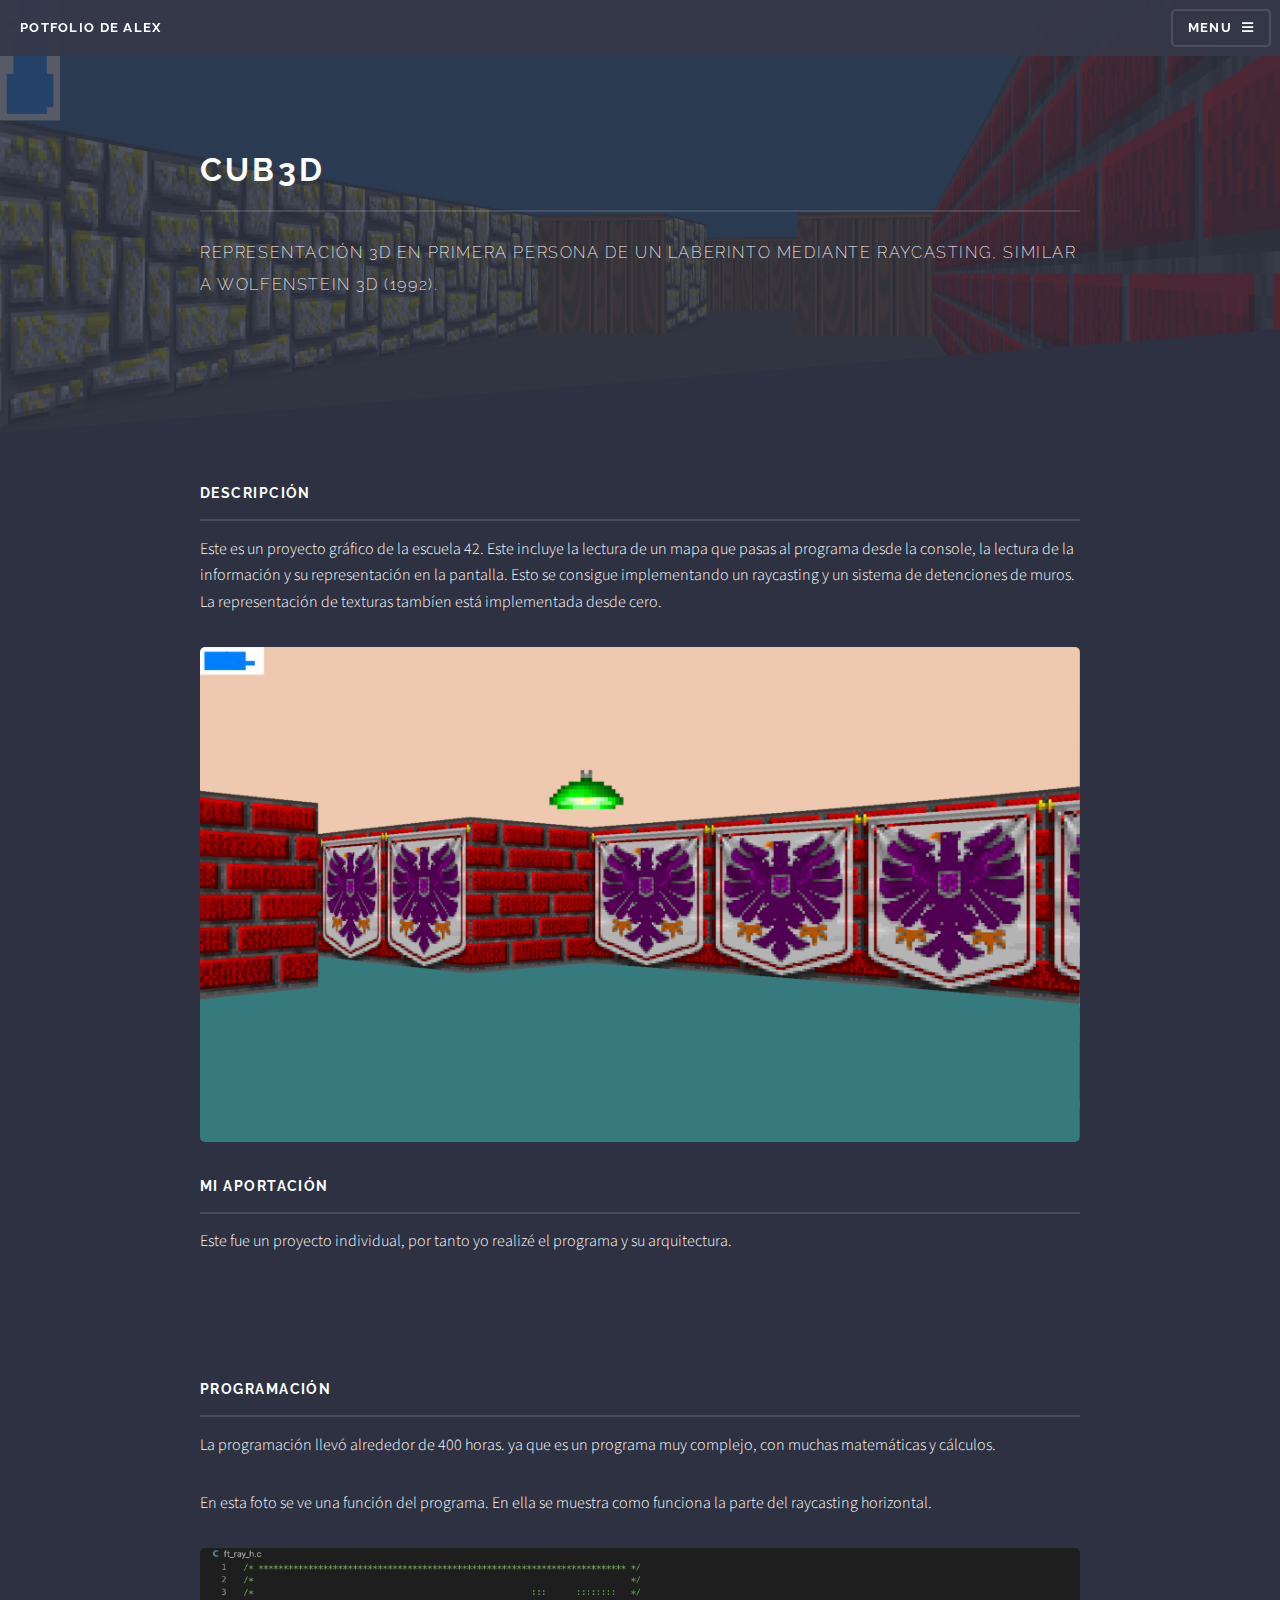
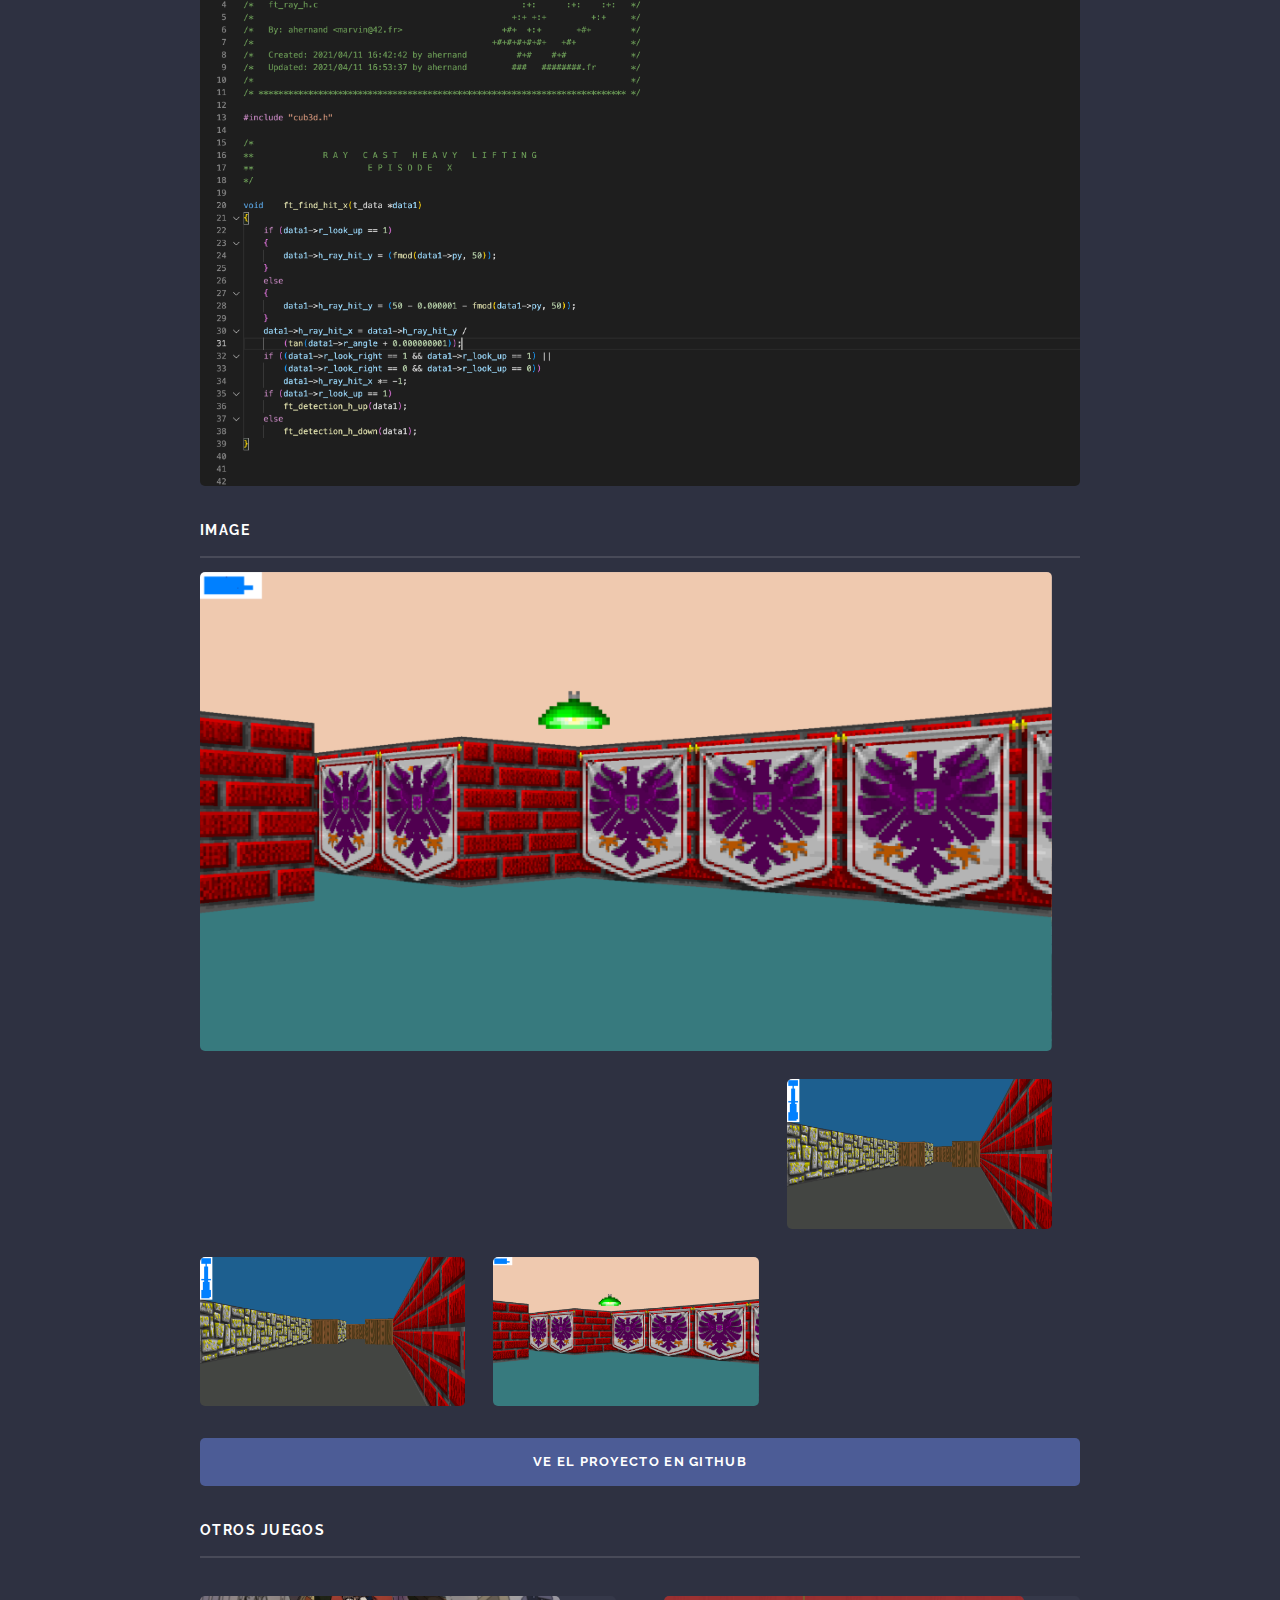
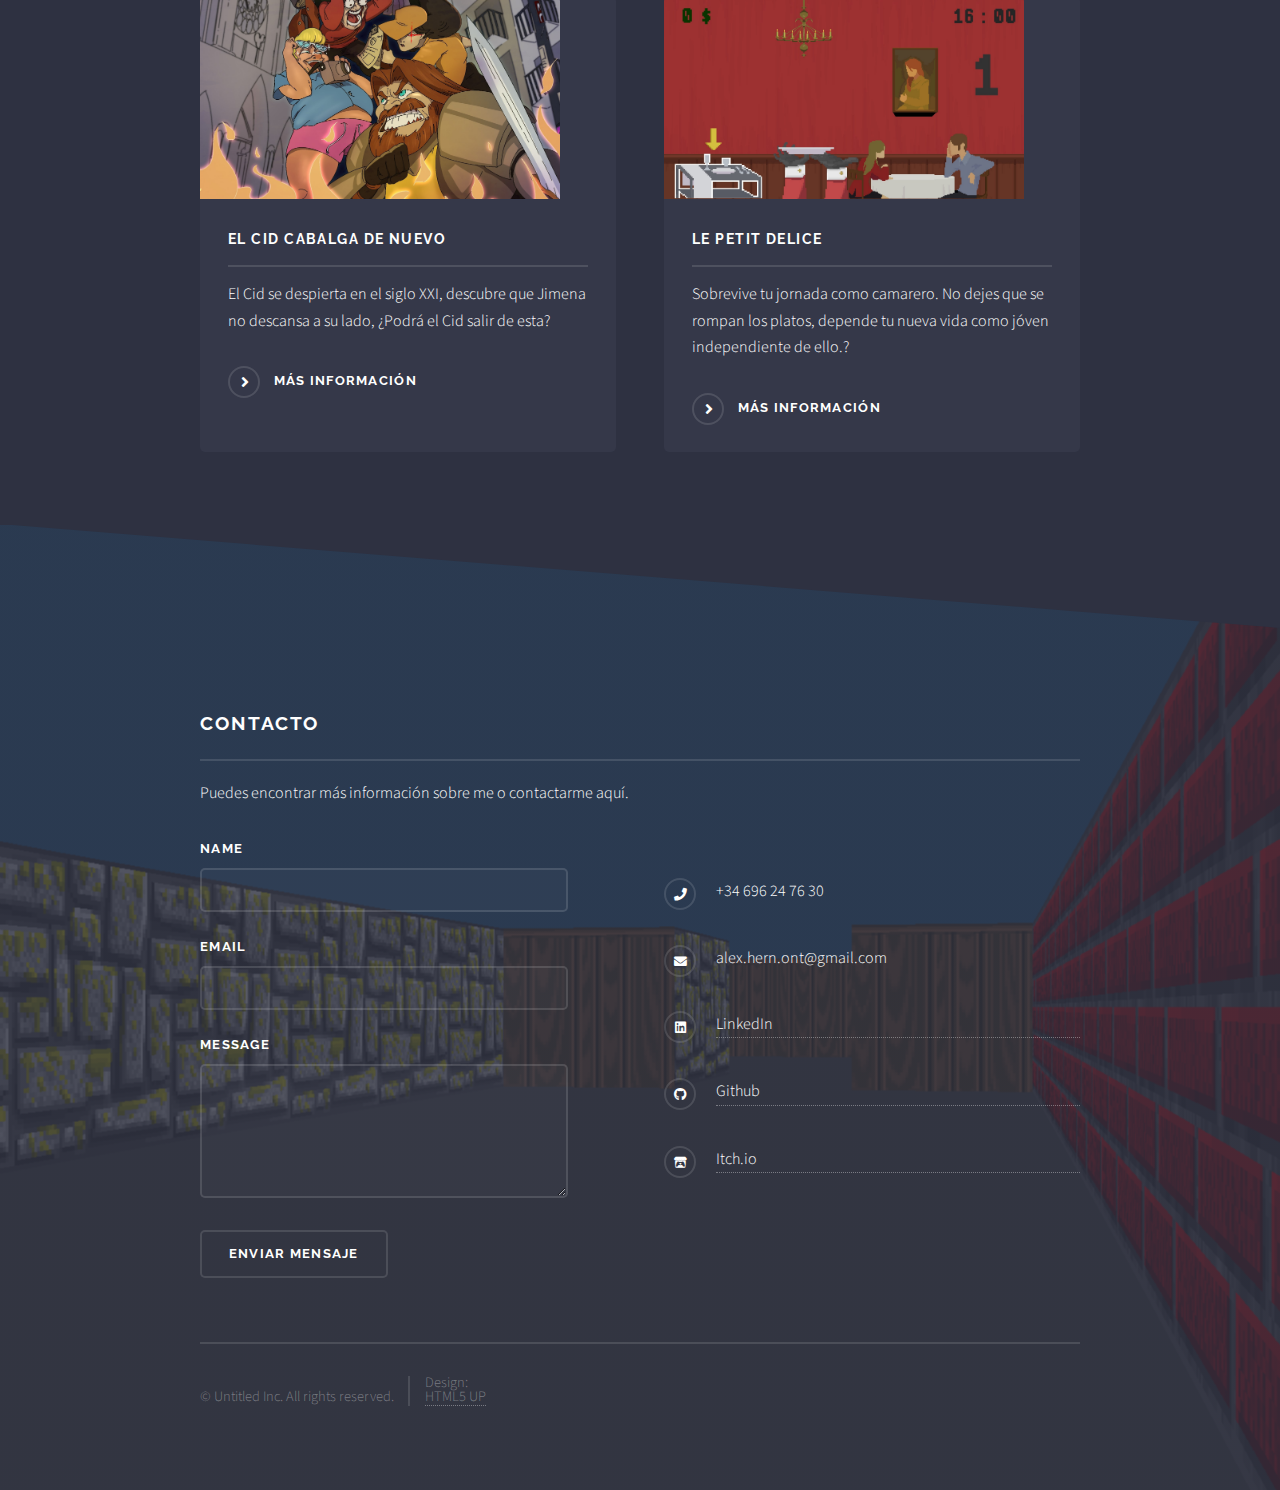
==== cub3d.html @ 71df7b56 "update, cub3d" ====
<!DOCTYPE HTML>
<!--
	Solid State by HTML5 UP
	html5up.net | @ajlkn
	Free for personal and commercial use under the CCA 3.0 license (html5up.net/license)
-->
<html>
	<head>
		<title>Portfolio de Alejandro Hernández Ontoria</title>
		<meta charset="utf-8" />
		<meta name="viewport" content="width=device-width, initial-scale=1, user-scalable=no" />
		<link rel="stylesheet" href="assets/css/main4.css" />
		<noscript><link rel="stylesheet" href="assets/css/noscript.css" /></noscript>
	</head>
	<body class="is-preload">

		<!-- Page Wrapper -->
			<div id="page-wrapper">

				<!-- Header -->
					<header id="header">
						<h1><a href="index.html">Potfolio de Alex</a></h1>
						<nav>
							<a href="#menu">Menu</a>
						</nav>
					</header>

				<!-- Menu -->
					<nav id="menu">
						<div class="inner">
							<h2>Menu</h2>
							<ul class="links">
								<li><a href="index.html">Home</a></li>
								<li><a href="index.html#four">Projectos</a></li>
								<li><a href="index.html#footer">Contacto</a></li>

							</ul>
							<a href="#" class="close">Close</a>
						</div>
					</nav>

				<!-- Wrapper -->

					<section id="wrapper">
						<header>
							<div class="inner">
								<h2>Cub3d</h2>
								<p>Representación 3D en primera persona de un laberinto mediante raycasting, similar a Wolfenstein 3D (1992).</p>

							</div>
						</header> 


						<!-- Content -->
							<div class="wrapper">
								<div class="inner">
									
									<h3 class="major">Descripción</h3>
									<p>Este es un proyecto gráfico de la escuela 42. Este incluye la lectura de un mapa que pasas al programa desde la console, la lectura de la información y su representación en la pantalla. Esto se consigue implementando un raycasting y un sistema de detenciones de muros. La representación de texturas tambíen está implementada desde cero.
									</p>
									

									<div class="col-12"><span class="image fit"><img src="images/cub/pic1.png" alt="" /></span></div>



									<p> </p>
									<h1> </h1>

									
									<h3 class="major">Mi aportación</h3>
									<p>Este fue un proyecto individual, por tanto yo realizé el programa y su arquitectura.</p>                                  
									<p>&nbsp </p>
									<div class="col-12"><span class="image fit"><img src="images/cub/pic2.png" alt="" /></span></div>
									

								

 

								   
									<h3 class="major">Programación</h3>
									<p>La programación llevó alrededor de 400 horas. ya que es un programa muy complejo, con muchas matemáticas y cálculos.</p>
									<p>En esta foto se ve una función del programa. En ella se muestra como funciona la parte del raycasting horizontal.</p>

									
									<div class="col-12"><span class="image fit"><img src="images/cub/pic5.png" alt="" /></span></div>
								
									
									<section>
										<h3 class="major">Image</h3>
										<div class="box alt">
											<div class="row gtr-uniform">
												<div class="col-12"><span class="image fit"><img src="images/cub/pic1.png" alt="" /></span></div>
												<div class="col-4"><span class="image fit"><img src= "images/cub/pic2.png" alt="" /></span></div>
												<div class="col-4"><span class="image fit"><img src= "images/cub/pic3.png" alt="" /></span></div>
												<div class="col-4"><span class="image fit"><img src= "images/cub/pic4.png" alt="" /></span></div>
												<div class="col-4"><span class="image fit"><img src= "images/cub/pic4.png" alt="" /></span></div>
												<div class="col-4"><span class="image fit"><img src= "images/cub/pic1.png" alt="" /></span></div>
												<div class="col-4"><span class="image fit"><img src= "images/cub/pic2.png" alt="" /></span></div>

											</div>
										</div>                                    
									</section>

												<ul class="actions stacked">
													<li><a target="_blank" href="https://github.com/AlexHernOnt/Cub3D" class="button primary fit">Ve el proyecto en Github</a></li>
												</ul>                                    
									
								
									<h3 class="major">Otros juegos</h3>
									
									<section class="features">
										<article>
											<a href="el_cid_cabalga_de_nuevo.html" class="image"><img src="images/16_9_cid.jpg" alt="" /></a>
											<h3 class="major">El cid cabalga de nuevo</h3>
											<p>El Cid se despierta en el siglo XXI, descubre que Jimena no descansa a su lado, ¿Podrá el Cid salir de esta?</p>
											<a href="el_cid_cabalga_de_nuevo.html" class="special">Más Información</a>
										</article>
										<article>
											<a href="le_petit_delice.html" class="image"><img src="images/pic04.jpg" alt="" /></a>
											<h3 class="major">LE PETIT DELICE</h3>
											<p>Sobrevive tu jornada como camarero. No dejes que se rompan los platos, depende tu nueva vida como jóven independiente de ello.?</p>
											<a href="le_petit_delice.html" class="special">Más Información</a>
										</article>
									</section>

								</div>
							</div>

					</section>
			</div>
		
				<!-- Footer -->
					<section id="footer">
						<div class="inner">
							<h2 class="major">Contacto</h2>
							<p>Puedes encontrar más información sobre me o contactarme aquí.</p>
							<form method="post" action="https://formsubmit.co/alex.hern.ont@gmail.com" method="POST">
								<div class="fields">
									<div class="field">
										<label for="name">Name</label>
										<input type="text" name="name" id="name" required/>
									</div>
									<div class="field">
										<label for="email">Email</label>
										<input type="email" name="email" id="email" required/>
									</div>
									<div class="field">
										<label for="message">Message</label>
										<textarea name="message" id="message" rows="4" required></textarea>
									</div>
								</div>
								<ul class="actions">
									<li><input type="submit" value="Enviar mensaje" /></li>
								</ul>
							</form>
							<ul class="contact">
								<li >
								</li>
								<li class="icon solid fa-phone">+34 696 24 76 30</li>
								<li class="icon solid fa-envelope">alex.hern.ont@gmail.com</li>
								<li class="icon brands fa-linkedin"><a target="_blank" href="https://www.linkedin.com/in/alejandro-hern%C3%A1ndez-ontoria/">LinkedIn</a></li>
								<li class="icon brands fa-github"><a target="_blank" href="https://github.com/AlexHernOnt">Github</a></li>
								<li class="icon brands fa-itch-io"><a target="_blank" href="https://alejandro-h-ontoria.itch.io">Itch.io</a></li>
							</ul>
							<ul class="copyright">
								<li>&copy; Untitled Inc. All rights reserved.</li><li>Design: <a href="http://html5up.net">HTML5 UP</a></li>
							</ul>
						</div>
					</section>

			</div>        

		<!-- Scripts -->
			<script src="assets/js/jquery.min.js"></script>
			<script src="assets/js/jquery.scrollex.min.js"></script>
			<script src="assets/js/browser.min.js"></script>
			<script src="assets/js/breakpoints.min.js"></script>
			<script src="assets/js/util.js"></script>
			<script src="assets/js/main.js"></script>

	</body>
</html>
---- assets/css/main4.css ----
@import url(fontawesome-all.min.css);
@import url("https://fonts.googleapis.com/css?family=Raleway:200,700|Source+Sans+Pro:300,600,300italic,600italic");

/*
	Solid State by HTML5 UP
	html5up.net | @ajlkn
	Free for personal and commercial use under the CCA 3.0 license (html5up.net/license)
*/

html, body, div, span, applet, object,
iframe, h1, h2, h3, h4, h5, h6, p, blockquote,
pre, a, abbr, acronym, address, big, cite,
code, del, dfn, em, img, ins, kbd, q, s, samp,
small, strike, strong, sub, sup, tt, var, b,
u, i, center, dl, dt, dd, ol, ul, li, fieldset,
form, label, legend, table, caption, tbody,
tfoot, thead, tr, th, td, article, aside,
canvas, details, embed, figure, figcaption,
footer, header, hgroup, menu, nav, output, ruby,
section, summary, time, mark, audio, video {

	max-width: 100%;
	height: auto;
	margin: 0;
	padding: 0;
	border: 0;
	display: block;
	font-size: 100%;
	font: inherit;
	vertical-align: baseline;}

article, aside, details, figcaption, figure,
footer, header, hgroup, menu, nav, section {
	display: block;}

body {
	line-height: 1;
}

ol, ul {
	list-style: none;
}

blockquote, q {
	quotes: none;
}

	blockquote:before, blockquote:after, q:before, q:after {
		content: '';
		content: none;
	}

table {
	border-collapse: collapse;
	border-spacing: 0;
}

body {
	-webkit-text-size-adjust: none;
}

mark {
	background-color: transparent;
	color: inherit;
}

input::-moz-focus-inner {
	border: 0;
	padding: 0;
}

input, select, textarea {
	-moz-appearance: none;
	-webkit-appearance: none;
	-ms-appearance: none;
	appearance: none;
}

/* Basic */

	@-ms-viewport {
		width: device-width;
	}

	body {
		-ms-overflow-style: scrollbar;
	}

	@media screen and (max-width: 480px) {

		html, body {
			min-width: 320px;
		}

	}

	html {
		box-sizing: border-box;
	}

	*, *:before, *:after {
		box-sizing: inherit;
	}

	body {
		background-color: #2e3141;
		background-image: linear-gradient(to top, rgba(46, 49, 65, 0.8), rgba(46, 49, 65, 0.8)), url("../../images/cub/pic4.png");
		background-size: auto,
 cover;
		background-attachment: fixed,
 fixed;
		background-position: center,
 center;
	}

		body.is-preload *, body.is-preload *:before, body.is-preload *:after {
			-moz-animation: none !important;
			-webkit-animation: none !important;
			-ms-animation: none !important;
			animation: none !important;
			-moz-transition: none !important;
			-webkit-transition: none !important;
			-ms-transition: none !important;
			transition: none !important;
		}

/* Type */

	body, input, select, textarea {
		color: #ffffff;
		font-family: "Source Sans Pro", Helvetica, sans-serif;
		font-size: 16.5pt;
		font-weight: 300;
		line-height: 1.65;
	}

		@media screen and (max-width: 1680px) {

			body, input, select, textarea {
				font-size: 13pt;
			}

		}

		@media screen and (max-width: 1280px) {

			body, input, select, textarea {
				font-size: 12pt;
			}

		}

		@media screen and (max-width: 980px) {

			body, input, select, textarea {
				font-size: 12pt;
			}

		}

		@media screen and (max-width: 736px) {

			body, input, select, textarea {
				font-size: 12pt;
			}

		}

		@media screen and (max-width: 480px) {

			body, input, select, textarea {
				font-size: 12pt;
			}

		}

	a {
		-moz-transition: color 0.2s ease-in-out, border-bottom-color 0.2s ease-in-out;
		-webkit-transition: color 0.2s ease-in-out, border-bottom-color 0.2s ease-in-out;
		-ms-transition: color 0.2s ease-in-out, border-bottom-color 0.2s ease-in-out;
		transition: color 0.2s ease-in-out, border-bottom-color 0.2s ease-in-out;
		border-bottom: dotted 1px rgba(255, 255, 255, 0.35);
		color: #ffffff;
		text-decoration: none;
	}

		a:hover {
			border-bottom-color: transparent;
			color: #ffffff !important;
		}

		a.special:not(.button) {
			text-decoration: none;
			border-bottom: 0;
			display: block;
			font-family: Raleway, Helvetica, sans-serif;
			font-size: 0.8em;
			font-weight: 700;
			letter-spacing: 0.1em;
			margin: 0 0 2em 0;
			text-transform: uppercase;
		}

			a.special:not(.button):before {
				-moz-osx-font-smoothing: grayscale;
				-webkit-font-smoothing: antialiased;
				display: inline-block;
				font-style: normal;
				font-variant: normal;
				text-rendering: auto;
				line-height: 1;
				text-transform: none !important;
				font-family: 'Font Awesome 5 Free';
				font-weight: 900;
			}

			a.special:not(.button):before {
				-moz-transition: background-color 0.2s ease-in-out;
				-webkit-transition: background-color 0.2s ease-in-out;
				-ms-transition: background-color 0.2s ease-in-out;
				transition: background-color 0.2s ease-in-out;
				border-radius: 100%;
				border: solid 2px rgba(255, 255, 255, 0.125);
				content: '\f105';
				display: inline-block;
				font-size: 1.25em;
				height: 2em;
				line-height: 1.75em;
				margin-right: 0.85em;
				text-align: center;
				text-indent: 0.15em;
				vertical-align: middle;
				width: 2em;
			}

			a.special:not(.button):hover:before {
				background-color: rgba(255, 255, 255, 0.025);
			}

			a.special:not(.button):active:before {
				background-color: rgba(255, 255, 255, 0.075);
			}

	strong, b {
		color: #ffffff;
		font-weight: 600;
	}

	em, i {
		font-style: italic;
	}

	p {
		margin: 0 0 2em 0;
	}

	h1, h2, h3, h4, h5, h6 {
		color: #ffffff;
		font-family: Raleway, Helvetica, sans-serif;
		font-weight: 700;
		letter-spacing: 0.1em;
		margin: 0 0 1em 0;
		text-transform: uppercase;
	}

		h1 a, h2 a, h3 a, h4 a, h5 a, h6 a {
			color: inherit;
			text-decoration: none;
			border-bottom: 0;
		}

		h1 span, h2 span, h3 span, h4 span, h5 span, h6 span {
			font-weight: 200;
		}

		h1.major, h2.major, h3.major, h4.major, h5.major, h6.major {
			padding-bottom: 1em;
			border-bottom: solid 2px rgba(255, 255, 255, 0.125);
		}

	h2 {
		font-size: 1.2em;
	}

	h3 {
		font-size: 0.9em;
	}

	h4 {
		font-size: 0.7em;
	}

	h5 {
		font-size: 0.7em;
	}

	h6 {
		font-size: 0.7em;
	}

	@media screen and (max-width: 736px) {

		h2 {
			font-size: 1em;
		}

		h3 {
			font-size: 0.8em;
		}

	}

	sub {
		font-size: 0.8em;
		position: relative;
		top: 0.5em;
	}

	sup {
		font-size: 0.8em;
		position: relative;
		top: -0.5em;
	}

	blockquote {
		border-left: solid 4px rgba(255, 255, 255, 0.125);
		font-style: italic;
		margin: 0 0 2em 0;
		padding: 0.5em 0 0.5em 2em;
	}

	code {
		background: rgba(255, 255, 255, 0.025);
		border-radius: 5px;
		border: solid 2px rgba(255, 255, 255, 0.125);
		font-family: "Courier New", monospace;
		font-size: 0.9em;
		margin: 0 0.25em;
		padding: 0.25em 0.65em;
	}

	pre {
		-webkit-overflow-scrolling: touch;
		font-family: "Courier New", monospace;
		font-size: 0.9em;
		margin: 0 0 2em 0;
	}

		pre code {
			display: block;
			line-height: 1.75em;
			padding: 1em 1.5em;
			overflow-x: auto;
		}

	hr {
		border: 0;
		border-bottom: solid 2px rgba(255, 255, 255, 0.125);
		margin: 2.5em 0;
	}

		hr.major {
			margin: 4em 0;
		}

	.align-left {
		text-align: left;
	}

	.align-center {
		text-align: center;
	}

	.align-right {
		text-align: right;
	}

/* Row */

	.row {
		display: flex;
		flex-wrap: wrap;
		box-sizing: border-box;
		align-items: stretch;
	}

		.row > * {
			box-sizing: border-box;
		}

		.row.gtr-uniform > * > :last-child {
			margin-bottom: 0;
		}

		.row.aln-left {
			justify-content: flex-start;
		}

		.row.aln-center {
			justify-content: center;
		}

		.row.aln-right {
			justify-content: flex-end;
		}

		.row.aln-top {
			align-items: flex-start;
		}

		.row.aln-middle {
			align-items: center;
		}

		.row.aln-bottom {
			align-items: flex-end;
		}

		.row > .imp {
			order: -1;
		}

		.row > .col-1 {
			width: 8.33333%;
		}

		.row > .off-1 {
			margin-left: 8.33333%;
		}

		.row > .col-2 {
			width: 16.66667%;
		}

		.row > .off-2 {
			margin-left: 16.66667%;
		}

		.row > .col-3 {
			width: 25%;
		}

		.row > .off-3 {
			margin-left: 25%;
		}

		.row > .col-4 {
			width: 33.33333%;
		}

		.row > .off-4 {
			margin-left: 33.33333%;
		}

		.row > .col-5 {
			width: 41.66667%;
		}

		.row > .off-5 {
			margin-left: 41.66667%;
		}

		.row > .col-6 {
			width: 50%;
		}

		.row > .off-6 {
			margin-left: 50%;
		}

		.row > .col-7 {
			width: 58.33333%;
		}

		.row > .off-7 {
			margin-left: 58.33333%;
		}

		.row > .col-8 {
			width: 66.66667%;
		}

		.row > .off-8 {
			margin-left: 66.66667%;
		}

		.row > .col-9 {
			width: 75%;
		}

		.row > .off-9 {
			margin-left: 75%;
		}

		.row > .col-10 {
			width: 83.33333%;
		}

		.row > .off-10 {
			margin-left: 83.33333%;
		}

		.row > .col-11 {
			width: 91.66667%;
		}

		.row > .off-11 {
			margin-left: 91.66667%;
		}

		.row > .col-12 {
			width: 100%;
		}

		.row > .off-12 {
			margin-left: 100%;
		}

		.row.gtr-0 {
			margin-top: 0;
			margin-left: 0em;
		}

			.row.gtr-0 > * {
				padding: 0 0 0 0em;
			}

			.row.gtr-0.gtr-uniform {
				margin-top: 0em;
			}

				.row.gtr-0.gtr-uniform > * {
					padding-top: 0em;
				}

		.row.gtr-25 {
			margin-top: 0;
			margin-left: -0.4375em;
		}

			.row.gtr-25 > * {
				padding: 0 0 0 0.4375em;
			}

			.row.gtr-25.gtr-uniform {
				margin-top: -0.4375em;
			}

				.row.gtr-25.gtr-uniform > * {
					padding-top: 0.4375em;
				}

		.row.gtr-50 {
			margin-top: 0;
			margin-left: -0.875em;
		}

			.row.gtr-50 > * {
				padding: 0 0 0 0.875em;
			}

			.row.gtr-50.gtr-uniform {
				margin-top: -0.875em;
			}

				.row.gtr-50.gtr-uniform > * {
					padding-top: 0.875em;
				}

		.row {
			margin-top: 0;
			margin-left: -1.75em;
		}

			.row > * {
				padding: 0 0 0 1.75em;
			}

			.row.gtr-uniform {
				margin-top: -1.75em;
			}

				.row.gtr-uniform > * {
					padding-top: 1.75em;
				}

		.row.gtr-150 {
			margin-top: 0;
			margin-left: -2.625em;
		}

			.row.gtr-150 > * {
				padding: 0 0 0 2.625em;
			}

			.row.gtr-150.gtr-uniform {
				margin-top: -2.625em;
			}

				.row.gtr-150.gtr-uniform > * {
					padding-top: 2.625em;
				}

		.row.gtr-200 {
			margin-top: 0;
			margin-left: -3.5em;
		}

			.row.gtr-200 > * {
				padding: 0 0 0 3.5em;
			}

			.row.gtr-200.gtr-uniform {
				margin-top: -3.5em;
			}

				.row.gtr-200.gtr-uniform > * {
					padding-top: 3.5em;
				}

		@media screen and (max-width: 1680px) {

			.row {
				display: flex;
				flex-wrap: wrap;
				box-sizing: border-box;
				align-items: stretch;
			}

				.row > * {
					box-sizing: border-box;
				}

				.row.gtr-uniform > * > :last-child {
					margin-bottom: 0;
				}

				.row.aln-left {
					justify-content: flex-start;
				}

				.row.aln-center {
					justify-content: center;
				}

				.row.aln-right {
					justify-content: flex-end;
				}

				.row.aln-top {
					align-items: flex-start;
				}

				.row.aln-middle {
					align-items: center;
				}

				.row.aln-bottom {
					align-items: flex-end;
				}

				.row > .imp-xlarge {
					order: -1;
				}

				.row > .col-1-xlarge {
					width: 8.33333%;
				}

				.row > .off-1-xlarge {
					margin-left: 8.33333%;
				}

				.row > .col-2-xlarge {
					width: 16.66667%;
				}

				.row > .off-2-xlarge {
					margin-left: 16.66667%;
				}

				.row > .col-3-xlarge {
					width: 25%;
				}

				.row > .off-3-xlarge {
					margin-left: 25%;
				}

				.row > .col-4-xlarge {
					width: 33.33333%;
				}

				.row > .off-4-xlarge {
					margin-left: 33.33333%;
				}

				.row > .col-5-xlarge {
					width: 41.66667%;
				}

				.row > .off-5-xlarge {
					margin-left: 41.66667%;
				}

				.row > .col-6-xlarge {
					width: 50%;
				}

				.row > .off-6-xlarge {
					margin-left: 50%;
				}

				.row > .col-7-xlarge {
					width: 58.33333%;
				}

				.row > .off-7-xlarge {
					margin-left: 58.33333%;
				}

				.row > .col-8-xlarge {
					width: 66.66667%;
				}

				.row > .off-8-xlarge {
					margin-left: 66.66667%;
				}

				.row > .col-9-xlarge {
					width: 75%;
				}

				.row > .off-9-xlarge {
					margin-left: 75%;
				}

				.row > .col-10-xlarge {
					width: 83.33333%;
				}

				.row > .off-10-xlarge {
					margin-left: 83.33333%;
				}

				.row > .col-11-xlarge {
					width: 91.66667%;
				}

				.row > .off-11-xlarge {
					margin-left: 91.66667%;
				}

				.row > .col-12-xlarge {
					width: 100%;
				}

				.row > .off-12-xlarge {
					margin-left: 100%;
				}

				.row.gtr-0 {
					margin-top: 0;
					margin-left: 0em;
				}

					.row.gtr-0 > * {
						padding: 0 0 0 0em;
					}

					.row.gtr-0.gtr-uniform {
						margin-top: 0em;
					}

						.row.gtr-0.gtr-uniform > * {
							padding-top: 0em;
						}

				.row.gtr-25 {
					margin-top: 0;
					margin-left: -0.4375em;
				}

					.row.gtr-25 > * {
						padding: 0 0 0 0.4375em;
					}

					.row.gtr-25.gtr-uniform {
						margin-top: -0.4375em;
					}

						.row.gtr-25.gtr-uniform > * {
							padding-top: 0.4375em;
						}

				.row.gtr-50 {
					margin-top: 0;
					margin-left: -0.875em;
				}

					.row.gtr-50 > * {
						padding: 0 0 0 0.875em;
					}

					.row.gtr-50.gtr-uniform {
						margin-top: -0.875em;
					}

						.row.gtr-50.gtr-uniform > * {
							padding-top: 0.875em;
						}

				.row {
					margin-top: 0;
					margin-left: -1.75em;
				}

					.row > * {
						padding: 0 0 0 1.75em;
					}

					.row.gtr-uniform {
						margin-top: -1.75em;
					}

						.row.gtr-uniform > * {
							padding-top: 1.75em;
						}

				.row.gtr-150 {
					margin-top: 0;
					margin-left: -2.625em;
				}

					.row.gtr-150 > * {
						padding: 0 0 0 2.625em;
					}

					.row.gtr-150.gtr-uniform {
						margin-top: -2.625em;
					}

						.row.gtr-150.gtr-uniform > * {
							padding-top: 2.625em;
						}

				.row.gtr-200 {
					margin-top: 0;
					margin-left: -3.5em;
				}

					.row.gtr-200 > * {
						padding: 0 0 0 3.5em;
					}

					.row.gtr-200.gtr-uniform {
						margin-top: -3.5em;
					}

						.row.gtr-200.gtr-uniform > * {
							padding-top: 3.5em;
						}

		}

		@media screen and (max-width: 1280px) {

			.row {
				display: flex;
				flex-wrap: wrap;
				box-sizing: border-box;
				align-items: stretch;
			}

				.row > * {
					box-sizing: border-box;
				}

				.row.gtr-uniform > * > :last-child {
					margin-bottom: 0;
				}

				.row.aln-left {
					justify-content: flex-start;
				}

				.row.aln-center {
					justify-content: center;
				}

				.row.aln-right {
					justify-content: flex-end;
				}

				.row.aln-top {
					align-items: flex-start;
				}

				.row.aln-middle {
					align-items: center;
				}

				.row.aln-bottom {
					align-items: flex-end;
				}

				.row > .imp-large {
					order: -1;
				}

				.row > .col-1-large {
					width: 8.33333%;
				}

				.row > .off-1-large {
					margin-left: 8.33333%;
				}

				.row > .col-2-large {
					width: 16.66667%;
				}

				.row > .off-2-large {
					margin-left: 16.66667%;
				}

				.row > .col-3-large {
					width: 25%;
				}

				.row > .off-3-large {
					margin-left: 25%;
				}

				.row > .col-4-large {
					width: 33.33333%;
				}

				.row > .off-4-large {
					margin-left: 33.33333%;
				}

				.row > .col-5-large {
					width: 41.66667%;
				}

				.row > .off-5-large {
					margin-left: 41.66667%;
				}

				.row > .col-6-large {
					width: 50%;
				}

				.row > .off-6-large {
					margin-left: 50%;
				}

				.row > .col-7-large {
					width: 58.33333%;
				}

				.row > .off-7-large {
					margin-left: 58.33333%;
				}

				.row > .col-8-large {
					width: 66.66667%;
				}

				.row > .off-8-large {
					margin-left: 66.66667%;
				}

				.row > .col-9-large {
					width: 75%;
				}

				.row > .off-9-large {
					margin-left: 75%;
				}

				.row > .col-10-large {
					width: 83.33333%;
				}

				.row > .off-10-large {
					margin-left: 83.33333%;
				}

				.row > .col-11-large {
					width: 91.66667%;
				}

				.row > .off-11-large {
					margin-left: 91.66667%;
				}

				.row > .col-12-large {
					width: 100%;
				}

				.row > .off-12-large {
					margin-left: 100%;
				}

				.row.gtr-0 {
					margin-top: 0;
					margin-left: 0em;
				}

					.row.gtr-0 > * {
						padding: 0 0 0 0em;
					}

					.row.gtr-0.gtr-uniform {
						margin-top: 0em;
					}

						.row.gtr-0.gtr-uniform > * {
							padding-top: 0em;
						}

				.row.gtr-25 {
					margin-top: 0;
					margin-left: -0.4375em;
				}

					.row.gtr-25 > * {
						padding: 0 0 0 0.4375em;
					}

					.row.gtr-25.gtr-uniform {
						margin-top: -0.4375em;
					}

						.row.gtr-25.gtr-uniform > * {
							padding-top: 0.4375em;
						}

				.row.gtr-50 {
					margin-top: 0;
					margin-left: -0.875em;
				}

					.row.gtr-50 > * {
						padding: 0 0 0 0.875em;
					}

					.row.gtr-50.gtr-uniform {
						margin-top: -0.875em;
					}

						.row.gtr-50.gtr-uniform > * {
							padding-top: 0.875em;
						}

				.row {
					margin-top: 0;
					margin-left: -1.75em;
				}

					.row > * {
						padding: 0 0 0 1.75em;
					}

					.row.gtr-uniform {
						margin-top: -1.75em;
					}

						.row.gtr-uniform > * {
							padding-top: 1.75em;
						}

				.row.gtr-150 {
					margin-top: 0;
					margin-left: -2.625em;
				}

					.row.gtr-150 > * {
						padding: 0 0 0 2.625em;
					}

					.row.gtr-150.gtr-uniform {
						margin-top: -2.625em;
					}

						.row.gtr-150.gtr-uniform > * {
							padding-top: 2.625em;
						}

				.row.gtr-200 {
					margin-top: 0;
					margin-left: -3.5em;
				}

					.row.gtr-200 > * {
						padding: 0 0 0 3.5em;
					}

					.row.gtr-200.gtr-uniform {
						margin-top: -3.5em;
					}

						.row.gtr-200.gtr-uniform > * {
							padding-top: 3.5em;
						}

		}

		@media screen and (max-width: 980px) {

			.row {
				display: flex;
				flex-wrap: wrap;
				box-sizing: border-box;
				align-items: stretch;
			}

				.row > * {
					box-sizing: border-box;
				}

				.row.gtr-uniform > * > :last-child {
					margin-bottom: 0;
				}

				.row.aln-left {
					justify-content: flex-start;
				}

				.row.aln-center {
					justify-content: center;
				}

				.row.aln-right {
					justify-content: flex-end;
				}

				.row.aln-top {
					align-items: flex-start;
				}

				.row.aln-middle {
					align-items: center;
				}

				.row.aln-bottom {
					align-items: flex-end;
				}

				.row > .imp-medium {
					order: -1;
				}

				.row > .col-1-medium {
					width: 8.33333%;
				}

				.row > .off-1-medium {
					margin-left: 8.33333%;
				}

				.row > .col-2-medium {
					width: 16.66667%;
				}

				.row > .off-2-medium {
					margin-left: 16.66667%;
				}

				.row > .col-3-medium {
					width: 25%;
				}

				.row > .off-3-medium {
					margin-left: 25%;
				}

				.row > .col-4-medium {
					width: 33.33333%;
				}

				.row > .off-4-medium {
					margin-left: 33.33333%;
				}

				.row > .col-5-medium {
					width: 41.66667%;
				}

				.row > .off-5-medium {
					margin-left: 41.66667%;
				}

				.row > .col-6-medium {
					width: 50%;
				}

				.row > .off-6-medium {
					margin-left: 50%;
				}

				.row > .col-7-medium {
					width: 58.33333%;
				}

				.row > .off-7-medium {
					margin-left: 58.33333%;
				}

				.row > .col-8-medium {
					width: 66.66667%;
				}

				.row > .off-8-medium {
					margin-left: 66.66667%;
				}

				.row > .col-9-medium {
					width: 75%;
				}

				.row > .off-9-medium {
					margin-left: 75%;
				}

				.row > .col-10-medium {
					width: 83.33333%;
				}

				.row > .off-10-medium {
					margin-left: 83.33333%;
				}

				.row > .col-11-medium {
					width: 91.66667%;
				}

				.row > .off-11-medium {
					margin-left: 91.66667%;
				}

				.row > .col-12-medium {
					width: 100%;
				}

				.row > .off-12-medium {
					margin-left: 100%;
				}

				.row.gtr-0 {
					margin-top: 0;
					margin-left: 0em;
				}

					.row.gtr-0 > * {
						padding: 0 0 0 0em;
					}

					.row.gtr-0.gtr-uniform {
						margin-top: 0em;
					}

						.row.gtr-0.gtr-uniform > * {
							padding-top: 0em;
						}

				.row.gtr-25 {
					margin-top: 0;
					margin-left: -0.4375em;
				}

					.row.gtr-25 > * {
						padding: 0 0 0 0.4375em;
					}

					.row.gtr-25.gtr-uniform {
						margin-top: -0.4375em;
					}

						.row.gtr-25.gtr-uniform > * {
							padding-top: 0.4375em;
						}

				.row.gtr-50 {
					margin-top: 0;
					margin-left: -0.875em;
				}

					.row.gtr-50 > * {
						padding: 0 0 0 0.875em;
					}

					.row.gtr-50.gtr-uniform {
						margin-top: -0.875em;
					}

						.row.gtr-50.gtr-uniform > * {
							padding-top: 0.875em;
						}

				.row {
					margin-top: 0;
					margin-left: -1.75em;
				}

					.row > * {
						padding: 0 0 0 1.75em;
					}

					.row.gtr-uniform {
						margin-top: -1.75em;
					}

						.row.gtr-uniform > * {
							padding-top: 1.75em;
						}

				.row.gtr-150 {
					margin-top: 0;
					margin-left: -2.625em;
				}

					.row.gtr-150 > * {
						padding: 0 0 0 2.625em;
					}

					.row.gtr-150.gtr-uniform {
						margin-top: -2.625em;
					}

						.row.gtr-150.gtr-uniform > * {
							padding-top: 2.625em;
						}

				.row.gtr-200 {
					margin-top: 0;
					margin-left: -3.5em;
				}

					.row.gtr-200 > * {
						padding: 0 0 0 3.5em;
					}

					.row.gtr-200.gtr-uniform {
						margin-top: -3.5em;
					}

						.row.gtr-200.gtr-uniform > * {
							padding-top: 3.5em;
						}

		}

		@media screen and (max-width: 736px) {

			.row {
				display: flex;
				flex-wrap: wrap;
				box-sizing: border-box;
				align-items: stretch;
			}

				.row > * {
					box-sizing: border-box;
				}

				.row.gtr-uniform > * > :last-child {
					margin-bottom: 0;
				}

				.row.aln-left {
					justify-content: flex-start;
				}

				.row.aln-center {
					justify-content: center;
				}

				.row.aln-right {
					justify-content: flex-end;
				}

				.row.aln-top {
					align-items: flex-start;
				}

				.row.aln-middle {
					align-items: center;
				}

				.row.aln-bottom {
					align-items: flex-end;
				}

				.row > .imp-small {
					order: -1;
				}

				.row > .col-1-small {
					width: 8.33333%;
				}

				.row > .off-1-small {
					margin-left: 8.33333%;
				}

				.row > .col-2-small {
					width: 16.66667%;
				}

				.row > .off-2-small {
					margin-left: 16.66667%;
				}

				.row > .col-3-small {
					width: 25%;
				}

				.row > .off-3-small {
					margin-left: 25%;
				}

				.row > .col-4-small {
					width: 33.33333%;
				}

				.row > .off-4-small {
					margin-left: 33.33333%;
				}

				.row > .col-5-small {
					width: 41.66667%;
				}

				.row > .off-5-small {
					margin-left: 41.66667%;
				}

				.row > .col-6-small {
					width: 50%;
				}

				.row > .off-6-small {
					margin-left: 50%;
				}

				.row > .col-7-small {
					width: 58.33333%;
				}

				.row > .off-7-small {
					margin-left: 58.33333%;
				}

				.row > .col-8-small {
					width: 66.66667%;
				}

				.row > .off-8-small {
					margin-left: 66.66667%;
				}

				.row > .col-9-small {
					width: 75%;
				}

				.row > .off-9-small {
					margin-left: 75%;
				}

				.row > .col-10-small {
					width: 83.33333%;
				}

				.row > .off-10-small {
					margin-left: 83.33333%;
				}

				.row > .col-11-small {
					width: 91.66667%;
				}

				.row > .off-11-small {
					margin-left: 91.66667%;
				}

				.row > .col-12-small {
					width: 100%;
				}

				.row > .off-12-small {
					margin-left: 100%;
				}

				.row.gtr-0 {
					margin-top: 0;
					margin-left: 0em;
				}

					.row.gtr-0 > * {
						padding: 0 0 0 0em;
					}

					.row.gtr-0.gtr-uniform {
						margin-top: 0em;
					}

						.row.gtr-0.gtr-uniform > * {
							padding-top: 0em;
						}

				.row.gtr-25 {
					margin-top: 0;
					margin-left: -0.3125em;
				}

					.row.gtr-25 > * {
						padding: 0 0 0 0.3125em;
					}

					.row.gtr-25.gtr-uniform {
						margin-top: -0.3125em;
					}

						.row.gtr-25.gtr-uniform > * {
							padding-top: 0.3125em;
						}

				.row.gtr-50 {
					margin-top: 0;
					margin-left: -0.625em;
				}

					.row.gtr-50 > * {
						padding: 0 0 0 0.625em;
					}

					.row.gtr-50.gtr-uniform {
						margin-top: -0.625em;
					}

						.row.gtr-50.gtr-uniform > * {
							padding-top: 0.625em;
						}

				.row {
					margin-top: 0;
					margin-left: -1.25em;
				}

					.row > * {
						padding: 0 0 0 1.25em;
					}

					.row.gtr-uniform {
						margin-top: -1.25em;
					}

						.row.gtr-uniform > * {
							padding-top: 1.25em;
						}

				.row.gtr-150 {
					margin-top: 0;
					margin-left: -1.875em;
				}

					.row.gtr-150 > * {
						padding: 0 0 0 1.875em;
					}

					.row.gtr-150.gtr-uniform {
						margin-top: -1.875em;
					}

						.row.gtr-150.gtr-uniform > * {
							padding-top: 1.875em;
						}

				.row.gtr-200 {
					margin-top: 0;
					margin-left: -2.5em;
				}

					.row.gtr-200 > * {
						padding: 0 0 0 2.5em;
					}

					.row.gtr-200.gtr-uniform {
						margin-top: -2.5em;
					}

						.row.gtr-200.gtr-uniform > * {
							padding-top: 2.5em;
						}

		}

		@media screen and (max-width: 480px) {

			.row {
				display: flex;
				flex-wrap: wrap;
				box-sizing: border-box;
				align-items: stretch;
			}

				.row > * {
					box-sizing: border-box;
				}

				.row.gtr-uniform > * > :last-child {
					margin-bottom: 0;
				}

				.row.aln-left {
					justify-content: flex-start;
				}

				.row.aln-center {
					justify-content: center;
				}

				.row.aln-right {
					justify-content: flex-end;
				}

				.row.aln-top {
					align-items: flex-start;
				}

				.row.aln-middle {
					align-items: center;
				}

				.row.aln-bottom {
					align-items: flex-end;
				}

				.row > .imp-xsmall {
					order: -1;
				}

				.row > .col-1-xsmall {
					width: 8.33333%;
				}

				.row > .off-1-xsmall {
					margin-left: 8.33333%;
				}

				.row > .col-2-xsmall {
					width: 16.66667%;
				}

				.row > .off-2-xsmall {
					margin-left: 16.66667%;
				}

				.row > .col-3-xsmall {
					width: 25%;
				}

				.row > .off-3-xsmall {
					margin-left: 25%;
				}

				.row > .col-4-xsmall {
					width: 33.33333%;
				}

				.row > .off-4-xsmall {
					margin-left: 33.33333%;
				}

				.row > .col-5-xsmall {
					width: 41.66667%;
				}

				.row > .off-5-xsmall {
					margin-left: 41.66667%;
				}

				.row > .col-6-xsmall {
					width: 50%;
				}

				.row > .off-6-xsmall {
					margin-left: 50%;
				}

				.row > .col-7-xsmall {
					width: 58.33333%;
				}

				.row > .off-7-xsmall {
					margin-left: 58.33333%;
				}

				.row > .col-8-xsmall {
					width: 66.66667%;
				}

				.row > .off-8-xsmall {
					margin-left: 66.66667%;
				}

				.row > .col-9-xsmall {
					width: 75%;
				}

				.row > .off-9-xsmall {
					margin-left: 75%;
				}

				.row > .col-10-xsmall {
					width: 83.33333%;
				}

				.row > .off-10-xsmall {
					margin-left: 83.33333%;
				}

				.row > .col-11-xsmall {
					width: 91.66667%;
				}

				.row > .off-11-xsmall {
					margin-left: 91.66667%;
				}

				.row > .col-12-xsmall {
					width: 100%;
				}

				.row > .off-12-xsmall {
					margin-left: 100%;
				}

				.row.gtr-0 {
					margin-top: 0;
					margin-left: 0em;
				}

					.row.gtr-0 > * {
						padding: 0 0 0 0em;
					}

					.row.gtr-0.gtr-uniform {
						margin-top: 0em;
					}

						.row.gtr-0.gtr-uniform > * {
							padding-top: 0em;
						}

				.row.gtr-25 {
					margin-top: 0;
					margin-left: -0.3125em;
				}

					.row.gtr-25 > * {
						padding: 0 0 0 0.3125em;
					}

					.row.gtr-25.gtr-uniform {
						margin-top: -0.3125em;
					}

						.row.gtr-25.gtr-uniform > * {
							padding-top: 0.3125em;
						}

				.row.gtr-50 {
					margin-top: 0;
					margin-left: -0.625em;
				}

					.row.gtr-50 > * {
						padding: 0 0 0 0.625em;
					}

					.row.gtr-50.gtr-uniform {
						margin-top: -0.625em;
					}

						.row.gtr-50.gtr-uniform > * {
							padding-top: 0.625em;
						}

				.row {
					margin-top: 0;
					margin-left: -1.25em;
				}

					.row > * {
						padding: 0 0 0 1.25em;
					}

					.row.gtr-uniform {
						margin-top: -1.25em;
					}

						.row.gtr-uniform > * {
							padding-top: 1.25em;
						}

				.row.gtr-150 {
					margin-top: 0;
					margin-left: -1.875em;
				}

					.row.gtr-150 > * {
						padding: 0 0 0 1.875em;
					}

					.row.gtr-150.gtr-uniform {
						margin-top: -1.875em;
					}

						.row.gtr-150.gtr-uniform > * {
							padding-top: 1.875em;
						}

				.row.gtr-200 {
					margin-top: 0;
					margin-left: -2.5em;
				}

					.row.gtr-200 > * {
						padding: 0 0 0 2.5em;
					}

					.row.gtr-200.gtr-uniform {
						margin-top: -2.5em;
					}

						.row.gtr-200.gtr-uniform > * {
							padding-top: 2.5em;
						}

		}

		@media screen and (max-width: 360px) {

			.row {
				display: flex;
				flex-wrap: wrap;
				box-sizing: border-box;
				align-items: stretch;
			}

				.row > * {
					box-sizing: border-box;
				}

				.row.gtr-uniform > * > :last-child {
					margin-bottom: 0;
				}

				.row.aln-left {
					justify-content: flex-start;
				}

				.row.aln-center {
					justify-content: center;
				}

				.row.aln-right {
					justify-content: flex-end;
				}

				.row.aln-top {
					align-items: flex-start;
				}

				.row.aln-middle {
					align-items: center;
				}

				.row.aln-bottom {
					align-items: flex-end;
				}

				.row > .imp-xxsmall {
					order: -1;
				}

				.row > .col-1-xxsmall {
					width: 8.33333%;
				}

				.row > .off-1-xxsmall {
					margin-left: 8.33333%;
				}

				.row > .col-2-xxsmall {
					width: 16.66667%;
				}

				.row > .off-2-xxsmall {
					margin-left: 16.66667%;
				}

				.row > .col-3-xxsmall {
					width: 25%;
				}

				.row > .off-3-xxsmall {
					margin-left: 25%;
				}

				.row > .col-4-xxsmall {
					width: 33.33333%;
				}

				.row > .off-4-xxsmall {
					margin-left: 33.33333%;
				}

				.row > .col-5-xxsmall {
					width: 41.66667%;
				}

				.row > .off-5-xxsmall {
					margin-left: 41.66667%;
				}

				.row > .col-6-xxsmall {
					width: 50%;
				}

				.row > .off-6-xxsmall {
					margin-left: 50%;
				}

				.row > .col-7-xxsmall {
					width: 58.33333%;
				}

				.row > .off-7-xxsmall {
					margin-left: 58.33333%;
				}

				.row > .col-8-xxsmall {
					width: 66.66667%;
				}

				.row > .off-8-xxsmall {
					margin-left: 66.66667%;
				}

				.row > .col-9-xxsmall {
					width: 75%;
				}

				.row > .off-9-xxsmall {
					margin-left: 75%;
				}

				.row > .col-10-xxsmall {
					width: 83.33333%;
				}

				.row > .off-10-xxsmall {
					margin-left: 83.33333%;
				}

				.row > .col-11-xxsmall {
					width: 91.66667%;
				}

				.row > .off-11-xxsmall {
					margin-left: 91.66667%;
				}

				.row > .col-12-xxsmall {
					width: 100%;
				}

				.row > .off-12-xxsmall {
					margin-left: 100%;
				}

				.row.gtr-0 {
					margin-top: 0;
					margin-left: 0em;
				}

					.row.gtr-0 > * {
						padding: 0 0 0 0em;
					}

					.row.gtr-0.gtr-uniform {
						margin-top: 0em;
					}

						.row.gtr-0.gtr-uniform > * {
							padding-top: 0em;
						}

				.row.gtr-25 {
					margin-top: 0;
					margin-left: -0.3125em;
				}

					.row.gtr-25 > * {
						padding: 0 0 0 0.3125em;
					}

					.row.gtr-25.gtr-uniform {
						margin-top: -0.3125em;
					}

						.row.gtr-25.gtr-uniform > * {
							padding-top: 0.3125em;
						}

				.row.gtr-50 {
					margin-top: 0;
					margin-left: -0.625em;
				}

					.row.gtr-50 > * {
						padding: 0 0 0 0.625em;
					}

					.row.gtr-50.gtr-uniform {
						margin-top: -0.625em;
					}

						.row.gtr-50.gtr-uniform > * {
							padding-top: 0.625em;
						}

				.row {
					margin-top: 0;
					margin-left: -1.25em;
				}

					.row > * {
						padding: 0 0 0 1.25em;
					}

					.row.gtr-uniform {
						margin-top: -1.25em;
					}

						.row.gtr-uniform > * {
							padding-top: 1.25em;
						}

				.row.gtr-150 {
					margin-top: 0;
					margin-left: -1.875em;
				}

					.row.gtr-150 > * {
						padding: 0 0 0 1.875em;
					}

					.row.gtr-150.gtr-uniform {
						margin-top: -1.875em;
					}

						.row.gtr-150.gtr-uniform > * {
							padding-top: 1.875em;
						}

				.row.gtr-200 {
					margin-top: 0;
					margin-left: -2.5em;
				}

					.row.gtr-200 > * {
						padding: 0 0 0 2.5em;
					}

					.row.gtr-200.gtr-uniform {
						margin-top: -2.5em;
					}

						.row.gtr-200.gtr-uniform > * {
							padding-top: 2.5em;
						}

		}

/* Section/Article */

	section.special, article.special {
		text-align: center;
	}

/* Form */

	form {
		margin: 0 0 2em 0;
	}

		form > :last-child {
			margin-bottom: 0;
		}

		form > .fields {
			display: -moz-flex;
			display: -webkit-flex;
			display: -ms-flex;
			display: flex;
			-moz-flex-wrap: wrap;
			-webkit-flex-wrap: wrap;
			-ms-flex-wrap: wrap;
			flex-wrap: wrap;
			width: calc(100% + 3em);
			margin: -1.5em 0 2em -1.5em;
		}

			form > .fields > .field {
				-moz-flex-grow: 0;
				-webkit-flex-grow: 0;
				-ms-flex-grow: 0;
				flex-grow: 0;
				-moz-flex-shrink: 0;
				-webkit-flex-shrink: 0;
				-ms-flex-shrink: 0;
				flex-shrink: 0;
				padding: 1.5em 0 0 1.5em;
				width: calc(100% - 1.5em);
			}

				form > .fields > .field.half {
					width: calc(50% - 0.75em);
				}

				form > .fields > .field.third {
					width: calc(100%/3 - 0.5em);
				}

				form > .fields > .field.quarter {
					width: calc(25% - 0.375em);
				}

		@media screen and (max-width: 480px) {

			form > .fields {
				width: calc(100% + 3em);
				margin: -1.5em 0 2em -1.5em;
			}

				form > .fields > .field {
					padding: 1.5em 0 0 1.5em;
					width: calc(100% - 1.5em);
				}

					form > .fields > .field.half {
						width: calc(100% - 1.5em);
					}

					form > .fields > .field.third {
						width: calc(100% - 1.5em);
					}

					form > .fields > .field.quarter {
						width: calc(100% - 1.5em);
					}

		}

	label {
		color: #ffffff;
		display: block;
		font-family: Raleway, Helvetica, sans-serif;
		font-size: 0.8em;
		font-weight: 700;
		letter-spacing: 0.1em;
		margin: 0 0 0.7em 0;
		text-transform: uppercase;
	}

	input[type="text"],
	input[type="password"],
	input[type="email"],
	input[type="tel"],
	select,
	textarea {
		-moz-appearance: none;
		-webkit-appearance: none;
		-ms-appearance: none;
		appearance: none;
		background: rgba(255, 255, 255, 0.025);
		border-radius: 5px;
		border: none;
		border: solid 2px rgba(255, 255, 255, 0.125);
		color: inherit;
		display: block;
		outline: 0;
		padding: 0 1em;
		text-decoration: none;
		width: 100%;
	}

		input[type="text"]:invalid,
		input[type="password"]:invalid,
		input[type="email"]:invalid,
		input[type="tel"]:invalid,
		select:invalid,
		textarea:invalid {
			box-shadow: none;
		}

		input[type="text"]:focus,
		input[type="password"]:focus,
		input[type="email"]:focus,
		input[type="tel"]:focus,
		select:focus,
		textarea:focus {
			border-color: #5b6ba6;
		}

	select {
		background-image: url("data:image/svg+xml;charset=utf8,%3Csvg xmlns='http://www.w3.org/2000/svg' width='40' height='40' preserveAspectRatio='none' viewBox='0 0 40 40'%3E%3Cpath d='M9.4,12.3l10.4,10.4l10.4-10.4c0.2-0.2,0.5-0.4,0.9-0.4c0.3,0,0.6,0.1,0.9,0.4l3.3,3.3c0.2,0.2,0.4,0.5,0.4,0.9 c0,0.4-0.1,0.6-0.4,0.9L20.7,31.9c-0.2,0.2-0.5,0.4-0.9,0.4c-0.3,0-0.6-0.1-0.9-0.4L4.3,17.3c-0.2-0.2-0.4-0.5-0.4-0.9 c0-0.4,0.1-0.6,0.4-0.9l3.3-3.3c0.2-0.2,0.5-0.4,0.9-0.4S9.1,12.1,9.4,12.3z' fill='rgba(255, 255, 255, 0.125)' /%3E%3C/svg%3E");
		background-size: 1.25rem;
		background-repeat: no-repeat;
		background-position: calc(100% - 1rem) center;
		height: 2.75em;
		padding-right: 2.75em;
		text-overflow: ellipsis;
	}

		select option {
			color: #ffffff;
			background: #2e3141;
		}

		select:focus::-ms-value {
			background-color: transparent;
		}

		select::-ms-expand {
			display: none;
		}

	input[type="text"],
	input[type="password"],
	input[type="email"],
	select {
		height: 2.75em;
	}

	textarea {
		padding: 0.75em 1em;
	}

	input[type="checkbox"],
	input[type="radio"] {
		-moz-appearance: none;
		-webkit-appearance: none;
		-ms-appearance: none;
		appearance: none;
		display: block;
		float: left;
		margin-right: -2em;
		opacity: 0;
		width: 1em;
		z-index: -1;
	}

		input[type="checkbox"] + label,
		input[type="radio"] + label {
			text-decoration: none;
			color: #ffffff;
			cursor: pointer;
			display: inline-block;
			font-size: 1em;
			font-family: "Source Sans Pro", Helvetica, sans-serif;
			text-transform: none;
			letter-spacing: 0;
			font-weight: 300;
			padding-left: 2.4em;
			padding-right: 0.75em;
			position: relative;
		}

			input[type="checkbox"] + label:before,
			input[type="radio"] + label:before {
				-moz-osx-font-smoothing: grayscale;
				-webkit-font-smoothing: antialiased;
				display: inline-block;
				font-style: normal;
				font-variant: normal;
				text-rendering: auto;
				line-height: 1;
				text-transform: none !important;
				font-family: 'Font Awesome 5 Free';
				font-weight: 900;
			}

			input[type="checkbox"] + label:before,
			input[type="radio"] + label:before {
				background: rgba(255, 255, 255, 0.025);
				border-radius: 5px;
				border: solid 2px rgba(255, 255, 255, 0.125);
				content: '';
				display: inline-block;
				font-size: 0.8em;
				height: 2.0625em;
				left: 0;
				line-height: 2.0625em;
				position: absolute;
				text-align: center;
				top: 0;
				width: 2.0625em;
			}

		input[type="checkbox"]:checked + label:before,
		input[type="radio"]:checked + label:before {
			background: #ffffff;
			border-color: #ffffff;
			content: '\f00c';
			color: #2e3141;
		}

		input[type="checkbox"]:focus + label:before,
		input[type="radio"]:focus + label:before {
			border-color: #4c5c96;
		}

	input[type="checkbox"] + label:before {
		border-radius: 5px;
	}

	input[type="radio"] + label:before {
		border-radius: 100%;
	}

	::-webkit-input-placeholder {
		color: rgba(255, 255, 255, 0.35) !important;
		opacity: 1.0;
	}

	:-moz-placeholder {
		color: rgba(255, 255, 255, 0.35) !important;
		opacity: 1.0;
	}

	::-moz-placeholder {
		color: rgba(255, 255, 255, 0.35) !important;
		opacity: 1.0;
	}

	:-ms-input-placeholder {
		color: rgba(255, 255, 255, 0.35) !important;
		opacity: 1.0;
	}

/* Box */

	.box {
		border-radius: 5px;
		border: solid 2px rgba(255, 255, 255, 0.125);
		margin-bottom: 2em;
		padding: 1.5em;
	}

		.box > :last-child,
		.box > :last-child > :last-child,
		.box > :last-child > :last-child > :last-child {
			margin-bottom: 0;
		}

		.box.alt {
			border: 0;
			border-radius: 0;
			padding: 0;
		}

/* Icon */

	.icon {
		text-decoration: none;
		border-bottom: none;
		position: relative;
	}

		.icon:before {
			-moz-osx-font-smoothing: grayscale;
			-webkit-font-smoothing: antialiased;
			display: inline-block;
			font-style: normal;
			font-variant: normal;
			text-rendering: auto;
			line-height: 1;
			text-transform: none !important;
			font-family: 'Font Awesome 5 Free';
			font-weight: 400;
		}

		.icon > .label {
			display: none;
		}

		.icon:before {
			line-height: inherit;
		}

		.icon.solid:before {
			font-weight: 900;
		}

		.icon.brands:before {
			font-family: 'Font Awesome 5 Brands';
		}

/* Image */

	.image {
		border-radius: 5px;
		border: 0;
		display: inline-block;
		position: relative;
	}

		.image img {
			border-radius: 5px;
			display: block;
		}

		.image.left, .image.right {
			max-width: 40%;
		}

			.image.left img, .image.right img {
				width: 100%;
			}

		.image.left {
			float: left;
			padding: 0 1.5em 1em 0;
			top: 0.25em;
		}

		.image.right {
			float: right;
			padding: 0 0 1em 1.5em;
			top: 0.25em;
		}

		.image.fit {
			display: block;
			margin: 0 0 2em 0;
			width: 100%;
		}

			.image.fit img {
				width: 100%;
			}

		.image.main {
			display: block;
			margin: 0 0 3em 0;
			width: 100%;
		}

			.image.main img {
				width: 100%;
			}

/* List */

	ol {
		list-style: decimal;
		margin: 0 0 2em 0;
		padding-left: 1.25em;
	}

		ol li {
			padding-left: 0.25em;
		}

	ul {
		list-style: disc;
		margin: 0 0 2em 0;
		padding-left: 1em;
	}

		ul li {
			padding-left: 0.5em;
		}

		ul.alt {
			list-style: none;
			padding-left: 0;
		}

			ul.alt li {
				border-top: solid 1px rgba(255, 255, 255, 0.125);
				padding: 0.5em 0;
			}

				ul.alt li:first-child {
					border-top: 0;
					padding-top: 0;
				}

	dl {
		margin: 0 0 2em 0;
	}

		dl dt {
			display: block;
			font-weight: 600;
			margin: 0 0 1em 0;
		}

		dl dd {
			margin-left: 2em;
		}

/* Actions */

	ul.actions {
		display: -moz-flex;
		display: -webkit-flex;
		display: -ms-flex;
		display: flex;
		cursor: default;
		list-style: none;
		margin-left: -1em;
		padding-left: 0;
	}

		ul.actions li {
			padding: 0 0 0 1em;
			vertical-align: middle;
		}

		ul.actions.special {
			-moz-justify-content: center;
			-webkit-justify-content: center;
			-ms-justify-content: center;
			justify-content: center;
			width: 100%;
			margin-left: 0;
		}

			ul.actions.special li:first-child {
				padding-left: 0;
			}

		ul.actions.stacked {
			-moz-flex-direction: column;
			-webkit-flex-direction: column;
			-ms-flex-direction: column;
			flex-direction: column;
			margin-left: 0;
		}

			ul.actions.stacked li {
				padding: 1.3em 0 0 0;
			}

				ul.actions.stacked li:first-child {
					padding-top: 0;
				}

		ul.actions.fit {
			width: calc(100% + 1em);
		}

			ul.actions.fit li {
				-moz-flex-grow: 1;
				-webkit-flex-grow: 1;
				-ms-flex-grow: 1;
				flex-grow: 1;
				-moz-flex-shrink: 1;
				-webkit-flex-shrink: 1;
				-ms-flex-shrink: 1;
				flex-shrink: 1;
				width: 100%;
			}

				ul.actions.fit li > * {
					width: 100%;
				}

			ul.actions.fit.stacked {
				width: 100%;
			}

		@media screen and (max-width: 480px) {

			ul.actions:not(.fixed) {
				-moz-flex-direction: column;
				-webkit-flex-direction: column;
				-ms-flex-direction: column;
				flex-direction: column;
				margin-left: 0;
				width: 100% !important;
			}

				ul.actions:not(.fixed) li {
					-moz-flex-grow: 1;
					-webkit-flex-grow: 1;
					-ms-flex-grow: 1;
					flex-grow: 1;
					-moz-flex-shrink: 1;
					-webkit-flex-shrink: 1;
					-ms-flex-shrink: 1;
					flex-shrink: 1;
					padding: 1em 0 0 0;
					text-align: center;
					width: 100%;
				}

					ul.actions:not(.fixed) li > * {
						width: 100%;
					}

					ul.actions:not(.fixed) li:first-child {
						padding-top: 0;
					}

					ul.actions:not(.fixed) li input[type="submit"],
					ul.actions:not(.fixed) li input[type="reset"],
					ul.actions:not(.fixed) li input[type="button"],
					ul.actions:not(.fixed) li button,
					ul.actions:not(.fixed) li .button {
						width: 100%;
					}

						ul.actions:not(.fixed) li input[type="submit"].icon:before,
						ul.actions:not(.fixed) li input[type="reset"].icon:before,
						ul.actions:not(.fixed) li input[type="button"].icon:before,
						ul.actions:not(.fixed) li button.icon:before,
						ul.actions:not(.fixed) li .button.icon:before {
							margin-left: -0.5rem;
						}

		}

/* Icons */

	ul.icons {
		cursor: default;
		list-style: none;
		padding-left: 0;
	}

		ul.icons li {
			display: inline-block;
			padding: 0 1em 0 0;
		}

			ul.icons li:last-child {
				padding-right: 0;
			}

			ul.icons li .icon:before {
				font-size: 1.25em;
			}

/* Contact */

	ul.contact {
		list-style: none;
		padding: 0;
	}

		ul.contact li {
			text-decoration: none;
			margin: 2.5em 0 0 0;
			padding: 0 0 0 3.25em;
			position: relative;
		}

			ul.contact li:before {
				-moz-osx-font-smoothing: grayscale;
				-webkit-font-smoothing: antialiased;
				display: inline-block;
				font-style: normal;
				font-variant: normal;
				text-rendering: auto;
				line-height: 1;
				text-transform: none !important;
				font-family: 'Font Awesome 5 Free';
				font-weight: 400;
			}

			ul.contact li:before {
				border-radius: 100%;
				border: solid 2px rgba(255, 255, 255, 0.125);
				display: inline-block;
				font-size: 0.8em;
				height: 2.5em;
				left: 0;
				line-height: 2.35em;
				position: absolute;
				text-align: center;
				top: 0;
				width: 2.5em;
			}

			ul.contact li:first-child {
				margin-top: 0;
			}

		@media screen and (max-width: 736px) {

			ul.contact li {
				margin: 1.5em 0 0 0;
			}

		}

/* Pagination */

	ul.pagination {
		cursor: default;
		list-style: none;
		padding-left: 0;
	}

		ul.pagination li {
			display: inline-block;
			padding-left: 0;
			vertical-align: middle;
		}

			ul.pagination li > .page {
				-moz-transition: background-color 0.2s ease-in-out, color 0.2s ease-in-out;
				-webkit-transition: background-color 0.2s ease-in-out, color 0.2s ease-in-out;
				-ms-transition: background-color 0.2s ease-in-out, color 0.2s ease-in-out;
				transition: background-color 0.2s ease-in-out, color 0.2s ease-in-out;
				border-bottom: 0;
				border-radius: 5px;
				display: inline-block;
				height: 1.5em;
				line-height: 1.5em;
				margin: 0 0.125em;
				min-width: 1.5em;
				padding: 0 0.5em;
				text-align: center;
			}

				ul.pagination li > .page:hover {
					background-color: rgba(255, 255, 255, 0.025);
				}

				ul.pagination li > .page.active {
					background-color: #4c5c96;
				}

			ul.pagination li:first-child {
				padding-right: 0.75em;
			}

			ul.pagination li:last-child {
				padding-left: 0.75em;
			}

		@media screen and (max-width: 480px) {

			ul.pagination li:nth-child(n+2):nth-last-child(n+2) {
				display: none;
			}

			ul.pagination li .button {
				width: 100%;
			}

			ul.pagination li:first-child {
				width: calc(50% - 2px);
				text-align: left;
				padding-right: 0.325em;
			}

			ul.pagination li:last-child {
				width: calc(50% - 2px);
				text-align: right;
				padding-left: 0.325em;
			}

		}

/* Table */

	.table-wrapper {
		-webkit-overflow-scrolling: touch;
		overflow-x: auto;
	}

	table {
		margin: 0 0 2em 0;
		width: 100%;
	}

		table tbody tr {
			border: solid 1px rgba(255, 255, 255, 0.125);
			border-left: 0;
			border-right: 0;
		}

			table tbody tr:nth-child(2n + 1) {
				background-color: rgba(255, 255, 255, 0.025);
			}

		table td {
			padding: 0.75em 0.75em;
		}

		table th {
			color: #ffffff;
			font-size: 0.9em;
			font-weight: 600;
			padding: 0 0.75em 0.75em 0.75em;
			text-align: left;
		}

		table thead {
			border-bottom: solid 2px rgba(255, 255, 255, 0.125);
		}

		table tfoot {
			border-top: solid 2px rgba(255, 255, 255, 0.125);
		}

		table.alt {
			border-collapse: separate;
		}

			table.alt tbody tr td {
				border: solid 1px rgba(255, 255, 255, 0.125);
				border-left-width: 0;
				border-top-width: 0;
			}

				table.alt tbody tr td:first-child {
					border-left-width: 1px;
				}

			table.alt tbody tr:first-child td {
				border-top-width: 1px;
			}

			table.alt thead {
				border-bottom: 0;
			}

			table.alt tfoot {
				border-top: 0;
			}

/* Button */

	input[type="submit"],
	input[type="reset"],
	input[type="button"],
	button,
	.button {
		-moz-appearance: none;
		-webkit-appearance: none;
		-ms-appearance: none;
		appearance: none;
		-moz-transition: background-color 0.2s ease-in-out;
		-webkit-transition: background-color 0.2s ease-in-out;
		-ms-transition: background-color 0.2s ease-in-out;
		transition: background-color 0.2s ease-in-out;
		background-color: transparent;
		border-radius: 5px;
		border: 0;
		box-shadow: inset 0 0 0 2px rgba(255, 255, 255, 0.125);
		color: #ffffff !important;
		cursor: pointer;
		display: inline-block;
		font-family: Raleway, Helvetica, sans-serif;
		font-size: 0.8em;
		font-weight: 700;
		height: 3.75em;
		letter-spacing: 0.1em;
		line-height: 3.75em;
		padding: 0 2.25em;
		text-align: center;
		text-decoration: none;
		text-transform: uppercase;
		white-space: nowrap;
	}

		input[type="submit"]:hover,
		input[type="reset"]:hover,
		input[type="button"]:hover,
		button:hover,
		.button:hover {
			background-color: rgba(255, 255, 255, 0.025);
		}

		input[type="submit"]:active,
		input[type="reset"]:active,
		input[type="button"]:active,
		button:active,
		.button:active {
			background-color: rgba(255, 255, 255, 0.075);
		}

		input[type="submit"].icon:before,
		input[type="reset"].icon:before,
		input[type="button"].icon:before,
		button.icon:before,
		.button.icon:before {
			margin-right: 0.5em;
			color: rgba(255, 255, 255, 0.35);
		}

		input[type="submit"].primary,
		input[type="reset"].primary,
		input[type="button"].primary,
		button.primary,
		.button.primary {
			background-color: #4c5c96;
			box-shadow: none;
		}

			input[type="submit"].primary:hover,
			input[type="reset"].primary:hover,
			input[type="button"].primary:hover,
			button.primary:hover,
			.button.primary:hover {
				background-color: #53639e;
			}

			input[type="submit"].primary:active,
			input[type="reset"].primary:active,
			input[type="button"].primary:active,
			button.primary:active,
			.button.primary:active {
				background-color: #45558d;
			}

			input[type="submit"].primary.icon:before,
			input[type="reset"].primary.icon:before,
			input[type="button"].primary.icon:before,
			button.primary.icon:before,
			.button.primary.icon:before {
				color: #7985b0;
			}

		input[type="submit"].fit,
		input[type="reset"].fit,
		input[type="button"].fit,
		button.fit,
		.button.fit {
			width: 100%;
		}

		input[type="submit"].small,
		input[type="reset"].small,
		input[type="button"].small,
		button.small,
		.button.small {
			font-size: 0.6em;
		}

		input[type="submit"].large,
		input[type="reset"].large,
		input[type="button"].large,
		button.large,
		.button.large {
			font-size: 1em;
		}

		input[type="submit"].disabled, input[type="submit"]:disabled,
		input[type="reset"].disabled,
		input[type="reset"]:disabled,
		input[type="button"].disabled,
		input[type="button"]:disabled,
		button.disabled,
		button:disabled,
		.button.disabled,
		.button:disabled {
			opacity: 0.25;
		}

		@media screen and (max-width: 480px) {

			input[type="submit"],
			input[type="reset"],
			input[type="button"],
			button,
			.button {
				padding: 0;
			}

		}

/* Features */

	.features {
		display: -moz-flex;
		display: -webkit-flex;
		display: -ms-flex;
		display: flex;
		-moz-flex-wrap: wrap;
		-webkit-flex-wrap: wrap;
		-ms-flex-wrap: wrap;
		flex-wrap: wrap;
		margin: 0 0 2em 0;
	}

		.features article {
			padding: 1.75em 1.75em 0.1em 1.75em ;
			background-color: #353849;
			border-radius: 5px;
			margin: 1.5em 3em 1.5em 0;
			width: calc(50% - 1.5em);
		}

			.features article:nth-child(2n) {
				margin-right: 0;
			}

			.features article .image {
				border-radius: 5px 5px 0 0;
				display: block;
				margin-bottom: 1.75em;
				margin-left: -1.75em;
				margin-top: -1.75em;
				position: relative;
				width: calc(100% + 3.5em);
			}

				.features article .image img {
					border-radius: 5px 5px 0 0;
					width: 100%;
				}

		@media screen and (max-width: 980px) {

			.features article {
				margin: 1em 2em 1em 0;
				width: calc(50% - 1em);
			}

		}

		@media screen and (max-width: 736px) {

			.features article {
				padding: 1.5em 1.5em 0.1em 1.5em ;
				margin: 0.875em 1.75em 0.875em 0;
				width: calc(50% - 0.875em - 1px);
			}

				.features article .image {
					margin-bottom: 1.5em;
					margin-left: -1.5em;
					margin-top: -1.5em;
					width: calc(100% + 3em);
				}

		}

		@media screen and (max-width: 480px) {

			.features {
				display: block;
			}

				.features article {
					width: 100%;
					margin: 0 0 2em 0 !important;
				}

		}

/* Header */

	#header {
		-moz-transition: background-color 0.2s ease-in-out;
		-webkit-transition: background-color 0.2s ease-in-out;
		-ms-transition: background-color 0.2s ease-in-out;
		transition: background-color 0.2s ease-in-out;
		background-color: rgba(53, 56, 73, 0.95);
		height: 3.5em;
		left: 0;
		line-height: 3.5em;
		padding: 0 1.25em;
		position: fixed;
		top: 0;
		width: 100%;
		z-index: 10000;
	}

		#header h1 {
			-moz-transition: opacity 0.2s ease-in-out, visibility 0.2s;
			-webkit-transition: opacity 0.2s ease-in-out, visibility 0.2s;
			-ms-transition: opacity 0.2s ease-in-out, visibility 0.2s;
			transition: opacity 0.2s ease-in-out, visibility 0.2s;
			border-bottom: 0;
			font-size: 0.8em;
			margin-bottom: 0;
			opacity: 1;
			visibility: visible;
		}

			#header h1 a {
				border: 0;
			}

		#header nav {
			font-family: Raleway, Helvetica, sans-serif;
			font-size: 0.8em;
			font-weight: 700;
			height: 3em;
			letter-spacing: 0.1em;
			line-height: 3em;
			position: absolute;
			right: 0.7em;
			text-transform: uppercase;
			top: 0.7em;
		}

			#header nav a {
				border: 0;
				display: inline-block;
				padding: 0 1em;
			}

				#header nav a:before {
					float: right;
					margin-left: 0.75em;
				}

				#header nav a[href="#menu"] {
					text-decoration: none;
					-moz-transition: background-color 0.2s ease-in-out;
					-webkit-transition: background-color 0.2s ease-in-out;
					-ms-transition: background-color 0.2s ease-in-out;
					transition: background-color 0.2s ease-in-out;
					border-radius: 5px;
					box-shadow: inset 0 0 0 2px rgba(255, 255, 255, 0.125);
					padding: 0 1.35em;
				}

					#header nav a[href="#menu"]:before {
						-moz-osx-font-smoothing: grayscale;
						-webkit-font-smoothing: antialiased;
						display: inline-block;
						font-style: normal;
						font-variant: normal;
						text-rendering: auto;
						line-height: 1;
						text-transform: none !important;
						font-family: 'Font Awesome 5 Free';
						font-weight: 900;
					}

					#header nav a[href="#menu"]:before {
						content: '\f0c9';
						line-height: inherit;
					}

					#header nav a[href="#menu"]:hover {
						background-color: rgba(255, 255, 255, 0.025);
					}

					#header nav a[href="#menu"]:active {
						background-color: rgba(255, 255, 255, 0.075);
					}

		#header.alt {
			background-color: transparent;
		}

			#header.alt h1 {
				opacity: 0;
				visibility: hidden;
			}

		@media screen and (max-width: 736px) {

			#header {
				height: 2.75em;
				line-height: 2.75em;
			}

				#header nav {
					top: 0;
					right: 0;
					height: inherit;
					line-height: inherit;
				}

					#header nav a {
						height: inherit;
						line-height: inherit;
					}

						#header nav a[href="#menu"] {
							box-shadow: none;
							padding: 0 1em;
							border-radius: 0;
						}

							#header nav a[href="#menu"]:hover, #header nav a[href="#menu"]:active {
								background-color: inherit;
							}

		}

		@media screen and (max-width: 480px) {

			#header nav a[href="#menu"] {
				width: 4em;
				white-space: nowrap;
				text-indent: 4em;
				position: relative;
			}

				#header nav a[href="#menu"]:before {
					width: inherit;
					position: absolute;
					top: 0;
					left: 0;
					text-indent: 0;
					text-align: right;
					margin-left: 0;
					padding-right: 1.25em;
				}

		}

/* Menu */

	#page-wrapper {
		-moz-transition: -moz-filter 0.25s ease;
		-webkit-transition: -webkit-filter 0.25s ease;
		-ms-transition: -ms-filter 0.25s ease;
		transition: filter 0.25s ease;
	}

	#menu {
		-moz-align-items: center;
		-webkit-align-items: center;
		-ms-align-items: center;
		align-items: center;
		display: -moz-flex;
		display: -webkit-flex;
		display: -ms-flex;
		display: flex;
		-moz-justify-content: center;
		-webkit-justify-content: center;
		-ms-justify-content: center;
		justify-content: center;
		pointer-events: none;
		-moz-transition: opacity 0.35s ease, visibility 0.35s;
		-webkit-transition: opacity 0.35s ease, visibility 0.35s;
		-ms-transition: opacity 0.35s ease, visibility 0.35s;
		transition: opacity 0.35s ease, visibility 0.35s;
		-moz-user-select: none;
		-webkit-user-select: none;
		-ms-user-select: none;
		user-select: none;
		-webkit-tap-highlight-color: rgba(0, 0, 0, 0);
		background: rgba(46, 49, 65, 0.8);
		cursor: default;
		height: 100%;
		left: 0;
		opacity: 0;
		position: fixed;
		text-align: center;
		top: 0;
		visibility: hidden;
		width: 100%;
	}

		#menu .inner {
			padding: 2.5em 1.5em 0.5em 1.5em ;
			-moz-transform: translateY(0.5em);
			-webkit-transform: translateY(0.5em);
			-ms-transform: translateY(0.5em);
			transform: translateY(0.5em);
			-moz-transition: opacity 0.35s ease, -moz-transform 0.35s ease;
			-webkit-transition: opacity 0.35s ease, -webkit-transform 0.35s ease;
			-ms-transition: opacity 0.35s ease, -ms-transform 0.35s ease;
			transition: opacity 0.35s ease, transform 0.35s ease;
			-webkit-overflow-scrolling: touch;
			background: #4c5c96;
			border-radius: 5px;
			display: block;
			max-width: 100%;
			opacity: 0;
			position: relative;
			width: 18em;
		}

		#menu h2 {
			border-bottom: solid 2px rgba(255, 255, 255, 0.125);
			padding-bottom: 1em;
		}

		#menu .close {
			background-image: url("images/close.svg");
			background-position: 75% 25%;
			background-repeat: no-repeat;
			background-size: 2em 2em;
			border: 0;
			content: '';
			display: block;
			height: 4em;
			overflow: hidden;
			position: absolute;
			right: 0;
			text-align: center;
			text-indent: 4em;
			top: 0;
			width: 4em;
		}

		#menu .links {
			list-style: none;
			margin-bottom: 1.5em;
			padding: 0;
		}

			#menu .links li {
				padding: 0;
			}

				#menu .links li a {
					border-radius: 5px;
					border: 0;
					display: block;
					font-family: Raleway, Helvetica, sans-serif;
					font-size: 0.8em;
					font-weight: 200;
					letter-spacing: 0.1em;
					line-height: 1.85em;
					padding: 0.75em 0;
					text-transform: uppercase;
				}

					#menu .links li a:hover {
						background: #45558d;
					}

		@media screen and (max-width: 736px) {

			#menu .inner {
				max-height: 100%;
				overflow-y: auto;
				overflow-x: hidden;
			}

				#menu .inner .close {
					background-size: 1.5em 1.5em;
				}

		}

	body.is-menu-visible #page-wrapper {
		-moz-filter: blur(1.5px);
		-webkit-filter: blur(1.5px);
		-ms-filter: blur(1.5px);
		filter: blur(1.5px);
	}

	body.is-menu-visible #menu {
		pointer-events: auto;
		opacity: 1;
		visibility: visible;
	}

		body.is-menu-visible #menu .inner {
			-moz-transform: translateY(0);
			-webkit-transform: translateY(0);
			-ms-transform: translateY(0);
			transform: translateY(0);
			opacity: 1;
		}

/* Banner */

	#banner {
		padding: 10em 0 4.75em 0 ;
	}

		#banner .inner {
			margin: 0 auto;
			width: 55em;
		}

		#banner .logo {
			-moz-transition: opacity 2s ease, -moz-transform 1s ease;
			-webkit-transition: opacity 2s ease, -webkit-transform 1s ease;
			-ms-transition: opacity 2s ease, -ms-transform 1s ease;
			transition: opacity 2s ease, transform 1s ease;
			-moz-transform: translateY(0);
			-webkit-transform: translateY(0);
			-ms-transform: translateY(0);
			transform: translateY(0);
			opacity: 1;
			margin: 0 0 1.3em 0;
		}

			#banner .logo .icon {
				border-radius: 100%;
				border: solid 2px rgba(255, 255, 255, 0.125);
				cursor: default;
				display: inline-block;
				font-size: 2em;
				height: 2.25em;
				line-height: 2.25em;
				text-align: center;
				width: 2.25em;
			}

		#banner h2 {
			-moz-transition: opacity 0.5s ease, -moz-transform 0.5s ease, -moz-filter 0.25s ease;
			-webkit-transition: opacity 0.5s ease, -webkit-transform 0.5s ease, -webkit-filter 0.25s ease;
			-ms-transition: opacity 0.5s ease, -ms-transform 0.5s ease, -ms-filter 0.25s ease;
			transition: opacity 0.5s ease, transform 0.5s ease, filter 0.25s ease;
			-moz-transform: translateX(0);
			-webkit-transform: translateX(0);
			-ms-transform: translateX(0);
			transform: translateX(0);
			-moz-transition-delay: 0.65s;
			-webkit-transition-delay: 0.65s;
			-ms-transition-delay: 0.65s;
			transition-delay: 0.65s;
			-moz-filter: blur(0);
			-webkit-filter: blur(0);
			-ms-filter: blur(0);
			filter: blur(0);
			opacity: 1;
			border-bottom: solid 2px rgba(255, 255, 255, 0.125);
			font-size: 2.25em;
			margin-bottom: 0.8em;
			padding-bottom: 0.4em;
		}

		#banner p {
			-moz-transition: opacity 0.5s ease, -moz-transform 0.5s ease, -moz-filter 0.25s ease;
			-webkit-transition: opacity 0.5s ease, -webkit-transform 0.5s ease, -webkit-filter 0.25s ease;
			-ms-transition: opacity 0.5s ease, -ms-transform 0.5s ease, -ms-filter 0.25s ease;
			transition: opacity 0.5s ease, transform 0.5s ease, filter 0.25s ease;
			-moz-transform: translateX(0);
			-webkit-transform: translateX(0);
			-ms-transform: translateX(0);
			transform: translateX(0);
			-moz-transition-delay: 0.8s;
			-webkit-transition-delay: 0.8s;
			-ms-transition-delay: 0.8s;
			transition-delay: 0.8s;
			-moz-filter: blur(0);
			-webkit-filter: blur(0);
			-ms-filter: blur(0);
			filter: blur(0);
			opacity: 1;
			font-family: Raleway, Helvetica, sans-serif;
			font-size: 1em;
			font-weight: 200;
			letter-spacing: 0.1em;
			line-height: 2;
			text-transform: uppercase;
		}

		@media screen and (max-width: 1280px) {

			#banner {
				padding: 7em 0 8.25em 0 ;
				background-color: #2e3141;
				background-image: linear-gradient(to top, rgba(46, 49, 65, 0.8), rgba(46, 49, 65, 0.8)), url("../../images/cub/pic4.png");
				background-size: auto,
 cover;
				background-position: center,
 center;
				margin-bottom: -6.5em;
			}

		}

		@media screen and (max-width: 980px) {

			#banner {
				padding: 12em 3em 12.375em 3em ;
				margin-bottom: -4.75em;
			}

				#banner .inner {
					width: 100%;
				}

		}

		@media screen and (max-width: 736px) {

			#banner {
				padding: 5em 2em 4.25em 2em ;
				margin-bottom: -2.5em;
			}

				#banner .logo {
					margin: 0 0 1em 0;
				}

					#banner .logo .icon {
						font-size: 1.5em;
					}

				#banner h2 {
					font-size: 1.5em;
				}

				#banner p {
					font-size: 0.8em;
				}

		}

		body.is-preload #banner .logo {
			-moz-transform: translateY(0.5em);
			-webkit-transform: translateY(0.5em);
			-ms-transform: translateY(0.5em);
			transform: translateY(0.5em);
			opacity: 0;
		}

		body.is-preload #banner h2 {
			opacity: 0;
			-moz-transform: translateX(0.25em);
			-webkit-transform: translateX(0.25em);
			-ms-transform: translateX(0.25em);
			transform: translateX(0.25em);
			-moz-filter: blur(2px);
			-webkit-filter: blur(2px);
			-ms-filter: blur(2px);
			filter: blur(2px);
		}

		body.is-preload #banner p {
			opacity: 0;
			-moz-transform: translateX(0.5em);
			-webkit-transform: translateX(0.5em);
			-ms-transform: translateX(0.5em);
			transform: translateX(0.5em);
			-moz-filter: blur(2px);
			-webkit-filter: blur(2px);
			-ms-filter: blur(2px);
			filter: blur(2px);
		}

/* Wrapper */

	#wrapper > header {
		padding: 11em 0 2.25em 0 ;
	}

		#wrapper > header .inner {
			margin: 0 auto;
			width: 55em;
		}

		#wrapper > header h2 {
			border-bottom: solid 2px rgba(255, 255, 255, 0.125);
			font-size: 2em;
			margin-bottom: 0.8em;
			padding-bottom: 0.4em;
		}

		#wrapper > header p {
			font-family: Raleway, Helvetica, sans-serif;
			font-size: 1em;
			font-weight: 200;
			letter-spacing: 0.1em;
			line-height: 2;
			text-transform: uppercase;
		}

	@media screen and (max-width: 1280px) {

		#wrapper > header {
			padding: 9em 0 6.25em 0 ;
			background-color: #2e3141;
			background-image: linear-gradient(to top, rgba(46, 49, 65, 0.8), rgba(46, 49, 65, 0.8)), url("../../images/cub/pic4.png");
			background-size: auto,
 cover;
			background-position: center,
 0% 30%;
			margin-bottom: -6.5em;
		}

	}

	@media screen and (max-width: 980px) {

		#wrapper > header {
			padding: 11em 3em 7.375em 3em ;
			background-size: auto,
 cover;
			background-position: center,
 0% 0%;
			margin-bottom: -4.75em;
		}

			#wrapper > header .inner {
				width: 100%;
			}

	}

	@media screen and (max-width: 736px) {

		#wrapper > header {
			padding: 6.5em 2em 3em 2em ;
			background-size: auto,
 125%;
			margin-bottom: -2.5em;
		}

			#wrapper > header h2 {
				font-size: 1.25em;
			}

			#wrapper > header p {
				font-size: 0.8em;
			}

	}

	.wrapper {
		background-color: #2e3141;
		margin: 6.5em 0;
		position: relative;
	}

		.wrapper:before, .wrapper:after {
			background-image: url("data:image/svg+xml;charset=utf8,%3Csvg xmlns='http://www.w3.org/2000/svg' width='100' height='100' viewBox='0 0 100 100' preserveAspectRatio='none'%3E%3Cpolygon points='0,100 100,0 100,100' style='fill:%232e3141%3B' /%3E%3C/svg%3E");
		}

		.wrapper:before {
			box-shadow: inset 0 -1px 0 0 #2e3141, 0 1px 0 0 #2e3141;
		}

		.wrapper:after {
			box-shadow: inset 0 -1px 0 0 #2e3141, 0 1px 0 0 #2e3141;
		}

		.wrapper:before, .wrapper:after {
			background-repeat: no-repeat;
			background-size: 100% 100%;
			content: '';
			display: block;
			height: 6.5em;
			position: absolute;
			width: 100%;
		}

		.wrapper:before {
			left: 0;
			top: -6.5em;
		}

		.wrapper:after {
			-moz-transform: scaleY(-1);
			-webkit-transform: scaleY(-1);
			-ms-transform: scaleY(-1);
			transform: scaleY(-1);
			bottom: -6.5em;
			left: 0;
		}

		.wrapper.alt:before {
			-moz-transform: scaleX(-1);
			-webkit-transform: scaleX(-1);
			-ms-transform: scaleX(-1);
			transform: scaleX(-1);
		}

		.wrapper.alt:after {
			-moz-transform: scaleY(-1) scaleX(-1);
			-webkit-transform: scaleY(-1) scaleX(-1);
			-ms-transform: scaleY(-1) scaleX(-1);
			transform: scaleY(-1) scaleX(-1);
		}

		.wrapper .inner {
			padding: 3em 0 1em 0 ;
			margin: 0 auto;
			width: 55em;
		}

		.wrapper.style2 {
			background-color: #353849;
		}

			.wrapper.style2:before, .wrapper.style2:after {
				background-image: url("data:image/svg+xml;charset=utf8,%3Csvg xmlns='http://www.w3.org/2000/svg' width='100' height='100' viewBox='0 0 100 100' preserveAspectRatio='none'%3E%3Cpolygon points='0,100 100,0 100,100' style='fill:%23353849%3B' /%3E%3C/svg%3E");
			}

			.wrapper.style2:before {
				box-shadow: inset 0 -1px 0 0 #353849, 0 1px 0 0 #353849;
			}

			.wrapper.style2:after {
				box-shadow: inset 0 -1px 0 0 #353849, 0 1px 0 0 #353849;
			}

		.wrapper.style3 {
			background-color: #3d4051;
		}

			.wrapper.style3:before, .wrapper.style3:after {
				background-image: url("data:image/svg+xml;charset=utf8,%3Csvg xmlns='http://www.w3.org/2000/svg' width='100' height='100' viewBox='0 0 100 100' preserveAspectRatio='none'%3E%3Cpolygon points='0,100 100,0 100,100' style='fill:%233d4051%3B' /%3E%3C/svg%3E");
			}

			.wrapper.style3:before {
				box-shadow: inset 0 -1px 0 0 #3d4051, 0 1px 0 0 #3d4051;
			}

			.wrapper.style3:after {
				box-shadow: inset 0 -1px 0 0 #3d4051, 0 1px 0 0 #3d4051;
			}

		.wrapper.style4 {
			background-color: #454858;
		}

			.wrapper.style4:before, .wrapper.style4:after {
				background-image: url("data:image/svg+xml;charset=utf8,%3Csvg xmlns='http://www.w3.org/2000/svg' width='100' height='100' viewBox='0 0 100 100' preserveAspectRatio='none'%3E%3Cpolygon points='0,100 100,0 100,100' style='fill:%23454858%3B' /%3E%3C/svg%3E");
			}

			.wrapper.style4:before {
				box-shadow: inset 0 -1px 0 0 #454858, 0 1px 0 0 #454858;
			}

			.wrapper.style4:after {
				box-shadow: inset 0 -1px 0 0 #454858, 0 1px 0 0 #454858;
			}

		.wrapper.style5 {
			background-color: #4d5060;
		}

			.wrapper.style5:before, .wrapper.style5:after {
				background-image: url("data:image/svg+xml;charset=utf8,%3Csvg xmlns='http://www.w3.org/2000/svg' width='100' height='100' viewBox='0 0 100 100' preserveAspectRatio='none'%3E%3Cpolygon points='0,100 100,0 100,100' style='fill:%234d5060%3B' /%3E%3C/svg%3E");
			}

			.wrapper.style5:before {
				box-shadow: inset 0 -1px 0 0 #4d5060, 0 1px 0 0 #4d5060;
			}

			.wrapper.style5:after {
				box-shadow: inset 0 -1px 0 0 #4d5060, 0 1px 0 0 #4d5060;
			}

		.wrapper.style6 {
			background-color: #555867;
		}

			.wrapper.style6:before, .wrapper.style6:after {
				background-image: url("data:image/svg+xml;charset=utf8,%3Csvg xmlns='http://www.w3.org/2000/svg' width='100' height='100' viewBox='0 0 100 100' preserveAspectRatio='none'%3E%3Cpolygon points='0,100 100,0 100,100' style='fill:%23555867%3B' /%3E%3C/svg%3E");
			}

			.wrapper.style6:before {
				box-shadow: inset 0 -1px 0 0 #555867, 0 1px 0 0 #555867;
			}

			.wrapper.style6:after {
				box-shadow: inset 0 -1px 0 0 #555867, 0 1px 0 0 #555867;
			}

		.wrapper.spotlight {
			background-color: #4c5c96;
		}

			.wrapper.spotlight:before, .wrapper.spotlight:after {
				background-image: url("data:image/svg+xml;charset=utf8,%3Csvg xmlns='http://www.w3.org/2000/svg' width='100' height='100' viewBox='0 0 100 100' preserveAspectRatio='none'%3E%3Cpolygon points='0,100 100,0 100,100' style='fill:%234c5c96%3B' /%3E%3C/svg%3E");
			}

			.wrapper.spotlight:before {
				box-shadow: inset 0 -1px 0 0 #4c5c96, 0 1px 0 0 #4c5c96;
			}

			.wrapper.spotlight:after {
				box-shadow: inset 0 -1px 0 0 #4c5c96, 0 1px 0 0 #4c5c96;
			}

			.wrapper.spotlight .inner {
				display: -moz-flex;
				display: -webkit-flex;
				display: -ms-flex;
				display: flex;
				-moz-align-items: center;
				-webkit-align-items: center;
				-ms-align-items: center;
				align-items: center;
				-moz-flex-direction: row;
				-webkit-flex-direction: row;
				-ms-flex-direction: row;
				flex-direction: row;
			}

			.wrapper.spotlight .image {
				border-radius: 100%;
				margin: 0 3em 2em 0;
				width: 22em;
				overflow: hidden;
				-ms-flex: 1;
			}

				.wrapper.spotlight .image img {
					border-radius: 100%;
					width: 100%;
				}

			.wrapper.spotlight .content {
				width: 100%;
				-ms-flex: 2;
			}

			.wrapper.spotlight:nth-child(2n - 1) .inner {
				-moz-flex-direction: row-reverse;
				-webkit-flex-direction: row-reverse;
				-ms-flex-direction: row-reverse;
				flex-direction: row-reverse;
				text-align: right;
			}

			.wrapper.spotlight:nth-child(2n - 1) .image {
				margin: 0 0 2em 3em;
			}

			.wrapper.spotlight.style2 {
				background-color: #45558d;
			}

				.wrapper.spotlight.style2:before, .wrapper.spotlight.style2:after {
					background-image: url("data:image/svg+xml;charset=utf8,%3Csvg xmlns='http://www.w3.org/2000/svg' width='100' height='100' viewBox='0 0 100 100' preserveAspectRatio='none'%3E%3Cpolygon points='0,100 100,0 100,100' style='fill:%2345558d%3B' /%3E%3C/svg%3E");
				}

				.wrapper.spotlight.style2:before {
					box-shadow: inset 0 -1px 0 0 #45558d, 0 1px 0 0 #45558d;
				}

				.wrapper.spotlight.style2:after {
					box-shadow: inset 0 -1px 0 0 #45558d, 0 1px 0 0 #45558d;
				}

			.wrapper.spotlight.style3 {
				background-color: #3f4e85;
			}

				.wrapper.spotlight.style3:before, .wrapper.spotlight.style3:after {
					background-image: url("data:image/svg+xml;charset=utf8,%3Csvg xmlns='http://www.w3.org/2000/svg' width='100' height='100' viewBox='0 0 100 100' preserveAspectRatio='none'%3E%3Cpolygon points='0,100 100,0 100,100' style='fill:%233f4e85%3B' /%3E%3C/svg%3E");
				}

				.wrapper.spotlight.style3:before {
					box-shadow: inset 0 -1px 0 0 #3f4e85, 0 1px 0 0 #3f4e85;
				}

				.wrapper.spotlight.style3:after {
					box-shadow: inset 0 -1px 0 0 #3f4e85, 0 1px 0 0 #3f4e85;
				}

			.wrapper.spotlight.style4 {
				background-color: #39477c;
			}

				.wrapper.spotlight.style4:before, .wrapper.spotlight.style4:after {
					background-image: url("data:image/svg+xml;charset=utf8,%3Csvg xmlns='http://www.w3.org/2000/svg' width='100' height='100' viewBox='0 0 100 100' preserveAspectRatio='none'%3E%3Cpolygon points='0,100 100,0 100,100' style='fill:%2339477c%3B' /%3E%3C/svg%3E");
				}

				.wrapper.spotlight.style4:before {
					box-shadow: inset 0 -1px 0 0 #39477c, 0 1px 0 0 #39477c;
				}

				.wrapper.spotlight.style4:after {
					box-shadow: inset 0 -1px 0 0 #39477c, 0 1px 0 0 #39477c;
				}

			.wrapper.spotlight.style5 {
				background-color: #324072;
			}

				.wrapper.spotlight.style5:before, .wrapper.spotlight.style5:after {
					background-image: url("data:image/svg+xml;charset=utf8,%3Csvg xmlns='http://www.w3.org/2000/svg' width='100' height='100' viewBox='0 0 100 100' preserveAspectRatio='none'%3E%3Cpolygon points='0,100 100,0 100,100' style='fill:%23324072%3B' /%3E%3C/svg%3E");
				}

				.wrapper.spotlight.style5:before {
					box-shadow: inset 0 -1px 0 0 #324072, 0 1px 0 0 #324072;
				}

				.wrapper.spotlight.style5:after {
					box-shadow: inset 0 -1px 0 0 #324072, 0 1px 0 0 #324072;
				}

			.wrapper.spotlight.style6 {
				background-color: #2d3a69;
			}

				.wrapper.spotlight.style6:before, .wrapper.spotlight.style6:after {
					background-image: url("data:image/svg+xml;charset=utf8,%3Csvg xmlns='http://www.w3.org/2000/svg' width='100' height='100' viewBox='0 0 100 100' preserveAspectRatio='none'%3E%3Cpolygon points='0,100 100,0 100,100' style='fill:%232d3a69%3B' /%3E%3C/svg%3E");
				}

				.wrapper.spotlight.style6:before {
					box-shadow: inset 0 -1px 0 0 #2d3a69, 0 1px 0 0 #2d3a69;
				}

				.wrapper.spotlight.style6:after {
					box-shadow: inset 0 -1px 0 0 #2d3a69, 0 1px 0 0 #2d3a69;
				}

		@media screen and (max-width: 980px) {

			.wrapper {
				margin: 4.75em 0;
			}

				.wrapper:before, .wrapper:after {
					height: 4.75em;
				}

				.wrapper:before {
					top: -4.75em;
				}

				.wrapper:after {
					bottom: -4.75em;
					left: 0;
				}

				.wrapper .inner {
					padding: 3em 3em 1em 3em ;
					width: 100%;
				}

				.wrapper.spotlight .image {
					margin: 0 2em 2em 0;
					width: 32em;
				}

				.wrapper.spotlight:nth-child(2n - 1) .image {
					margin: 0 0 2em 2em;
				}

		}

		@media screen and (max-width: 736px) {

			.wrapper {
				margin: 2.5em 0;
			}

				.wrapper:before, .wrapper:after {
					height: 2.5em;
				}

				.wrapper:before {
					top: -2.5em;
				}

				.wrapper:after {
					bottom: -2.5em;
					left: 0;
				}

				.wrapper .inner {
					padding: 2em 2em 0.1em 2em ;
				}

				.wrapper.spotlight .inner {
					-moz-align-items: -moz-flex-start;
					-webkit-align-items: -webkit-flex-start;
					-ms-align-items: -ms-flex-start;
					align-items: flex-start;
				}

				.wrapper.spotlight .image {
					width: 19em;
					margin: 0 1.75em 2em 0;
				}

				.wrapper.spotlight:nth-child(2n - 1) .image {
					margin: 0 0 2em 1.75em;
				}

		}

		@media screen and (max-width: 480px) {

			.wrapper.spotlight .inner {
				display: block;
			}

			.wrapper.spotlight .image {
				margin: 0 0 1em 0 !important;
				max-width: 85%;
				width: 12em;
			}

		}

		@media screen and (max-width: 360px) {

			.wrapper .inner {
				padding: 2em 1.5em 0.1em 1.5em ;
			}

		}

/* Footer */

	#footer .inner {
		padding: 5em 0 3em 0 ;
		display: -moz-flex;
		display: -webkit-flex;
		display: -ms-flex;
		display: flex;
		-moz-flex-direction: row;
		-webkit-flex-direction: row;
		-ms-flex-direction: row;
		flex-direction: row;
		-moz-flex-wrap: wrap;
		-webkit-flex-wrap: wrap;
		-ms-flex-wrap: wrap;
		flex-wrap: wrap;
		margin: 0 auto;
		width: 55em;
	}

		#footer .inner > * {
			width: 100%;
		}

		#footer .inner form {
			margin: 0 3em 0 0;
			width: calc(50% - 1.5em);
		}

		#footer .inner .contact {
			width: calc(50% - 1.5em);
		}

		#footer .inner .copyright {
			border-top: solid 2px rgba(255, 255, 255, 0.125);
			list-style: none;
			margin: 4em 0 2em 0;
			padding: 2em 0 0 0;
			width: 100%;
		}

			#footer .inner .copyright li {
				border-left: solid 2px rgba(255, 255, 255, 0.125);
				color: rgba(255, 255, 255, 0.35);
				display: inline-block;
				font-size: 0.9em;
				line-height: 1;
				margin-left: 1em;
				padding: 0;
				padding-left: 1em;
			}

				#footer .inner .copyright li:first-child {
					border-left: 0;
					margin-left: 0;
					padding-left: 0;
				}

				#footer .inner .copyright li a {
					color: inherit;
				}

	@media screen and (max-width: 1280px) {

		#footer {
			background-color: #2e3141;
			background-image: linear-gradient(to top, rgba(46, 49, 65, 0.8), rgba(46, 49, 65, 0.8)), url("../../images/cub/pic4.png");
			background-size: auto,
 cover;
			background-position: center,
 center;
			margin-top: -6.5em;
			padding-top: 6.5em;
		}

	}

	@media screen and (max-width: 980px) {

		#footer {
			margin-top: -4.75em;
			padding-top: 4.75em;
		}

			#footer .inner {
				padding: 3em 3em 1em 3em ;
				display: block;
				width: 100%;
			}

				#footer .inner form {
					width: 100%;
					margin: 0 0 4em 0;
				}

				#footer .inner .contact {
					width: 100%;
					margin: 0 0 4em 0;
				}

				#footer .inner .copyright {
					margin: 4em 0 2em 0;
				}

	}

	@media screen and (max-width: 736px) {

		#footer {
			margin-top: -2.5em;
			padding-top: 2.5em;
		}

			#footer .inner {
				padding: 2em 2em 0.1em 2em ;
			}

				#footer .inner form {
					margin: 0 0 3em 0;
				}

				#footer .inner .contact {
					margin: 0 0 3em 0;
				}

	}

	@media screen and (max-width: 480px) {

		#footer .inner .copyright li {
			border-left: 0;
			display: block;
			margin: 1em 0 0 0;
			padding-left: 0;
		}

			#footer .inner .copyright li:first-child {
				margin-top: 0;
			}

	}

	@media screen and (max-width: 360px) {

		#footer .inner {
			padding: 2em 1.5em 0.1em 1.5em ;
		}

	}
---- assets/css/noscript.css ----
/*
	Solid State by HTML5 UP
	html5up.net | @ajlkn
	Free for personal and commercial use under the CCA 3.0 license (html5up.net/license)
*/

/* Banner */

	body.is-preload #banner .logo {
		-moz-transform: none;
		-webkit-transform: none;
		-ms-transform: none;
		transform: none;
		opacity: 1;
	}

	body.is-preload #banner h2 {
		opacity: 1;
		-moz-transform: none;
		-webkit-transform: none;
		-ms-transform: none;
		transform: none;
		-moz-filter: none;
		-webkit-filter: none;
		-ms-filter: none;
		filter: none;
	}

	body.is-preload #banner p {
		opacity: 01;
		-moz-transform: none;
		-webkit-transform: none;
		-ms-transform: none;
		transform: none;
		-moz-filter: none;
		-webkit-filter: none;
		-ms-filter: none;
		filter: none;
	}
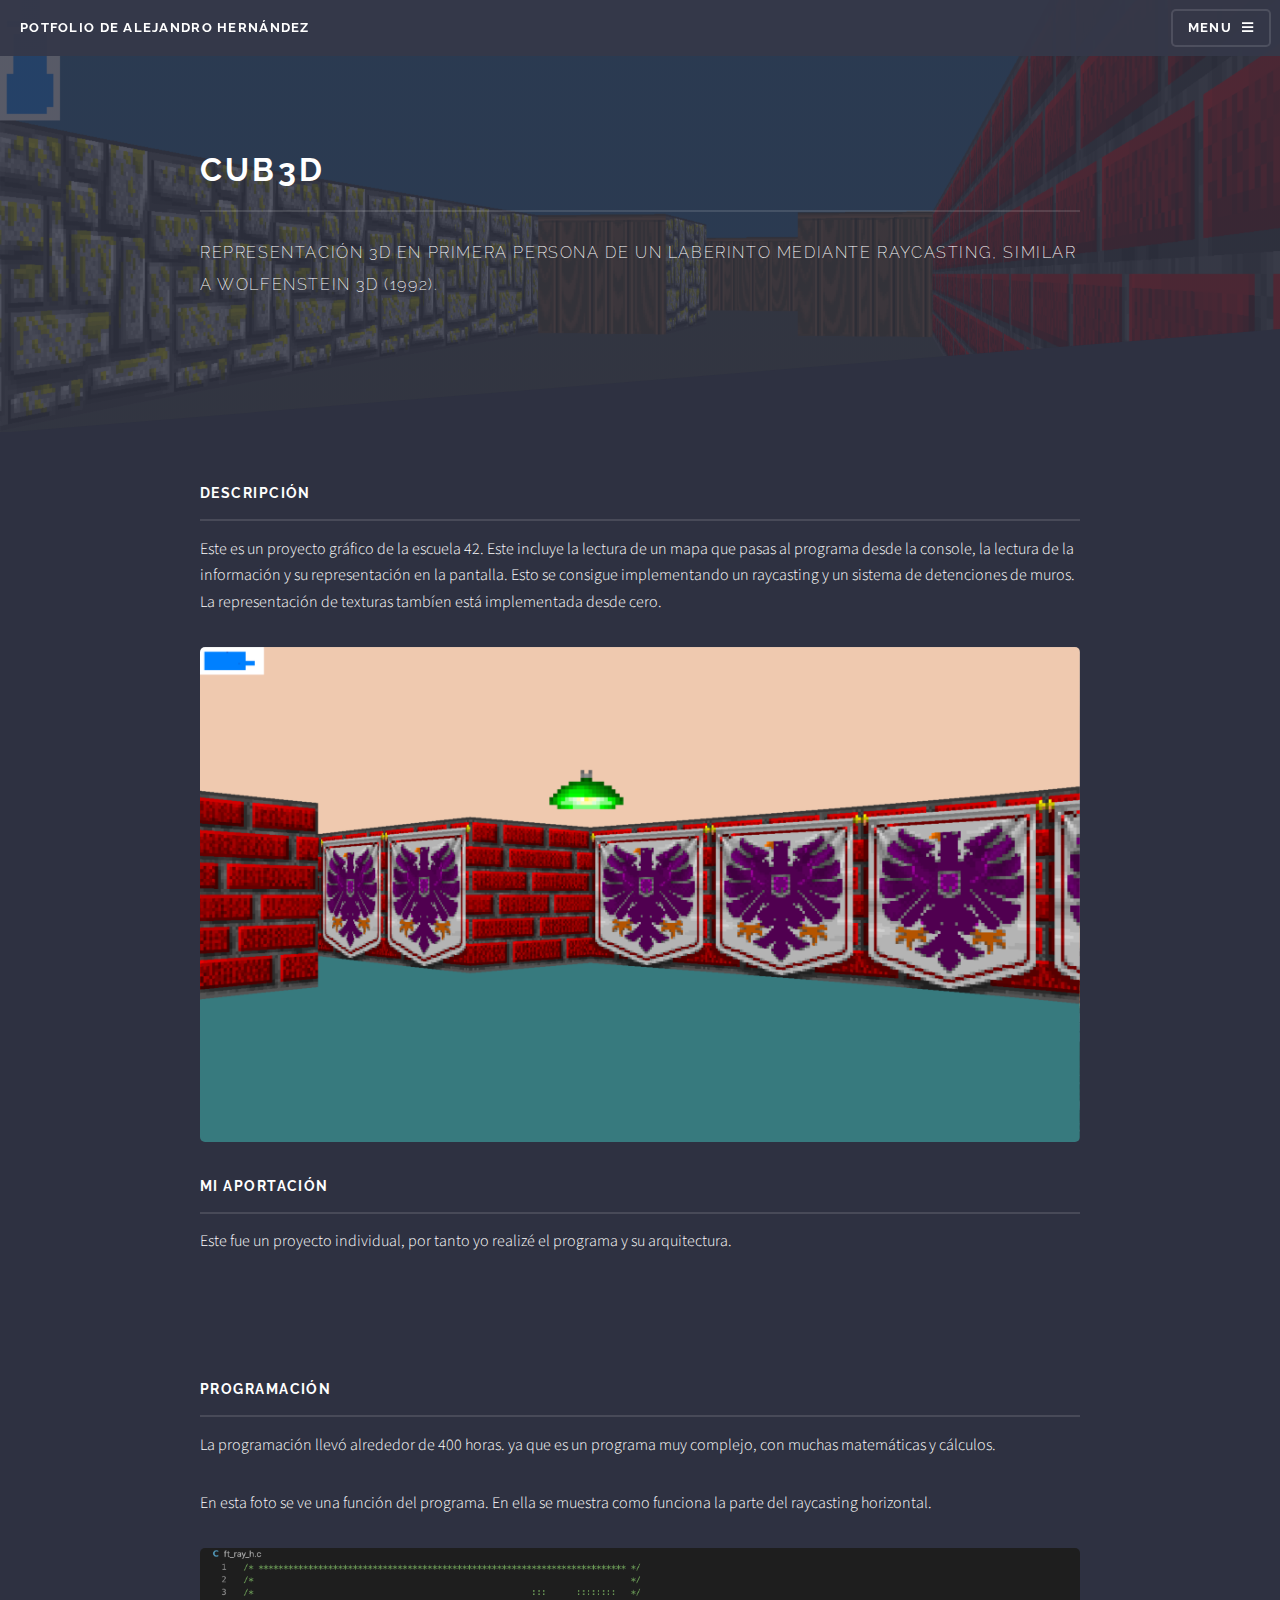
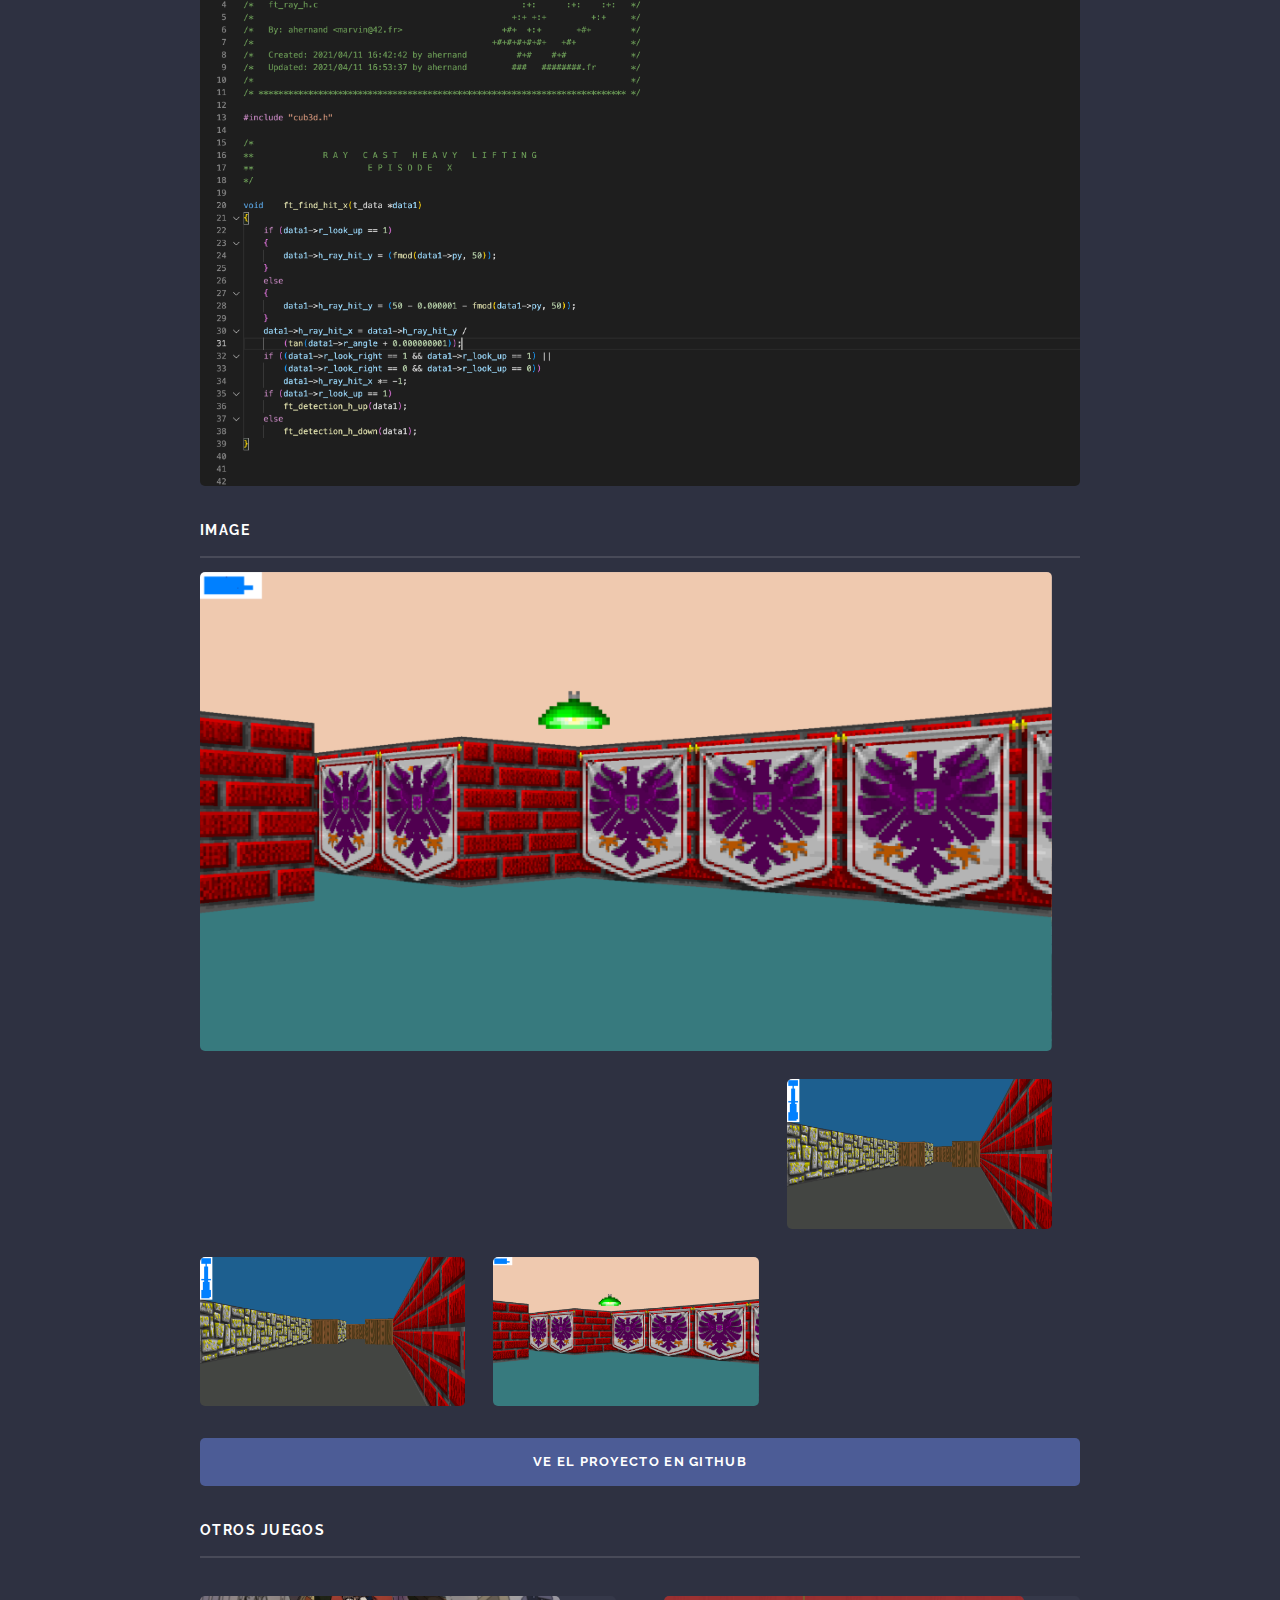
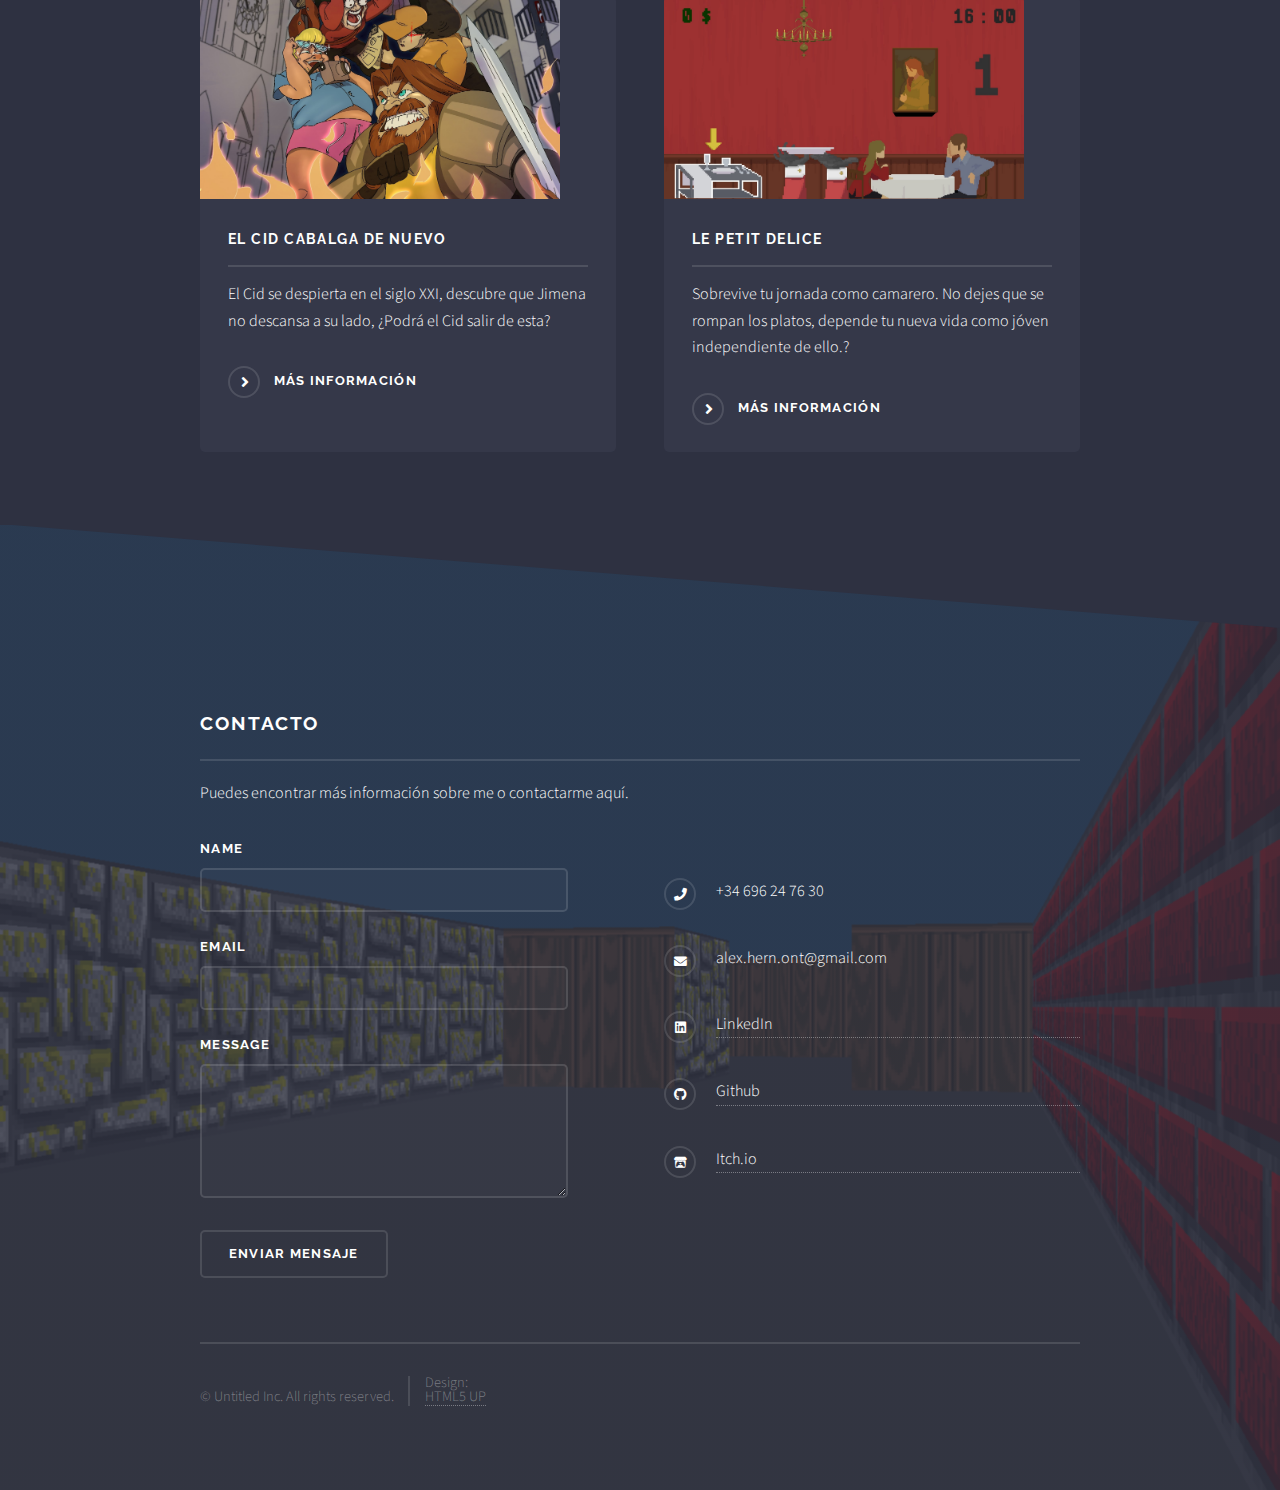
==== commit fa111f1c: "Beta1_ last two games, part1 (divided in parts bc size restrictions)" ====
--- a/cub3d.html
+++ b/cub3d.html
@@ -19,7 +19,7 @@
 
 				<!-- Header -->
 					<header id="header">
-						<h1><a href="index.html">Potfolio de Alex</a></h1>
+						<h1><a href="index.html">Potfolio de Alejandro Hernández</a></h1>
 						<nav>
 							<a href="#menu">Menu</a>
 						</nav>
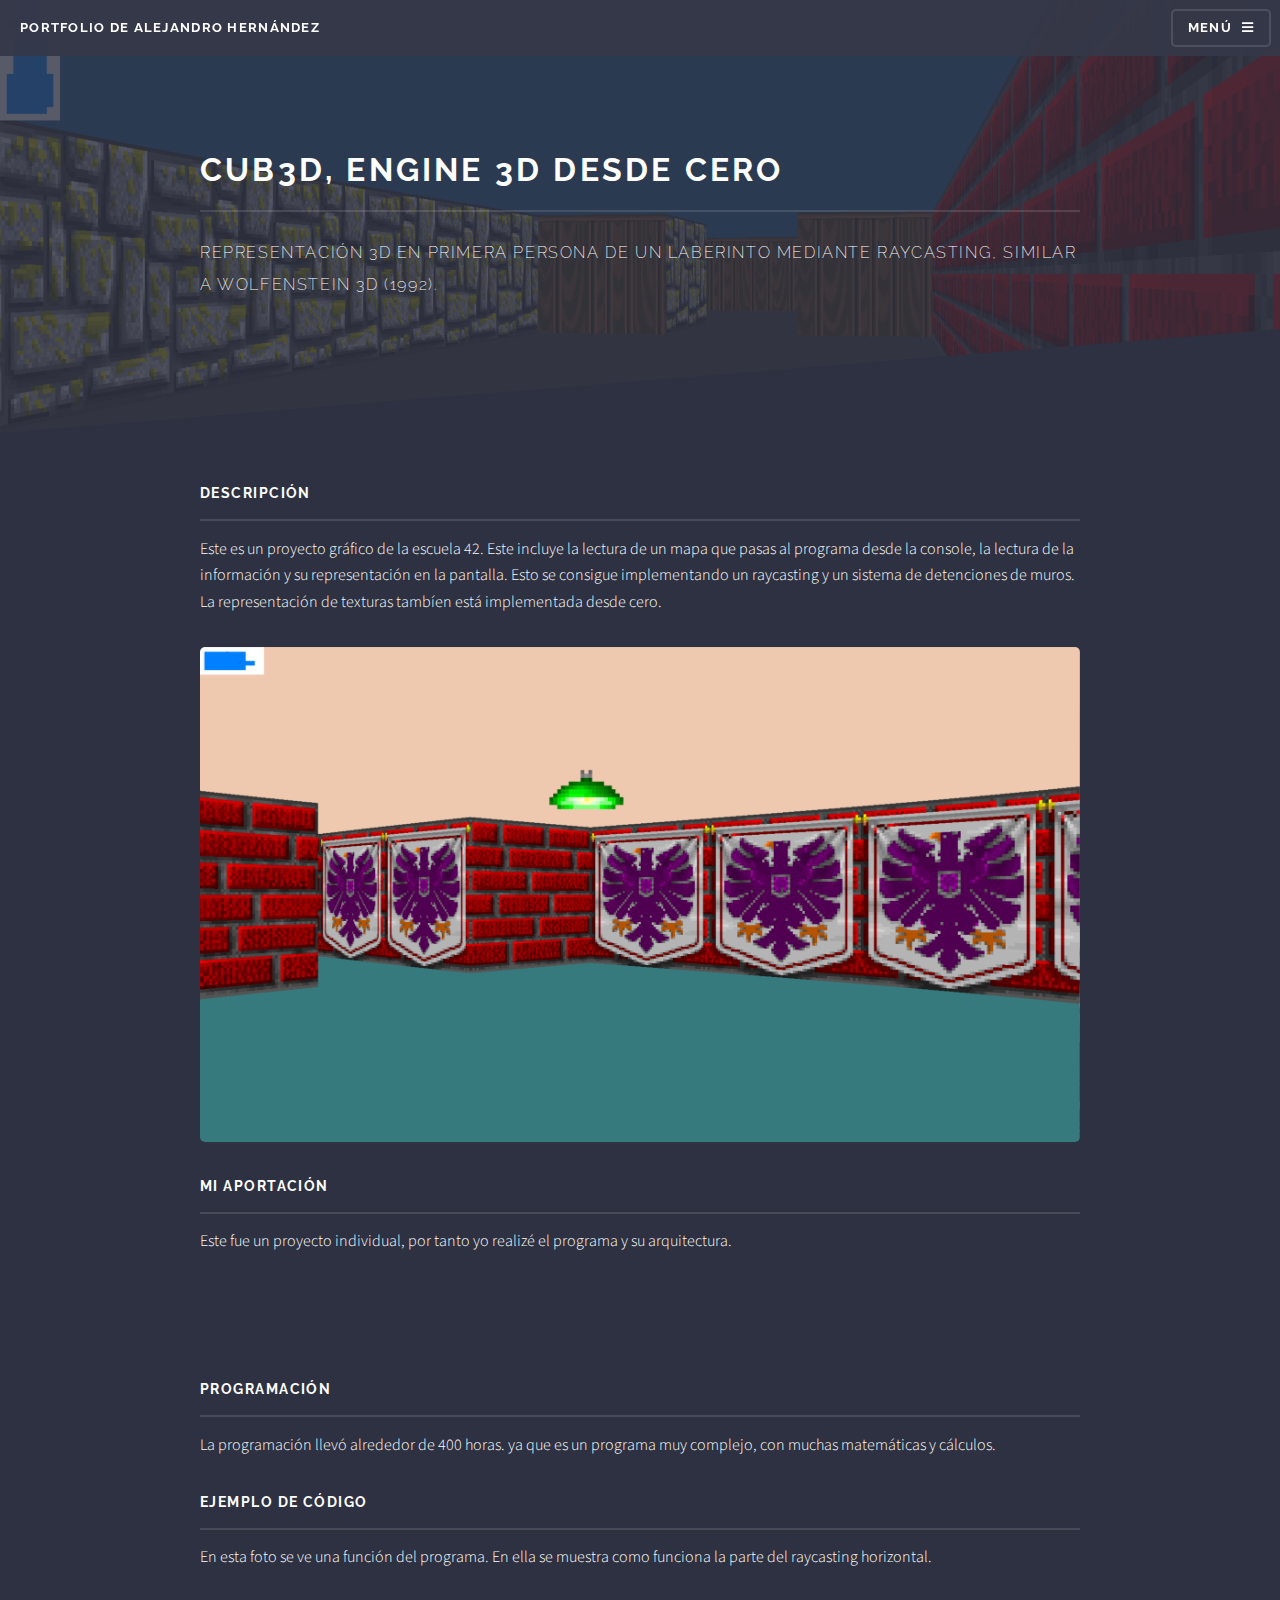
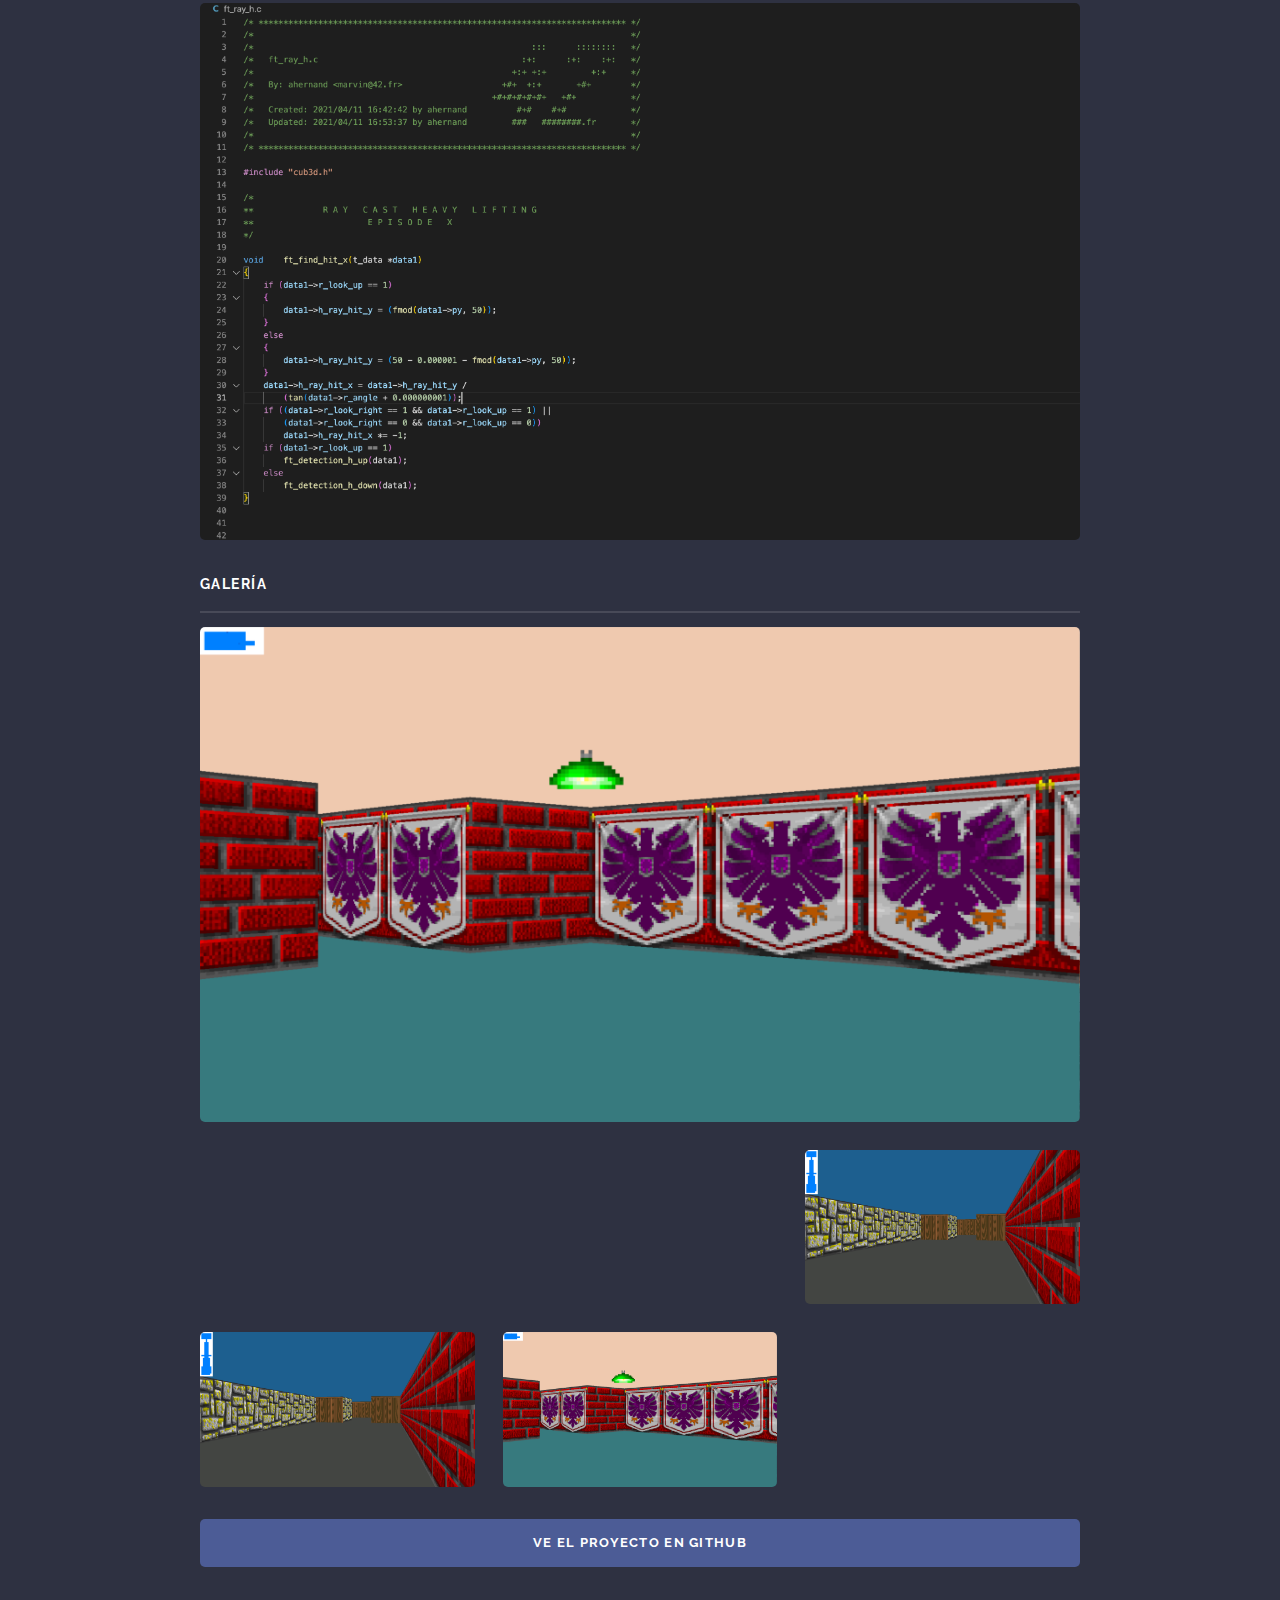
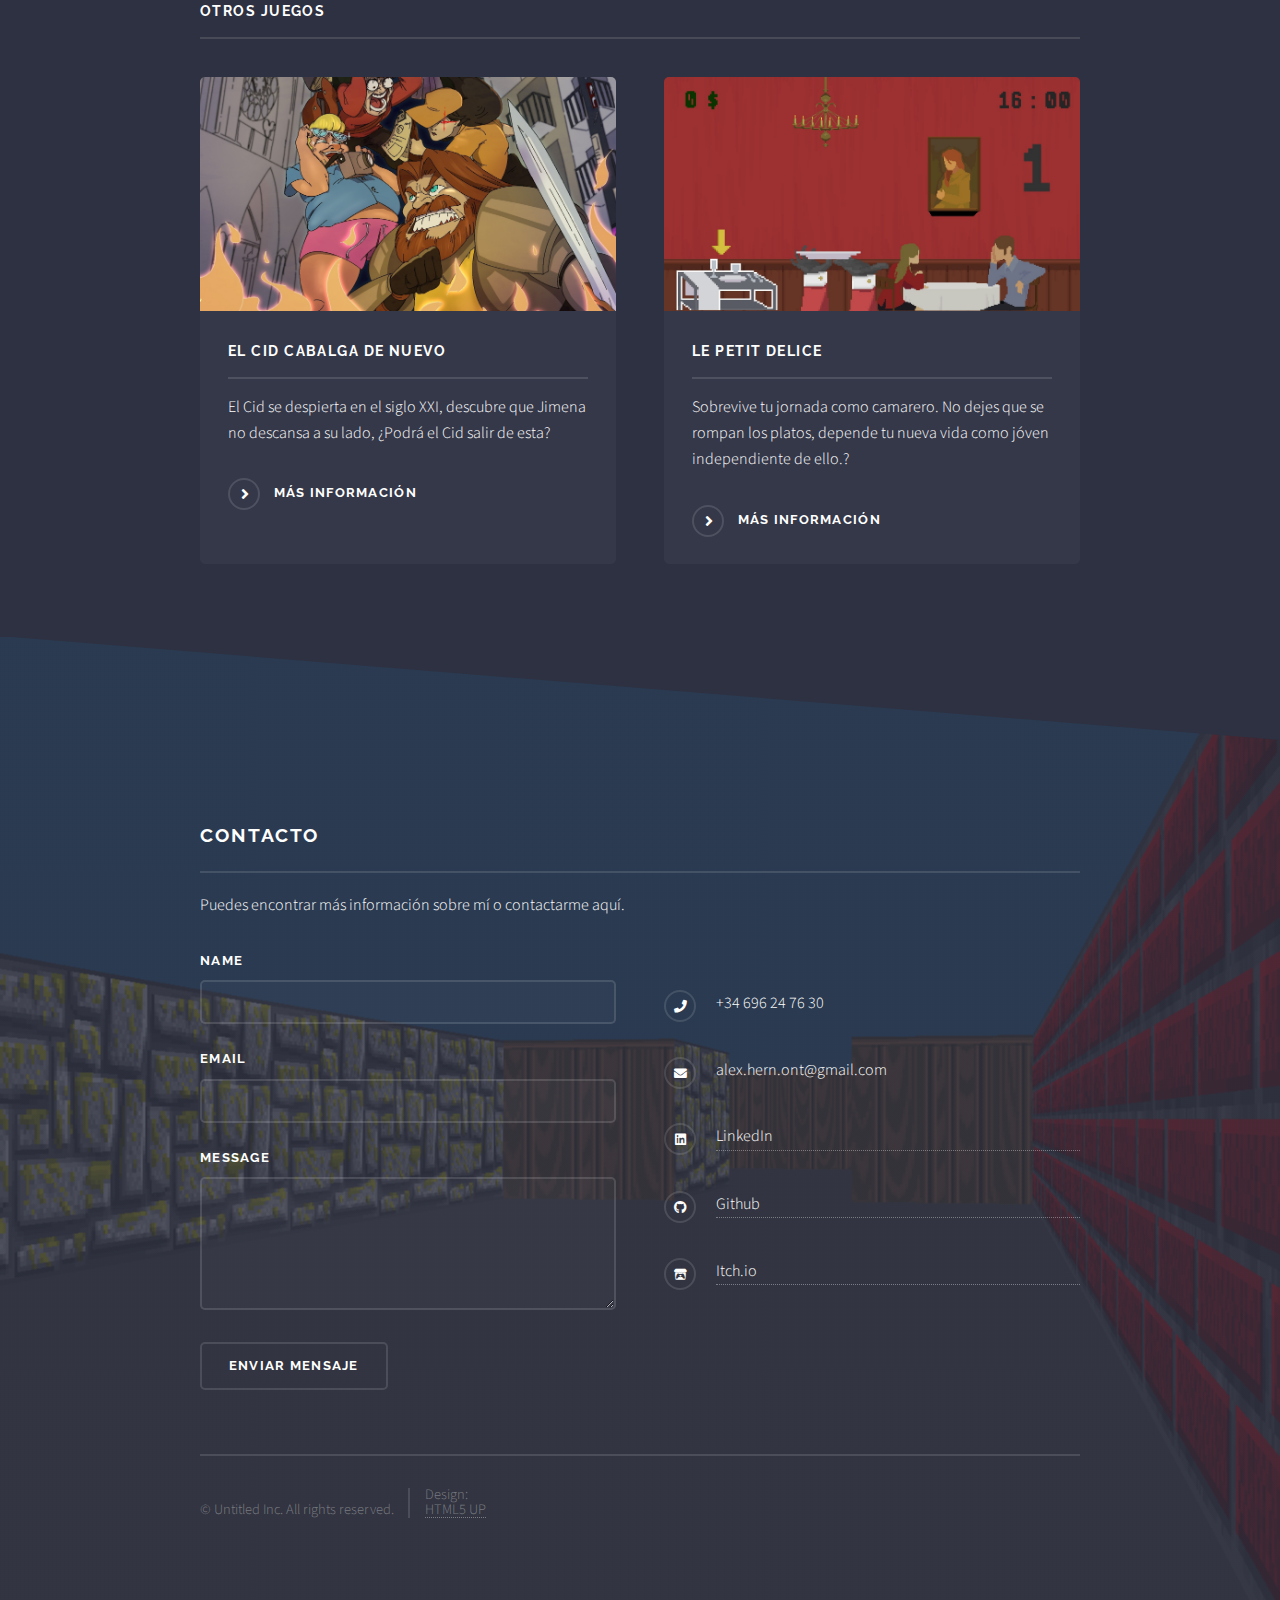
==== commit cd3c50ba: "done articles" ====
--- a/cub3d.html
+++ b/cub3d.html
@@ -9,8 +9,9 @@
 		<title>Portfolio de Alejandro Hernández Ontoria</title>
 		<meta charset="utf-8" />
 		<meta name="viewport" content="width=device-width, initial-scale=1, user-scalable=no" />
-		<link rel="stylesheet" href="assets/css/main4.css" />
+		<link rel="stylesheet" href="assets/css/main_cub3d.css" />
 		<noscript><link rel="stylesheet" href="assets/css/noscript.css" /></noscript>
+        <link rel="icon" href="images/pic01.jpg" type="image/icon type">
 	</head>
 	<body class="is-preload">
 
@@ -19,9 +20,9 @@
 
 				<!-- Header -->
 					<header id="header">
-						<h1><a href="index.html">Potfolio de Alejandro Hernández</a></h1>
+						<h1><a href="index.html">Portfolio de Alejandro Hernández</a></h1>
 						<nav>
-							<a href="#menu">Menu</a>
+							<a href="#menu">Menú</a>
 						</nav>
 					</header>
 
@@ -31,7 +32,7 @@
 							<h2>Menu</h2>
 							<ul class="links">
 								<li><a href="index.html">Home</a></li>
-								<li><a href="index.html#four">Projectos</a></li>
+								<li><a href="index.html#four">Proyectos</a></li>
 								<li><a href="index.html#footer">Contacto</a></li>
 
 							</ul>
@@ -44,7 +45,7 @@
 					<section id="wrapper">
 						<header>
 							<div class="inner">
-								<h2>Cub3d</h2>
+								<h2>Cub3d, Engine 3D desde cero</h2>
 								<p>Representación 3D en primera persona de un laberinto mediante raycasting, similar a Wolfenstein 3D (1992).</p>
 
 							</div>
@@ -81,14 +82,21 @@
 								   
 									<h3 class="major">Programación</h3>
 									<p>La programación llevó alrededor de 400 horas. ya que es un programa muy complejo, con muchas matemáticas y cálculos.</p>
-									<p>En esta foto se ve una función del programa. En ella se muestra como funciona la parte del raycasting horizontal.</p>
+									
+                                    
+                                    
+                                    
+                                    <h3 class="major">Ejemplo de código</h3>
+                                
+                                    
+                                    <p>En esta foto se ve una función del programa. En ella se muestra como funciona la parte del raycasting horizontal.</p>
 
 									
 									<div class="col-12"><span class="image fit"><img src="images/cub/pic5.png" alt="" /></span></div>
 								
 									
 									<section>
-										<h3 class="major">Image</h3>
+										<h3 class="major">Galería</h3>
 										<div class="box alt">
 											<div class="row gtr-uniform">
 												<div class="col-12"><span class="image fit"><img src="images/cub/pic1.png" alt="" /></span></div>
@@ -135,7 +143,7 @@
 					<section id="footer">
 						<div class="inner">
 							<h2 class="major">Contacto</h2>
-							<p>Puedes encontrar más información sobre me o contactarme aquí.</p>
+							<p>Puedes encontrar más información sobre mí o contactarme aquí.</p>
 							<form method="post" action="https://formsubmit.co/alex.hern.ont@gmail.com" method="POST">
 								<div class="fields">
 									<div class="field">
--- a/assets/css/main_cub3d.css
+++ b/assets/css/main_cub3d.css
@@ -0,0 +1,4164 @@
+@import url(fontawesome-all.min.css);
+@import url("https://fonts.googleapis.com/css?family=Raleway:200,700|Source+Sans+Pro:300,600,300italic,600italic");
+
+/*
+	Solid State by HTML5 UP
+	html5up.net | @ajlkn
+	Free for personal and commercial use under the CCA 3.0 license (html5up.net/license)
+*/
+
+html, body, div, span, applet, object,
+iframe, h1, h2, h3, h4, h5, h6, p, blockquote,
+pre, a, abbr, acronym, address, big, cite,
+code, del, dfn, em, img, ins, kbd, q, s, samp,
+small, strike, strong, sub, sup, tt, var, b,
+u, i, center, dl, dt, dd, ol, ul, li, fieldset,
+form, label, legend, table, caption, tbody,
+tfoot, thead, tr, th, td, article, aside,
+canvas, details, embed, figure, figcaption,
+footer, header, hgroup, menu, nav, output, ruby,
+section, summary, time, mark, audio, video {
+	margin: 0;
+	display: block;
+	padding: 0;
+	border: 0;
+	font-size: 100%;
+	font: inherit;
+	vertical-align: baseline;
+}
+
+article, aside, details, figcaption, figure,
+footer, header, hgroup, menu, nav, section {
+	display: block;}
+
+
+video {
+  width: 100%;
+  height: auto;
+}
+
+body {
+	line-height: 1;
+}
+
+ol, ul {
+	list-style: none;
+}
+
+blockquote, q {
+	quotes: none;
+}
+
+	blockquote:before, blockquote:after, q:before, q:after {
+		content: '';
+		content: none;
+	}
+
+table {
+	border-collapse: collapse;
+	border-spacing: 0;
+}
+
+body {
+	-webkit-text-size-adjust: none;
+}
+
+mark {
+	background-color: transparent;
+	color: inherit;
+}
+
+input::-moz-focus-inner {
+	border: 0;
+	padding: 0;
+}
+
+input, select, textarea {
+	-moz-appearance: none;
+	-webkit-appearance: none;
+	-ms-appearance: none;
+	appearance: none;
+}
+
+/* Basic */
+
+	@-ms-viewport {
+		width: device-width;
+	}
+
+	body {
+		-ms-overflow-style: scrollbar;
+	}
+
+	@media screen and (max-width: 480px) {
+
+		html, body {
+			min-width: 320px;
+		}
+
+	}
+
+	html {
+		box-sizing: border-box;
+	}
+
+	*, *:before, *:after {
+		box-sizing: inherit;
+	}
+
+	body {
+		background-color: #2e3141;
+		background-image: linear-gradient(to top, rgba(46, 49, 65, 0.8), rgba(46, 49, 65, 0.8)), url("../../images/cub/pic4.png");
+		background-size: auto,
+ cover;
+		background-attachment: fixed,
+ fixed;
+		background-position: center,
+ center;
+	}
+
+		body.is-preload *, body.is-preload *:before, body.is-preload *:after {
+			-moz-animation: none !important;
+			-webkit-animation: none !important;
+			-ms-animation: none !important;
+			animation: none !important;
+			-moz-transition: none !important;
+			-webkit-transition: none !important;
+			-ms-transition: none !important;
+			transition: none !important;
+		}
+
+/* Type */
+
+	body, input, select, textarea {
+		color: #ffffff;
+		font-family: "Source Sans Pro", Helvetica, sans-serif;
+		font-size: 16.5pt;
+		font-weight: 300;
+		line-height: 1.65;
+	}
+
+		@media screen and (max-width: 1680px) {
+
+			body, input, select, textarea {
+				font-size: 13pt;
+			}
+
+		}
+
+		@media screen and (max-width: 1280px) {
+
+			body, input, select, textarea {
+				font-size: 12pt;
+			}
+
+		}
+
+		@media screen and (max-width: 980px) {
+
+			body, input, select, textarea {
+				font-size: 12pt;
+			}
+
+		}
+
+		@media screen and (max-width: 736px) {
+
+			body, input, select, textarea {
+				font-size: 12pt;
+			}
+
+		}
+
+		@media screen and (max-width: 480px) {
+
+			body, input, select, textarea {
+				font-size: 12pt;
+			}
+
+		}
+
+	a {
+		-moz-transition: color 0.2s ease-in-out, border-bottom-color 0.2s ease-in-out;
+		-webkit-transition: color 0.2s ease-in-out, border-bottom-color 0.2s ease-in-out;
+		-ms-transition: color 0.2s ease-in-out, border-bottom-color 0.2s ease-in-out;
+		transition: color 0.2s ease-in-out, border-bottom-color 0.2s ease-in-out;
+		border-bottom: dotted 1px rgba(255, 255, 255, 0.35);
+		color: #ffffff;
+		text-decoration: none;
+	}
+
+		a:hover {
+			border-bottom-color: transparent;
+			color: #ffffff !important;
+		}
+
+		a.special:not(.button) {
+			text-decoration: none;
+			border-bottom: 0;
+			display: block;
+			font-family: Raleway, Helvetica, sans-serif;
+			font-size: 0.8em;
+			font-weight: 700;
+			letter-spacing: 0.1em;
+			margin: 0 0 2em 0;
+			text-transform: uppercase;
+		}
+
+			a.special:not(.button):before {
+				-moz-osx-font-smoothing: grayscale;
+				-webkit-font-smoothing: antialiased;
+				display: inline-block;
+				font-style: normal;
+				font-variant: normal;
+				text-rendering: auto;
+				line-height: 1;
+				text-transform: none !important;
+				font-family: 'Font Awesome 5 Free';
+				font-weight: 900;
+			}
+
+			a.special:not(.button):before {
+				-moz-transition: background-color 0.2s ease-in-out;
+				-webkit-transition: background-color 0.2s ease-in-out;
+				-ms-transition: background-color 0.2s ease-in-out;
+				transition: background-color 0.2s ease-in-out;
+				border-radius: 100%;
+				border: solid 2px rgba(255, 255, 255, 0.125);
+				content: '\f105';
+				display: inline-block;
+				font-size: 1.25em;
+				height: 2em;
+				line-height: 1.75em;
+				margin-right: 0.85em;
+				text-align: center;
+				text-indent: 0.15em;
+				vertical-align: middle;
+				width: 2em;
+			}
+
+			a.special:not(.button):hover:before {
+				background-color: rgba(255, 255, 255, 0.025);
+			}
+
+			a.special:not(.button):active:before {
+				background-color: rgba(255, 255, 255, 0.075);
+			}
+
+	strong, b {
+		color: #ffffff;
+		font-weight: 600;
+	}
+
+	em, i {
+		font-style: italic;
+	}
+
+	p {
+		margin: 0 0 2em 0;
+	}
+
+	h1, h2, h3, h4, h5, h6 {
+		color: #ffffff;
+		font-family: Raleway, Helvetica, sans-serif;
+		font-weight: 700;
+		letter-spacing: 0.1em;
+		margin: 0 0 1em 0;
+		text-transform: uppercase;
+	}
+
+		h1 a, h2 a, h3 a, h4 a, h5 a, h6 a {
+			color: inherit;
+			text-decoration: none;
+			border-bottom: 0;
+		}
+
+		h1 span, h2 span, h3 span, h4 span, h5 span, h6 span {
+			font-weight: 200;
+		}
+
+		h1.major, h2.major, h3.major, h4.major, h5.major, h6.major {
+			padding-bottom: 1em;
+			border-bottom: solid 2px rgba(255, 255, 255, 0.125);
+		}
+
+	h2 {
+		font-size: 1.2em;
+	}
+
+	h3 {
+		font-size: 0.9em;
+	}
+
+	h4 {
+		font-size: 0.7em;
+	}
+
+	h5 {
+		font-size: 0.7em;
+	}
+
+	h6 {
+		font-size: 0.7em;
+	}
+
+	@media screen and (max-width: 736px) {
+
+		h2 {
+			font-size: 1em;
+		}
+
+		h3 {
+			font-size: 0.8em;
+		}
+
+	}
+
+	sub {
+		font-size: 0.8em;
+		position: relative;
+		top: 0.5em;
+	}
+
+	sup {
+		font-size: 0.8em;
+		position: relative;
+		top: -0.5em;
+	}
+
+	blockquote {
+		border-left: solid 4px rgba(255, 255, 255, 0.125);
+		font-style: italic;
+		margin: 0 0 2em 0;
+		padding: 0.5em 0 0.5em 2em;
+	}
+
+	code {
+		background: rgba(255, 255, 255, 0.025);
+		border-radius: 5px;
+		border: solid 2px rgba(255, 255, 255, 0.125);
+		font-family: "Courier New", monospace;
+		font-size: 0.9em;
+		margin: 0 0.25em;
+		padding: 0.25em 0.65em;
+	}
+
+	pre {
+		-webkit-overflow-scrolling: touch;
+		font-family: "Courier New", monospace;
+		font-size: 0.9em;
+		margin: 0 0 2em 0;
+	}
+
+		pre code {
+			display: block;
+			line-height: 1.75em;
+			padding: 1em 1.5em;
+			overflow-x: auto;
+		}
+
+	hr {
+		border: 0;
+		border-bottom: solid 2px rgba(255, 255, 255, 0.125);
+		margin: 2.5em 0;
+	}
+
+		hr.major {
+			margin: 4em 0;
+		}
+
+	.align-left {
+		text-align: left;
+	}
+
+	.align-center {
+		text-align: center;
+	}
+
+	.align-right {
+		text-align: right;
+	}
+
+/* Row */
+
+	.row {
+		display: flex;
+		flex-wrap: wrap;
+		box-sizing: border-box;
+		align-items: stretch;
+	}
+
+		.row > * {
+			box-sizing: border-box;
+		}
+
+		.row.gtr-uniform > * > :last-child {
+			margin-bottom: 0;
+		}
+
+		.row.aln-left {
+			justify-content: flex-start;
+		}
+
+		.row.aln-center {
+			justify-content: center;
+		}
+
+		.row.aln-right {
+			justify-content: flex-end;
+		}
+
+		.row.aln-top {
+			align-items: flex-start;
+		}
+
+		.row.aln-middle {
+			align-items: center;
+		}
+
+		.row.aln-bottom {
+			align-items: flex-end;
+		}
+
+		.row > .imp {
+			order: -1;
+		}
+
+		.row > .col-1 {
+			width: 8.33333%;
+		}
+
+		.row > .off-1 {
+			margin-left: 8.33333%;
+		}
+
+		.row > .col-2 {
+			width: 16.66667%;
+		}
+
+		.row > .off-2 {
+			margin-left: 16.66667%;
+		}
+
+		.row > .col-3 {
+			width: 25%;
+		}
+
+		.row > .off-3 {
+			margin-left: 25%;
+		}
+
+		.row > .col-4 {
+			width: 33.33333%;
+		}
+
+		.row > .off-4 {
+			margin-left: 33.33333%;
+		}
+
+		.row > .col-5 {
+			width: 41.66667%;
+		}
+
+		.row > .off-5 {
+			margin-left: 41.66667%;
+		}
+
+		.row > .col-6 {
+			width: 50%;
+		}
+
+		.row > .off-6 {
+			margin-left: 50%;
+		}
+
+		.row > .col-7 {
+			width: 58.33333%;
+		}
+
+		.row > .off-7 {
+			margin-left: 58.33333%;
+		}
+
+		.row > .col-8 {
+			width: 66.66667%;
+		}
+
+		.row > .off-8 {
+			margin-left: 66.66667%;
+		}
+
+		.row > .col-9 {
+			width: 75%;
+		}
+
+		.row > .off-9 {
+			margin-left: 75%;
+		}
+
+		.row > .col-10 {
+			width: 83.33333%;
+		}
+
+		.row > .off-10 {
+			margin-left: 83.33333%;
+		}
+
+		.row > .col-11 {
+			width: 91.66667%;
+		}
+
+		.row > .off-11 {
+			margin-left: 91.66667%;
+		}
+
+		.row > .col-12 {
+			width: 100%;
+		}
+
+		.row > .off-12 {
+			margin-left: 100%;
+		}
+
+		.row.gtr-0 {
+			margin-top: 0;
+			margin-left: 0em;
+		}
+
+			.row.gtr-0 > * {
+				padding: 0 0 0 0em;
+			}
+
+			.row.gtr-0.gtr-uniform {
+				margin-top: 0em;
+			}
+
+				.row.gtr-0.gtr-uniform > * {
+					padding-top: 0em;
+				}
+
+		.row.gtr-25 {
+			margin-top: 0;
+			margin-left: -0.4375em;
+		}
+
+			.row.gtr-25 > * {
+				padding: 0 0 0 0.4375em;
+			}
+
+			.row.gtr-25.gtr-uniform {
+				margin-top: -0.4375em;
+			}
+
+				.row.gtr-25.gtr-uniform > * {
+					padding-top: 0.4375em;
+				}
+
+		.row.gtr-50 {
+			margin-top: 0;
+			margin-left: -0.875em;
+		}
+
+			.row.gtr-50 > * {
+				padding: 0 0 0 0.875em;
+			}
+
+			.row.gtr-50.gtr-uniform {
+				margin-top: -0.875em;
+			}
+
+				.row.gtr-50.gtr-uniform > * {
+					padding-top: 0.875em;
+				}
+
+		.row {
+			margin-top: 0;
+			margin-left: -1.75em;
+		}
+
+			.row > * {
+				padding: 0 0 0 1.75em;
+			}
+
+			.row.gtr-uniform {
+				margin-top: -1.75em;
+			}
+
+				.row.gtr-uniform > * {
+					padding-top: 1.75em;
+				}
+
+		.row.gtr-150 {
+			margin-top: 0;
+			margin-left: -2.625em;
+		}
+
+			.row.gtr-150 > * {
+				padding: 0 0 0 2.625em;
+			}
+
+			.row.gtr-150.gtr-uniform {
+				margin-top: -2.625em;
+			}
+
+				.row.gtr-150.gtr-uniform > * {
+					padding-top: 2.625em;
+				}
+
+		.row.gtr-200 {
+			margin-top: 0;
+			margin-left: -3.5em;
+		}
+
+			.row.gtr-200 > * {
+				padding: 0 0 0 3.5em;
+			}
+
+			.row.gtr-200.gtr-uniform {
+				margin-top: -3.5em;
+			}
+
+				.row.gtr-200.gtr-uniform > * {
+					padding-top: 3.5em;
+				}
+
+		@media screen and (max-width: 1680px) {
+
+			.row {
+				display: flex;
+				flex-wrap: wrap;
+				box-sizing: border-box;
+				align-items: stretch;
+			}
+
+				.row > * {
+					box-sizing: border-box;
+				}
+
+				.row.gtr-uniform > * > :last-child {
+					margin-bottom: 0;
+				}
+
+				.row.aln-left {
+					justify-content: flex-start;
+				}
+
+				.row.aln-center {
+					justify-content: center;
+				}
+
+				.row.aln-right {
+					justify-content: flex-end;
+				}
+
+				.row.aln-top {
+					align-items: flex-start;
+				}
+
+				.row.aln-middle {
+					align-items: center;
+				}
+
+				.row.aln-bottom {
+					align-items: flex-end;
+				}
+
+				.row > .imp-xlarge {
+					order: -1;
+				}
+
+				.row > .col-1-xlarge {
+					width: 8.33333%;
+				}
+
+				.row > .off-1-xlarge {
+					margin-left: 8.33333%;
+				}
+
+				.row > .col-2-xlarge {
+					width: 16.66667%;
+				}
+
+				.row > .off-2-xlarge {
+					margin-left: 16.66667%;
+				}
+
+				.row > .col-3-xlarge {
+					width: 25%;
+				}
+
+				.row > .off-3-xlarge {
+					margin-left: 25%;
+				}
+
+				.row > .col-4-xlarge {
+					width: 33.33333%;
+				}
+
+				.row > .off-4-xlarge {
+					margin-left: 33.33333%;
+				}
+
+				.row > .col-5-xlarge {
+					width: 41.66667%;
+				}
+
+				.row > .off-5-xlarge {
+					margin-left: 41.66667%;
+				}
+
+				.row > .col-6-xlarge {
+					width: 50%;
+				}
+
+				.row > .off-6-xlarge {
+					margin-left: 50%;
+				}
+
+				.row > .col-7-xlarge {
+					width: 58.33333%;
+				}
+
+				.row > .off-7-xlarge {
+					margin-left: 58.33333%;
+				}
+
+				.row > .col-8-xlarge {
+					width: 66.66667%;
+				}
+
+				.row > .off-8-xlarge {
+					margin-left: 66.66667%;
+				}
+
+				.row > .col-9-xlarge {
+					width: 75%;
+				}
+
+				.row > .off-9-xlarge {
+					margin-left: 75%;
+				}
+
+				.row > .col-10-xlarge {
+					width: 83.33333%;
+				}
+
+				.row > .off-10-xlarge {
+					margin-left: 83.33333%;
+				}
+
+				.row > .col-11-xlarge {
+					width: 91.66667%;
+				}
+
+				.row > .off-11-xlarge {
+					margin-left: 91.66667%;
+				}
+
+				.row > .col-12-xlarge {
+					width: 100%;
+				}
+
+				.row > .off-12-xlarge {
+					margin-left: 100%;
+				}
+
+				.row.gtr-0 {
+					margin-top: 0;
+					margin-left: 0em;
+				}
+
+					.row.gtr-0 > * {
+						padding: 0 0 0 0em;
+					}
+
+					.row.gtr-0.gtr-uniform {
+						margin-top: 0em;
+					}
+
+						.row.gtr-0.gtr-uniform > * {
+							padding-top: 0em;
+						}
+
+				.row.gtr-25 {
+					margin-top: 0;
+					margin-left: -0.4375em;
+				}
+
+					.row.gtr-25 > * {
+						padding: 0 0 0 0.4375em;
+					}
+
+					.row.gtr-25.gtr-uniform {
+						margin-top: -0.4375em;
+					}
+
+						.row.gtr-25.gtr-uniform > * {
+							padding-top: 0.4375em;
+						}
+
+				.row.gtr-50 {
+					margin-top: 0;
+					margin-left: -0.875em;
+				}
+
+					.row.gtr-50 > * {
+						padding: 0 0 0 0.875em;
+					}
+
+					.row.gtr-50.gtr-uniform {
+						margin-top: -0.875em;
+					}
+
+						.row.gtr-50.gtr-uniform > * {
+							padding-top: 0.875em;
+						}
+
+				.row {
+					margin-top: 0;
+					margin-left: -1.75em;
+				}
+
+					.row > * {
+						padding: 0 0 0 1.75em;
+					}
+
+					.row.gtr-uniform {
+						margin-top: -1.75em;
+					}
+
+						.row.gtr-uniform > * {
+							padding-top: 1.75em;
+						}
+
+				.row.gtr-150 {
+					margin-top: 0;
+					margin-left: -2.625em;
+				}
+
+					.row.gtr-150 > * {
+						padding: 0 0 0 2.625em;
+					}
+
+					.row.gtr-150.gtr-uniform {
+						margin-top: -2.625em;
+					}
+
+						.row.gtr-150.gtr-uniform > * {
+							padding-top: 2.625em;
+						}
+
+				.row.gtr-200 {
+					margin-top: 0;
+					margin-left: -3.5em;
+				}
+
+					.row.gtr-200 > * {
+						padding: 0 0 0 3.5em;
+					}
+
+					.row.gtr-200.gtr-uniform {
+						margin-top: -3.5em;
+					}
+
+						.row.gtr-200.gtr-uniform > * {
+							padding-top: 3.5em;
+						}
+
+		}
+
+		@media screen and (max-width: 1280px) {
+
+			.row {
+				display: flex;
+				flex-wrap: wrap;
+				box-sizing: border-box;
+				align-items: stretch;
+			}
+
+				.row > * {
+					box-sizing: border-box;
+				}
+
+				.row.gtr-uniform > * > :last-child {
+					margin-bottom: 0;
+				}
+
+				.row.aln-left {
+					justify-content: flex-start;
+				}
+
+				.row.aln-center {
+					justify-content: center;
+				}
+
+				.row.aln-right {
+					justify-content: flex-end;
+				}
+
+				.row.aln-top {
+					align-items: flex-start;
+				}
+
+				.row.aln-middle {
+					align-items: center;
+				}
+
+				.row.aln-bottom {
+					align-items: flex-end;
+				}
+
+				.row > .imp-large {
+					order: -1;
+				}
+
+				.row > .col-1-large {
+					width: 8.33333%;
+				}
+
+				.row > .off-1-large {
+					margin-left: 8.33333%;
+				}
+
+				.row > .col-2-large {
+					width: 16.66667%;
+				}
+
+				.row > .off-2-large {
+					margin-left: 16.66667%;
+				}
+
+				.row > .col-3-large {
+					width: 25%;
+				}
+
+				.row > .off-3-large {
+					margin-left: 25%;
+				}
+
+				.row > .col-4-large {
+					width: 33.33333%;
+				}
+
+				.row > .off-4-large {
+					margin-left: 33.33333%;
+				}
+
+				.row > .col-5-large {
+					width: 41.66667%;
+				}
+
+				.row > .off-5-large {
+					margin-left: 41.66667%;
+				}
+
+				.row > .col-6-large {
+					width: 50%;
+				}
+
+				.row > .off-6-large {
+					margin-left: 50%;
+				}
+
+				.row > .col-7-large {
+					width: 58.33333%;
+				}
+
+				.row > .off-7-large {
+					margin-left: 58.33333%;
+				}
+
+				.row > .col-8-large {
+					width: 66.66667%;
+				}
+
+				.row > .off-8-large {
+					margin-left: 66.66667%;
+				}
+
+				.row > .col-9-large {
+					width: 75%;
+				}
+
+				.row > .off-9-large {
+					margin-left: 75%;
+				}
+
+				.row > .col-10-large {
+					width: 83.33333%;
+				}
+
+				.row > .off-10-large {
+					margin-left: 83.33333%;
+				}
+
+				.row > .col-11-large {
+					width: 91.66667%;
+				}
+
+				.row > .off-11-large {
+					margin-left: 91.66667%;
+				}
+
+				.row > .col-12-large {
+					width: 100%;
+				}
+
+				.row > .off-12-large {
+					margin-left: 100%;
+				}
+
+				.row.gtr-0 {
+					margin-top: 0;
+					margin-left: 0em;
+				}
+
+					.row.gtr-0 > * {
+						padding: 0 0 0 0em;
+					}
+
+					.row.gtr-0.gtr-uniform {
+						margin-top: 0em;
+					}
+
+						.row.gtr-0.gtr-uniform > * {
+							padding-top: 0em;
+						}
+
+				.row.gtr-25 {
+					margin-top: 0;
+					margin-left: -0.4375em;
+				}
+
+					.row.gtr-25 > * {
+						padding: 0 0 0 0.4375em;
+					}
+
+					.row.gtr-25.gtr-uniform {
+						margin-top: -0.4375em;
+					}
+
+						.row.gtr-25.gtr-uniform > * {
+							padding-top: 0.4375em;
+						}
+
+				.row.gtr-50 {
+					margin-top: 0;
+					margin-left: -0.875em;
+				}
+
+					.row.gtr-50 > * {
+						padding: 0 0 0 0.875em;
+					}
+
+					.row.gtr-50.gtr-uniform {
+						margin-top: -0.875em;
+					}
+
+						.row.gtr-50.gtr-uniform > * {
+							padding-top: 0.875em;
+						}
+
+				.row {
+					margin-top: 0;
+					margin-left: -1.75em;
+				}
+
+					.row > * {
+						padding: 0 0 0 1.75em;
+					}
+
+					.row.gtr-uniform {
+						margin-top: -1.75em;
+					}
+
+						.row.gtr-uniform > * {
+							padding-top: 1.75em;
+						}
+
+				.row.gtr-150 {
+					margin-top: 0;
+					margin-left: -2.625em;
+				}
+
+					.row.gtr-150 > * {
+						padding: 0 0 0 2.625em;
+					}
+
+					.row.gtr-150.gtr-uniform {
+						margin-top: -2.625em;
+					}
+
+						.row.gtr-150.gtr-uniform > * {
+							padding-top: 2.625em;
+						}
+
+				.row.gtr-200 {
+					margin-top: 0;
+					margin-left: -3.5em;
+				}
+
+					.row.gtr-200 > * {
+						padding: 0 0 0 3.5em;
+					}
+
+					.row.gtr-200.gtr-uniform {
+						margin-top: -3.5em;
+					}
+
+						.row.gtr-200.gtr-uniform > * {
+							padding-top: 3.5em;
+						}
+
+		}
+
+		@media screen and (max-width: 980px) {
+
+			.row {
+				display: flex;
+				flex-wrap: wrap;
+				box-sizing: border-box;
+				align-items: stretch;
+			}
+
+				.row > * {
+					box-sizing: border-box;
+				}
+
+				.row.gtr-uniform > * > :last-child {
+					margin-bottom: 0;
+				}
+
+				.row.aln-left {
+					justify-content: flex-start;
+				}
+
+				.row.aln-center {
+					justify-content: center;
+				}
+
+				.row.aln-right {
+					justify-content: flex-end;
+				}
+
+				.row.aln-top {
+					align-items: flex-start;
+				}
+
+				.row.aln-middle {
+					align-items: center;
+				}
+
+				.row.aln-bottom {
+					align-items: flex-end;
+				}
+
+				.row > .imp-medium {
+					order: -1;
+				}
+
+				.row > .col-1-medium {
+					width: 8.33333%;
+				}
+
+				.row > .off-1-medium {
+					margin-left: 8.33333%;
+				}
+
+				.row > .col-2-medium {
+					width: 16.66667%;
+				}
+
+				.row > .off-2-medium {
+					margin-left: 16.66667%;
+				}
+
+				.row > .col-3-medium {
+					width: 25%;
+				}
+
+				.row > .off-3-medium {
+					margin-left: 25%;
+				}
+
+				.row > .col-4-medium {
+					width: 33.33333%;
+				}
+
+				.row > .off-4-medium {
+					margin-left: 33.33333%;
+				}
+
+				.row > .col-5-medium {
+					width: 41.66667%;
+				}
+
+				.row > .off-5-medium {
+					margin-left: 41.66667%;
+				}
+
+				.row > .col-6-medium {
+					width: 50%;
+				}
+
+				.row > .off-6-medium {
+					margin-left: 50%;
+				}
+
+				.row > .col-7-medium {
+					width: 58.33333%;
+				}
+
+				.row > .off-7-medium {
+					margin-left: 58.33333%;
+				}
+
+				.row > .col-8-medium {
+					width: 66.66667%;
+				}
+
+				.row > .off-8-medium {
+					margin-left: 66.66667%;
+				}
+
+				.row > .col-9-medium {
+					width: 75%;
+				}
+
+				.row > .off-9-medium {
+					margin-left: 75%;
+				}
+
+				.row > .col-10-medium {
+					width: 83.33333%;
+				}
+
+				.row > .off-10-medium {
+					margin-left: 83.33333%;
+				}
+
+				.row > .col-11-medium {
+					width: 91.66667%;
+				}
+
+				.row > .off-11-medium {
+					margin-left: 91.66667%;
+				}
+
+				.row > .col-12-medium {
+					width: 100%;
+				}
+
+				.row > .off-12-medium {
+					margin-left: 100%;
+				}
+
+				.row.gtr-0 {
+					margin-top: 0;
+					margin-left: 0em;
+				}
+
+					.row.gtr-0 > * {
+						padding: 0 0 0 0em;
+					}
+
+					.row.gtr-0.gtr-uniform {
+						margin-top: 0em;
+					}
+
+						.row.gtr-0.gtr-uniform > * {
+							padding-top: 0em;
+						}
+
+				.row.gtr-25 {
+					margin-top: 0;
+					margin-left: -0.4375em;
+				}
+
+					.row.gtr-25 > * {
+						padding: 0 0 0 0.4375em;
+					}
+
+					.row.gtr-25.gtr-uniform {
+						margin-top: -0.4375em;
+					}
+
+						.row.gtr-25.gtr-uniform > * {
+							padding-top: 0.4375em;
+						}
+
+				.row.gtr-50 {
+					margin-top: 0;
+					margin-left: -0.875em;
+				}
+
+					.row.gtr-50 > * {
+						padding: 0 0 0 0.875em;
+					}
+
+					.row.gtr-50.gtr-uniform {
+						margin-top: -0.875em;
+					}
+
+						.row.gtr-50.gtr-uniform > * {
+							padding-top: 0.875em;
+						}
+
+				.row {
+					margin-top: 0;
+					margin-left: -1.75em;
+				}
+
+					.row > * {
+						padding: 0 0 0 1.75em;
+					}
+
+					.row.gtr-uniform {
+						margin-top: -1.75em;
+					}
+
+						.row.gtr-uniform > * {
+							padding-top: 1.75em;
+						}
+
+				.row.gtr-150 {
+					margin-top: 0;
+					margin-left: -2.625em;
+				}
+
+					.row.gtr-150 > * {
+						padding: 0 0 0 2.625em;
+					}
+
+					.row.gtr-150.gtr-uniform {
+						margin-top: -2.625em;
+					}
+
+						.row.gtr-150.gtr-uniform > * {
+							padding-top: 2.625em;
+						}
+
+				.row.gtr-200 {
+					margin-top: 0;
+					margin-left: -3.5em;
+				}
+
+					.row.gtr-200 > * {
+						padding: 0 0 0 3.5em;
+					}
+
+					.row.gtr-200.gtr-uniform {
+						margin-top: -3.5em;
+					}
+
+						.row.gtr-200.gtr-uniform > * {
+							padding-top: 3.5em;
+						}
+
+		}
+
+		@media screen and (max-width: 736px) {
+
+			.row {
+				display: flex;
+				flex-wrap: wrap;
+				box-sizing: border-box;
+				align-items: stretch;
+			}
+
+				.row > * {
+					box-sizing: border-box;
+				}
+
+				.row.gtr-uniform > * > :last-child {
+					margin-bottom: 0;
+				}
+
+				.row.aln-left {
+					justify-content: flex-start;
+				}
+
+				.row.aln-center {
+					justify-content: center;
+				}
+
+				.row.aln-right {
+					justify-content: flex-end;
+				}
+
+				.row.aln-top {
+					align-items: flex-start;
+				}
+
+				.row.aln-middle {
+					align-items: center;
+				}
+
+				.row.aln-bottom {
+					align-items: flex-end;
+				}
+
+				.row > .imp-small {
+					order: -1;
+				}
+
+				.row > .col-1-small {
+					width: 8.33333%;
+				}
+
+				.row > .off-1-small {
+					margin-left: 8.33333%;
+				}
+
+				.row > .col-2-small {
+					width: 16.66667%;
+				}
+
+				.row > .off-2-small {
+					margin-left: 16.66667%;
+				}
+
+				.row > .col-3-small {
+					width: 25%;
+				}
+
+				.row > .off-3-small {
+					margin-left: 25%;
+				}
+
+				.row > .col-4-small {
+					width: 33.33333%;
+				}
+
+				.row > .off-4-small {
+					margin-left: 33.33333%;
+				}
+
+				.row > .col-5-small {
+					width: 41.66667%;
+				}
+
+				.row > .off-5-small {
+					margin-left: 41.66667%;
+				}
+
+				.row > .col-6-small {
+					width: 50%;
+				}
+
+				.row > .off-6-small {
+					margin-left: 50%;
+				}
+
+				.row > .col-7-small {
+					width: 58.33333%;
+				}
+
+				.row > .off-7-small {
+					margin-left: 58.33333%;
+				}
+
+				.row > .col-8-small {
+					width: 66.66667%;
+				}
+
+				.row > .off-8-small {
+					margin-left: 66.66667%;
+				}
+
+				.row > .col-9-small {
+					width: 75%;
+				}
+
+				.row > .off-9-small {
+					margin-left: 75%;
+				}
+
+				.row > .col-10-small {
+					width: 83.33333%;
+				}
+
+				.row > .off-10-small {
+					margin-left: 83.33333%;
+				}
+
+				.row > .col-11-small {
+					width: 91.66667%;
+				}
+
+				.row > .off-11-small {
+					margin-left: 91.66667%;
+				}
+
+				.row > .col-12-small {
+					width: 100%;
+				}
+
+				.row > .off-12-small {
+					margin-left: 100%;
+				}
+
+				.row.gtr-0 {
+					margin-top: 0;
+					margin-left: 0em;
+				}
+
+					.row.gtr-0 > * {
+						padding: 0 0 0 0em;
+					}
+
+					.row.gtr-0.gtr-uniform {
+						margin-top: 0em;
+					}
+
+						.row.gtr-0.gtr-uniform > * {
+							padding-top: 0em;
+						}
+
+				.row.gtr-25 {
+					margin-top: 0;
+					margin-left: -0.3125em;
+				}
+
+					.row.gtr-25 > * {
+						padding: 0 0 0 0.3125em;
+					}
+
+					.row.gtr-25.gtr-uniform {
+						margin-top: -0.3125em;
+					}
+
+						.row.gtr-25.gtr-uniform > * {
+							padding-top: 0.3125em;
+						}
+
+				.row.gtr-50 {
+					margin-top: 0;
+					margin-left: -0.625em;
+				}
+
+					.row.gtr-50 > * {
+						padding: 0 0 0 0.625em;
+					}
+
+					.row.gtr-50.gtr-uniform {
+						margin-top: -0.625em;
+					}
+
+						.row.gtr-50.gtr-uniform > * {
+							padding-top: 0.625em;
+						}
+
+				.row {
+					margin-top: 0;
+					margin-left: -1.25em;
+				}
+
+					.row > * {
+						padding: 0 0 0 1.25em;
+					}
+
+					.row.gtr-uniform {
+						margin-top: -1.25em;
+					}
+
+						.row.gtr-uniform > * {
+							padding-top: 1.25em;
+						}
+
+				.row.gtr-150 {
+					margin-top: 0;
+					margin-left: -1.875em;
+				}
+
+					.row.gtr-150 > * {
+						padding: 0 0 0 1.875em;
+					}
+
+					.row.gtr-150.gtr-uniform {
+						margin-top: -1.875em;
+					}
+
+						.row.gtr-150.gtr-uniform > * {
+							padding-top: 1.875em;
+						}
+
+				.row.gtr-200 {
+					margin-top: 0;
+					margin-left: -2.5em;
+				}
+
+					.row.gtr-200 > * {
+						padding: 0 0 0 2.5em;
+					}
+
+					.row.gtr-200.gtr-uniform {
+						margin-top: -2.5em;
+					}
+
+						.row.gtr-200.gtr-uniform > * {
+							padding-top: 2.5em;
+						}
+
+		}
+
+		@media screen and (max-width: 480px) {
+
+			.row {
+				display: flex;
+				flex-wrap: wrap;
+				box-sizing: border-box;
+				align-items: stretch;
+			}
+
+				.row > * {
+					box-sizing: border-box;
+				}
+
+				.row.gtr-uniform > * > :last-child {
+					margin-bottom: 0;
+				}
+
+				.row.aln-left {
+					justify-content: flex-start;
+				}
+
+				.row.aln-center {
+					justify-content: center;
+				}
+
+				.row.aln-right {
+					justify-content: flex-end;
+				}
+
+				.row.aln-top {
+					align-items: flex-start;
+				}
+
+				.row.aln-middle {
+					align-items: center;
+				}
+
+				.row.aln-bottom {
+					align-items: flex-end;
+				}
+
+				.row > .imp-xsmall {
+					order: -1;
+				}
+
+				.row > .col-1-xsmall {
+					width: 8.33333%;
+				}
+
+				.row > .off-1-xsmall {
+					margin-left: 8.33333%;
+				}
+
+				.row > .col-2-xsmall {
+					width: 16.66667%;
+				}
+
+				.row > .off-2-xsmall {
+					margin-left: 16.66667%;
+				}
+
+				.row > .col-3-xsmall {
+					width: 25%;
+				}
+
+				.row > .off-3-xsmall {
+					margin-left: 25%;
+				}
+
+				.row > .col-4-xsmall {
+					width: 33.33333%;
+				}
+
+				.row > .off-4-xsmall {
+					margin-left: 33.33333%;
+				}
+
+				.row > .col-5-xsmall {
+					width: 41.66667%;
+				}
+
+				.row > .off-5-xsmall {
+					margin-left: 41.66667%;
+				}
+
+				.row > .col-6-xsmall {
+					width: 50%;
+				}
+
+				.row > .off-6-xsmall {
+					margin-left: 50%;
+				}
+
+				.row > .col-7-xsmall {
+					width: 58.33333%;
+				}
+
+				.row > .off-7-xsmall {
+					margin-left: 58.33333%;
+				}
+
+				.row > .col-8-xsmall {
+					width: 66.66667%;
+				}
+
+				.row > .off-8-xsmall {
+					margin-left: 66.66667%;
+				}
+
+				.row > .col-9-xsmall {
+					width: 75%;
+				}
+
+				.row > .off-9-xsmall {
+					margin-left: 75%;
+				}
+
+				.row > .col-10-xsmall {
+					width: 83.33333%;
+				}
+
+				.row > .off-10-xsmall {
+					margin-left: 83.33333%;
+				}
+
+				.row > .col-11-xsmall {
+					width: 91.66667%;
+				}
+
+				.row > .off-11-xsmall {
+					margin-left: 91.66667%;
+				}
+
+				.row > .col-12-xsmall {
+					width: 100%;
+				}
+
+				.row > .off-12-xsmall {
+					margin-left: 100%;
+				}
+
+				.row.gtr-0 {
+					margin-top: 0;
+					margin-left: 0em;
+				}
+
+					.row.gtr-0 > * {
+						padding: 0 0 0 0em;
+					}
+
+					.row.gtr-0.gtr-uniform {
+						margin-top: 0em;
+					}
+
+						.row.gtr-0.gtr-uniform > * {
+							padding-top: 0em;
+						}
+
+				.row.gtr-25 {
+					margin-top: 0;
+					margin-left: -0.3125em;
+				}
+
+					.row.gtr-25 > * {
+						padding: 0 0 0 0.3125em;
+					}
+
+					.row.gtr-25.gtr-uniform {
+						margin-top: -0.3125em;
+					}
+
+						.row.gtr-25.gtr-uniform > * {
+							padding-top: 0.3125em;
+						}
+
+				.row.gtr-50 {
+					margin-top: 0;
+					margin-left: -0.625em;
+				}
+
+					.row.gtr-50 > * {
+						padding: 0 0 0 0.625em;
+					}
+
+					.row.gtr-50.gtr-uniform {
+						margin-top: -0.625em;
+					}
+
+						.row.gtr-50.gtr-uniform > * {
+							padding-top: 0.625em;
+						}
+
+				.row {
+					margin-top: 0;
+					margin-left: -1.25em;
+				}
+
+					.row > * {
+						padding: 0 0 0 1.25em;
+					}
+
+					.row.gtr-uniform {
+						margin-top: -1.25em;
+					}
+
+						.row.gtr-uniform > * {
+							padding-top: 1.25em;
+						}
+
+				.row.gtr-150 {
+					margin-top: 0;
+					margin-left: -1.875em;
+				}
+
+					.row.gtr-150 > * {
+						padding: 0 0 0 1.875em;
+					}
+
+					.row.gtr-150.gtr-uniform {
+						margin-top: -1.875em;
+					}
+
+						.row.gtr-150.gtr-uniform > * {
+							padding-top: 1.875em;
+						}
+
+				.row.gtr-200 {
+					margin-top: 0;
+					margin-left: -2.5em;
+				}
+
+					.row.gtr-200 > * {
+						padding: 0 0 0 2.5em;
+					}
+
+					.row.gtr-200.gtr-uniform {
+						margin-top: -2.5em;
+					}
+
+						.row.gtr-200.gtr-uniform > * {
+							padding-top: 2.5em;
+						}
+
+		}
+
+		@media screen and (max-width: 360px) {
+
+			.row {
+				display: flex;
+				flex-wrap: wrap;
+				box-sizing: border-box;
+				align-items: stretch;
+			}
+
+				.row > * {
+					box-sizing: border-box;
+				}
+
+				.row.gtr-uniform > * > :last-child {
+					margin-bottom: 0;
+				}
+
+				.row.aln-left {
+					justify-content: flex-start;
+				}
+
+				.row.aln-center {
+					justify-content: center;
+				}
+
+				.row.aln-right {
+					justify-content: flex-end;
+				}
+
+				.row.aln-top {
+					align-items: flex-start;
+				}
+
+				.row.aln-middle {
+					align-items: center;
+				}
+
+				.row.aln-bottom {
+					align-items: flex-end;
+				}
+
+				.row > .imp-xxsmall {
+					order: -1;
+				}
+
+				.row > .col-1-xxsmall {
+					width: 8.33333%;
+				}
+
+				.row > .off-1-xxsmall {
+					margin-left: 8.33333%;
+				}
+
+				.row > .col-2-xxsmall {
+					width: 16.66667%;
+				}
+
+				.row > .off-2-xxsmall {
+					margin-left: 16.66667%;
+				}
+
+				.row > .col-3-xxsmall {
+					width: 25%;
+				}
+
+				.row > .off-3-xxsmall {
+					margin-left: 25%;
+				}
+
+				.row > .col-4-xxsmall {
+					width: 33.33333%;
+				}
+
+				.row > .off-4-xxsmall {
+					margin-left: 33.33333%;
+				}
+
+				.row > .col-5-xxsmall {
+					width: 41.66667%;
+				}
+
+				.row > .off-5-xxsmall {
+					margin-left: 41.66667%;
+				}
+
+				.row > .col-6-xxsmall {
+					width: 50%;
+				}
+
+				.row > .off-6-xxsmall {
+					margin-left: 50%;
+				}
+
+				.row > .col-7-xxsmall {
+					width: 58.33333%;
+				}
+
+				.row > .off-7-xxsmall {
+					margin-left: 58.33333%;
+				}
+
+				.row > .col-8-xxsmall {
+					width: 66.66667%;
+				}
+
+				.row > .off-8-xxsmall {
+					margin-left: 66.66667%;
+				}
+
+				.row > .col-9-xxsmall {
+					width: 75%;
+				}
+
+				.row > .off-9-xxsmall {
+					margin-left: 75%;
+				}
+
+				.row > .col-10-xxsmall {
+					width: 83.33333%;
+				}
+
+				.row > .off-10-xxsmall {
+					margin-left: 83.33333%;
+				}
+
+				.row > .col-11-xxsmall {
+					width: 91.66667%;
+				}
+
+				.row > .off-11-xxsmall {
+					margin-left: 91.66667%;
+				}
+
+				.row > .col-12-xxsmall {
+					width: 100%;
+				}
+
+				.row > .off-12-xxsmall {
+					margin-left: 100%;
+				}
+
+				.row.gtr-0 {
+					margin-top: 0;
+					margin-left: 0em;
+				}
+
+					.row.gtr-0 > * {
+						padding: 0 0 0 0em;
+					}
+
+					.row.gtr-0.gtr-uniform {
+						margin-top: 0em;
+					}
+
+						.row.gtr-0.gtr-uniform > * {
+							padding-top: 0em;
+						}
+
+				.row.gtr-25 {
+					margin-top: 0;
+					margin-left: -0.3125em;
+				}
+
+					.row.gtr-25 > * {
+						padding: 0 0 0 0.3125em;
+					}
+
+					.row.gtr-25.gtr-uniform {
+						margin-top: -0.3125em;
+					}
+
+						.row.gtr-25.gtr-uniform > * {
+							padding-top: 0.3125em;
+						}
+
+				.row.gtr-50 {
+					margin-top: 0;
+					margin-left: -0.625em;
+				}
+
+					.row.gtr-50 > * {
+						padding: 0 0 0 0.625em;
+					}
+
+					.row.gtr-50.gtr-uniform {
+						margin-top: -0.625em;
+					}
+
+						.row.gtr-50.gtr-uniform > * {
+							padding-top: 0.625em;
+						}
+
+				.row {
+					margin-top: 0;
+					margin-left: -1.25em;
+				}
+
+					.row > * {
+						padding: 0 0 0 1.25em;
+					}
+
+					.row.gtr-uniform {
+						margin-top: -1.25em;
+					}
+
+						.row.gtr-uniform > * {
+							padding-top: 1.25em;
+						}
+
+				.row.gtr-150 {
+					margin-top: 0;
+					margin-left: -1.875em;
+				}
+
+					.row.gtr-150 > * {
+						padding: 0 0 0 1.875em;
+					}
+
+					.row.gtr-150.gtr-uniform {
+						margin-top: -1.875em;
+					}
+
+						.row.gtr-150.gtr-uniform > * {
+							padding-top: 1.875em;
+						}
+
+				.row.gtr-200 {
+					margin-top: 0;
+					margin-left: -2.5em;
+				}
+
+					.row.gtr-200 > * {
+						padding: 0 0 0 2.5em;
+					}
+
+					.row.gtr-200.gtr-uniform {
+						margin-top: -2.5em;
+					}
+
+						.row.gtr-200.gtr-uniform > * {
+							padding-top: 2.5em;
+						}
+
+		}
+
+/* Section/Article */
+
+	section.special, article.special {
+		text-align: center;
+	}
+
+/* Form */
+
+	form {
+		margin: 0 0 2em 0;
+	}
+
+		form > :last-child {
+			margin-bottom: 0;
+		}
+
+		form > .fields {
+			display: -moz-flex;
+			display: -webkit-flex;
+			display: -ms-flex;
+			display: flex;
+			-moz-flex-wrap: wrap;
+			-webkit-flex-wrap: wrap;
+			-ms-flex-wrap: wrap;
+			flex-wrap: wrap;
+			width: calc(100% + 3em);
+			margin: -1.5em 0 2em -1.5em;
+		}
+
+			form > .fields > .field {
+				-moz-flex-grow: 0;
+				-webkit-flex-grow: 0;
+				-ms-flex-grow: 0;
+				flex-grow: 0;
+				-moz-flex-shrink: 0;
+				-webkit-flex-shrink: 0;
+				-ms-flex-shrink: 0;
+				flex-shrink: 0;
+				padding: 1.5em 0 0 1.5em;
+				width: calc(100% - 1.5em);
+			}
+
+				form > .fields > .field.half {
+					width: calc(50% - 0.75em);
+				}
+
+				form > .fields > .field.third {
+					width: calc(100%/3 - 0.5em);
+				}
+
+				form > .fields > .field.quarter {
+					width: calc(25% - 0.375em);
+				}
+
+		@media screen and (max-width: 480px) {
+
+			form > .fields {
+				width: calc(100% + 3em);
+				margin: -1.5em 0 2em -1.5em;
+			}
+
+				form > .fields > .field {
+					padding: 1.5em 0 0 1.5em;
+					width: calc(100% - 1.5em);
+				}
+
+					form > .fields > .field.half {
+						width: calc(100% - 1.5em);
+					}
+
+					form > .fields > .field.third {
+						width: calc(100% - 1.5em);
+					}
+
+					form > .fields > .field.quarter {
+						width: calc(100% - 1.5em);
+					}
+
+		}
+
+	label {
+		color: #ffffff;
+		display: block;
+		font-family: Raleway, Helvetica, sans-serif;
+		font-size: 0.8em;
+		font-weight: 700;
+		letter-spacing: 0.1em;
+		margin: 0 0 0.7em 0;
+		text-transform: uppercase;
+	}
+
+	input[type="text"],
+	input[type="password"],
+	input[type="email"],
+	input[type="tel"],
+	select,
+	textarea {
+		-moz-appearance: none;
+		-webkit-appearance: none;
+		-ms-appearance: none;
+		appearance: none;
+		background: rgba(255, 255, 255, 0.025);
+		border-radius: 5px;
+		border: none;
+		border: solid 2px rgba(255, 255, 255, 0.125);
+		color: inherit;
+		display: block;
+		outline: 0;
+		padding: 0 1em;
+		text-decoration: none;
+		width: 100%;
+	}
+
+		input[type="text"]:invalid,
+		input[type="password"]:invalid,
+		input[type="email"]:invalid,
+		input[type="tel"]:invalid,
+		select:invalid,
+		textarea:invalid {
+			box-shadow: none;
+		}
+
+		input[type="text"]:focus,
+		input[type="password"]:focus,
+		input[type="email"]:focus,
+		input[type="tel"]:focus,
+		select:focus,
+		textarea:focus {
+			border-color: #5b6ba6;
+		}
+
+	select {
+		background-image: url("data:image/svg+xml;charset=utf8,%3Csvg xmlns='http://www.w3.org/2000/svg' width='40' height='40' preserveAspectRatio='none' viewBox='0 0 40 40'%3E%3Cpath d='M9.4,12.3l10.4,10.4l10.4-10.4c0.2-0.2,0.5-0.4,0.9-0.4c0.3,0,0.6,0.1,0.9,0.4l3.3,3.3c0.2,0.2,0.4,0.5,0.4,0.9 c0,0.4-0.1,0.6-0.4,0.9L20.7,31.9c-0.2,0.2-0.5,0.4-0.9,0.4c-0.3,0-0.6-0.1-0.9-0.4L4.3,17.3c-0.2-0.2-0.4-0.5-0.4-0.9 c0-0.4,0.1-0.6,0.4-0.9l3.3-3.3c0.2-0.2,0.5-0.4,0.9-0.4S9.1,12.1,9.4,12.3z' fill='rgba(255, 255, 255, 0.125)' /%3E%3C/svg%3E");
+		background-size: 1.25rem;
+		background-repeat: no-repeat;
+		background-position: calc(100% - 1rem) center;
+		height: 2.75em;
+		padding-right: 2.75em;
+		text-overflow: ellipsis;
+	}
+
+		select option {
+			color: #ffffff;
+			background: #2e3141;
+		}
+
+		select:focus::-ms-value {
+			background-color: transparent;
+		}
+
+		select::-ms-expand {
+			display: none;
+		}
+
+	input[type="text"],
+	input[type="password"],
+	input[type="email"],
+	select {
+		height: 2.75em;
+	}
+
+	textarea {
+		padding: 0.75em 1em;
+	}
+
+	input[type="checkbox"],
+	input[type="radio"] {
+		-moz-appearance: none;
+		-webkit-appearance: none;
+		-ms-appearance: none;
+		appearance: none;
+		display: block;
+		float: left;
+		margin-right: -2em;
+		opacity: 0;
+		width: 1em;
+		z-index: -1;
+	}
+
+		input[type="checkbox"] + label,
+		input[type="radio"] + label {
+			text-decoration: none;
+			color: #ffffff;
+			cursor: pointer;
+			display: inline-block;
+			font-size: 1em;
+			font-family: "Source Sans Pro", Helvetica, sans-serif;
+			text-transform: none;
+			letter-spacing: 0;
+			font-weight: 300;
+			padding-left: 2.4em;
+			padding-right: 0.75em;
+			position: relative;
+		}
+
+			input[type="checkbox"] + label:before,
+			input[type="radio"] + label:before {
+				-moz-osx-font-smoothing: grayscale;
+				-webkit-font-smoothing: antialiased;
+				display: inline-block;
+				font-style: normal;
+				font-variant: normal;
+				text-rendering: auto;
+				line-height: 1;
+				text-transform: none !important;
+				font-family: 'Font Awesome 5 Free';
+				font-weight: 900;
+			}
+
+			input[type="checkbox"] + label:before,
+			input[type="radio"] + label:before {
+				background: rgba(255, 255, 255, 0.025);
+				border-radius: 5px;
+				border: solid 2px rgba(255, 255, 255, 0.125);
+				content: '';
+				display: inline-block;
+				font-size: 0.8em;
+				height: 2.0625em;
+				left: 0;
+				line-height: 2.0625em;
+				position: absolute;
+				text-align: center;
+				top: 0;
+				width: 2.0625em;
+			}
+
+		input[type="checkbox"]:checked + label:before,
+		input[type="radio"]:checked + label:before {
+			background: #ffffff;
+			border-color: #ffffff;
+			content: '\f00c';
+			color: #2e3141;
+		}
+
+		input[type="checkbox"]:focus + label:before,
+		input[type="radio"]:focus + label:before {
+			border-color: #4c5c96;
+		}
+
+	input[type="checkbox"] + label:before {
+		border-radius: 5px;
+	}
+
+	input[type="radio"] + label:before {
+		border-radius: 100%;
+	}
+
+	::-webkit-input-placeholder {
+		color: rgba(255, 255, 255, 0.35) !important;
+		opacity: 1.0;
+	}
+
+	:-moz-placeholder {
+		color: rgba(255, 255, 255, 0.35) !important;
+		opacity: 1.0;
+	}
+
+	::-moz-placeholder {
+		color: rgba(255, 255, 255, 0.35) !important;
+		opacity: 1.0;
+	}
+
+	:-ms-input-placeholder {
+		color: rgba(255, 255, 255, 0.35) !important;
+		opacity: 1.0;
+	}
+
+/* Box */
+
+	.box {
+		border-radius: 5px;
+		border: solid 2px rgba(255, 255, 255, 0.125);
+		margin-bottom: 2em;
+		padding: 1.5em;
+	}
+
+		.box > :last-child,
+		.box > :last-child > :last-child,
+		.box > :last-child > :last-child > :last-child {
+			margin-bottom: 0;
+		}
+
+		.box.alt {
+			border: 0;
+			border-radius: 0;
+			padding: 0;
+		}
+
+/* Icon */
+
+	.icon {
+		text-decoration: none;
+		border-bottom: none;
+		position: relative;
+	}
+
+		.icon:before {
+			-moz-osx-font-smoothing: grayscale;
+			-webkit-font-smoothing: antialiased;
+			display: inline-block;
+			font-style: normal;
+			font-variant: normal;
+			text-rendering: auto;
+			line-height: 1;
+			text-transform: none !important;
+			font-family: 'Font Awesome 5 Free';
+			font-weight: 400;
+		}
+
+		.icon > .label {
+			display: none;
+		}
+
+		.icon:before {
+			line-height: inherit;
+		}
+
+		.icon.solid:before {
+			font-weight: 900;
+		}
+
+		.icon.brands:before {
+			font-family: 'Font Awesome 5 Brands';
+		}
+
+/* Image */
+
+	.image {
+		border-radius: 5px;
+		border: 0;
+		display: inline-block;
+		position: relative;
+	}
+
+		.image img {
+			border-radius: 5px;
+			display: block;
+		}
+
+		.image.left, .image.right {
+			max-width: 40%;
+		}
+
+			.image.left img, .image.right img {
+				width: 100%;
+			}
+
+		.image.left {
+			float: left;
+			padding: 0 1.5em 1em 0;
+			top: 0.25em;
+		}
+
+		.image.right {
+			float: right;
+			padding: 0 0 1em 1.5em;
+			top: 0.25em;
+		}
+
+		.image.fit {
+			display: block;
+			margin: 0 0 2em 0;
+			width: 100%;
+		}
+
+			.image.fit img {
+				width: 100%;
+			}
+
+		.image.main {
+			display: block;
+			margin: 0 0 3em 0;
+			width: 100%;
+		}
+
+			.image.main img {
+				width: 100%;
+			}
+
+/* List */
+
+	ol {
+		list-style: decimal;
+		margin: 0 0 2em 0;
+		padding-left: 1.25em;
+	}
+
+		ol li {
+			padding-left: 0.25em;
+		}
+
+	ul {
+		list-style: disc;
+		margin: 0 0 2em 0;
+		padding-left: 1em;
+	}
+
+		ul li {
+			padding-left: 0.5em;
+		}
+
+		ul.alt {
+			list-style: none;
+			padding-left: 0;
+		}
+
+			ul.alt li {
+				border-top: solid 1px rgba(255, 255, 255, 0.125);
+				padding: 0.5em 0;
+			}
+
+				ul.alt li:first-child {
+					border-top: 0;
+					padding-top: 0;
+				}
+
+	dl {
+		margin: 0 0 2em 0;
+	}
+
+		dl dt {
+			display: block;
+			font-weight: 600;
+			margin: 0 0 1em 0;
+		}
+
+		dl dd {
+			margin-left: 2em;
+		}
+
+/* Actions */
+
+	ul.actions {
+		display: -moz-flex;
+		display: -webkit-flex;
+		display: -ms-flex;
+		display: flex;
+		cursor: default;
+		list-style: none;
+		margin-left: -1em;
+		padding-left: 0;
+	}
+
+		ul.actions li {
+			padding: 0 0 0 1em;
+			vertical-align: middle;
+		}
+
+		ul.actions.special {
+			-moz-justify-content: center;
+			-webkit-justify-content: center;
+			-ms-justify-content: center;
+			justify-content: center;
+			width: 100%;
+			margin-left: 0;
+		}
+
+			ul.actions.special li:first-child {
+				padding-left: 0;
+			}
+
+		ul.actions.stacked {
+			-moz-flex-direction: column;
+			-webkit-flex-direction: column;
+			-ms-flex-direction: column;
+			flex-direction: column;
+			margin-left: 0;
+		}
+
+			ul.actions.stacked li {
+				padding: 1.3em 0 0 0;
+			}
+
+				ul.actions.stacked li:first-child {
+					padding-top: 0;
+				}
+
+		ul.actions.fit {
+			width: calc(100% + 1em);
+		}
+
+			ul.actions.fit li {
+				-moz-flex-grow: 1;
+				-webkit-flex-grow: 1;
+				-ms-flex-grow: 1;
+				flex-grow: 1;
+				-moz-flex-shrink: 1;
+				-webkit-flex-shrink: 1;
+				-ms-flex-shrink: 1;
+				flex-shrink: 1;
+				width: 100%;
+			}
+
+				ul.actions.fit li > * {
+					width: 100%;
+				}
+
+			ul.actions.fit.stacked {
+				width: 100%;
+			}
+
+		@media screen and (max-width: 480px) {
+
+			ul.actions:not(.fixed) {
+				-moz-flex-direction: column;
+				-webkit-flex-direction: column;
+				-ms-flex-direction: column;
+				flex-direction: column;
+				margin-left: 0;
+				width: 100% !important;
+			}
+
+				ul.actions:not(.fixed) li {
+					-moz-flex-grow: 1;
+					-webkit-flex-grow: 1;
+					-ms-flex-grow: 1;
+					flex-grow: 1;
+					-moz-flex-shrink: 1;
+					-webkit-flex-shrink: 1;
+					-ms-flex-shrink: 1;
+					flex-shrink: 1;
+					padding: 1em 0 0 0;
+					text-align: center;
+					width: 100%;
+				}
+
+					ul.actions:not(.fixed) li > * {
+						width: 100%;
+					}
+
+					ul.actions:not(.fixed) li:first-child {
+						padding-top: 0;
+					}
+
+					ul.actions:not(.fixed) li input[type="submit"],
+					ul.actions:not(.fixed) li input[type="reset"],
+					ul.actions:not(.fixed) li input[type="button"],
+					ul.actions:not(.fixed) li button,
+					ul.actions:not(.fixed) li .button {
+						width: 100%;
+					}
+
+						ul.actions:not(.fixed) li input[type="submit"].icon:before,
+						ul.actions:not(.fixed) li input[type="reset"].icon:before,
+						ul.actions:not(.fixed) li input[type="button"].icon:before,
+						ul.actions:not(.fixed) li button.icon:before,
+						ul.actions:not(.fixed) li .button.icon:before {
+							margin-left: -0.5rem;
+						}
+
+		}
+
+/* Icons */
+
+	ul.icons {
+		cursor: default;
+		list-style: none;
+		padding-left: 0;
+	}
+
+		ul.icons li {
+			display: inline-block;
+			padding: 0 1em 0 0;
+		}
+
+			ul.icons li:last-child {
+				padding-right: 0;
+			}
+
+			ul.icons li .icon:before {
+				font-size: 1.25em;
+			}
+
+/* Contact */
+
+	ul.contact {
+		list-style: none;
+		padding: 0;
+	}
+
+		ul.contact li {
+			text-decoration: none;
+			margin: 2.5em 0 0 0;
+			padding: 0 0 0 3.25em;
+			position: relative;
+		}
+
+			ul.contact li:before {
+				-moz-osx-font-smoothing: grayscale;
+				-webkit-font-smoothing: antialiased;
+				display: inline-block;
+				font-style: normal;
+				font-variant: normal;
+				text-rendering: auto;
+				line-height: 1;
+				text-transform: none !important;
+				font-family: 'Font Awesome 5 Free';
+				font-weight: 400;
+			}
+
+			ul.contact li:before {
+				border-radius: 100%;
+				border: solid 2px rgba(255, 255, 255, 0.125);
+				display: inline-block;
+				font-size: 0.8em;
+				height: 2.5em;
+				left: 0;
+				line-height: 2.35em;
+				position: absolute;
+				text-align: center;
+				top: 0;
+				width: 2.5em;
+			}
+
+			ul.contact li:first-child {
+				margin-top: 0;
+			}
+
+		@media screen and (max-width: 736px) {
+
+			ul.contact li {
+				margin: 1.5em 0 0 0;
+			}
+
+		}
+
+/* Pagination */
+
+	ul.pagination {
+		cursor: default;
+		list-style: none;
+		padding-left: 0;
+	}
+
+		ul.pagination li {
+			display: inline-block;
+			padding-left: 0;
+			vertical-align: middle;
+		}
+
+			ul.pagination li > .page {
+				-moz-transition: background-color 0.2s ease-in-out, color 0.2s ease-in-out;
+				-webkit-transition: background-color 0.2s ease-in-out, color 0.2s ease-in-out;
+				-ms-transition: background-color 0.2s ease-in-out, color 0.2s ease-in-out;
+				transition: background-color 0.2s ease-in-out, color 0.2s ease-in-out;
+				border-bottom: 0;
+				border-radius: 5px;
+				display: inline-block;
+				height: 1.5em;
+				line-height: 1.5em;
+				margin: 0 0.125em;
+				min-width: 1.5em;
+				padding: 0 0.5em;
+				text-align: center;
+			}
+
+				ul.pagination li > .page:hover {
+					background-color: rgba(255, 255, 255, 0.025);
+				}
+
+				ul.pagination li > .page.active {
+					background-color: #4c5c96;
+				}
+
+			ul.pagination li:first-child {
+				padding-right: 0.75em;
+			}
+
+			ul.pagination li:last-child {
+				padding-left: 0.75em;
+			}
+
+		@media screen and (max-width: 480px) {
+
+			ul.pagination li:nth-child(n+2):nth-last-child(n+2) {
+				display: none;
+			}
+
+			ul.pagination li .button {
+				width: 100%;
+			}
+
+			ul.pagination li:first-child {
+				width: calc(50% - 2px);
+				text-align: left;
+				padding-right: 0.325em;
+			}
+
+			ul.pagination li:last-child {
+				width: calc(50% - 2px);
+				text-align: right;
+				padding-left: 0.325em;
+			}
+
+		}
+
+/* Table */
+
+	.table-wrapper {
+		-webkit-overflow-scrolling: touch;
+		overflow-x: auto;
+	}
+
+	table {
+		margin: 0 0 2em 0;
+		width: 100%;
+	}
+
+		table tbody tr {
+			border: solid 1px rgba(255, 255, 255, 0.125);
+			border-left: 0;
+			border-right: 0;
+		}
+
+			table tbody tr:nth-child(2n + 1) {
+				background-color: rgba(255, 255, 255, 0.025);
+			}
+
+		table td {
+			padding: 0.75em 0.75em;
+		}
+
+		table th {
+			color: #ffffff;
+			font-size: 0.9em;
+			font-weight: 600;
+			padding: 0 0.75em 0.75em 0.75em;
+			text-align: left;
+		}
+
+		table thead {
+			border-bottom: solid 2px rgba(255, 255, 255, 0.125);
+		}
+
+		table tfoot {
+			border-top: solid 2px rgba(255, 255, 255, 0.125);
+		}
+
+		table.alt {
+			border-collapse: separate;
+		}
+
+			table.alt tbody tr td {
+				border: solid 1px rgba(255, 255, 255, 0.125);
+				border-left-width: 0;
+				border-top-width: 0;
+			}
+
+				table.alt tbody tr td:first-child {
+					border-left-width: 1px;
+				}
+
+			table.alt tbody tr:first-child td {
+				border-top-width: 1px;
+			}
+
+			table.alt thead {
+				border-bottom: 0;
+			}
+
+			table.alt tfoot {
+				border-top: 0;
+			}
+
+/* Button */
+
+	input[type="submit"],
+	input[type="reset"],
+	input[type="button"],
+	button,
+	.button {
+		-moz-appearance: none;
+		-webkit-appearance: none;
+		-ms-appearance: none;
+		appearance: none;
+		-moz-transition: background-color 0.2s ease-in-out;
+		-webkit-transition: background-color 0.2s ease-in-out;
+		-ms-transition: background-color 0.2s ease-in-out;
+		transition: background-color 0.2s ease-in-out;
+		background-color: transparent;
+		border-radius: 5px;
+		border: 0;
+		box-shadow: inset 0 0 0 2px rgba(255, 255, 255, 0.125);
+		color: #ffffff !important;
+		cursor: pointer;
+		display: inline-block;
+		font-family: Raleway, Helvetica, sans-serif;
+		font-size: 0.8em;
+		font-weight: 700;
+		height: 3.75em;
+		letter-spacing: 0.1em;
+		line-height: 3.75em;
+		padding: 0 2.25em;
+		text-align: center;
+		text-decoration: none;
+		text-transform: uppercase;
+		white-space: nowrap;
+	}
+
+		input[type="submit"]:hover,
+		input[type="reset"]:hover,
+		input[type="button"]:hover,
+		button:hover,
+		.button:hover {
+			background-color: rgba(255, 255, 255, 0.025);
+		}
+
+		input[type="submit"]:active,
+		input[type="reset"]:active,
+		input[type="button"]:active,
+		button:active,
+		.button:active {
+			background-color: rgba(255, 255, 255, 0.075);
+		}
+
+		input[type="submit"].icon:before,
+		input[type="reset"].icon:before,
+		input[type="button"].icon:before,
+		button.icon:before,
+		.button.icon:before {
+			margin-right: 0.5em;
+			color: rgba(255, 255, 255, 0.35);
+		}
+
+		input[type="submit"].primary,
+		input[type="reset"].primary,
+		input[type="button"].primary,
+		button.primary,
+		.button.primary {
+			background-color: #4c5c96;
+			box-shadow: none;
+		}
+
+			input[type="submit"].primary:hover,
+			input[type="reset"].primary:hover,
+			input[type="button"].primary:hover,
+			button.primary:hover,
+			.button.primary:hover {
+				background-color: #53639e;
+			}
+
+			input[type="submit"].primary:active,
+			input[type="reset"].primary:active,
+			input[type="button"].primary:active,
+			button.primary:active,
+			.button.primary:active {
+				background-color: #45558d;
+			}
+
+			input[type="submit"].primary.icon:before,
+			input[type="reset"].primary.icon:before,
+			input[type="button"].primary.icon:before,
+			button.primary.icon:before,
+			.button.primary.icon:before {
+				color: #7985b0;
+			}
+
+		input[type="submit"].fit,
+		input[type="reset"].fit,
+		input[type="button"].fit,
+		button.fit,
+		.button.fit {
+			width: 100%;
+		}
+
+		input[type="submit"].small,
+		input[type="reset"].small,
+		input[type="button"].small,
+		button.small,
+		.button.small {
+			font-size: 0.6em;
+		}
+
+		input[type="submit"].large,
+		input[type="reset"].large,
+		input[type="button"].large,
+		button.large,
+		.button.large {
+			font-size: 1em;
+		}
+
+		input[type="submit"].disabled, input[type="submit"]:disabled,
+		input[type="reset"].disabled,
+		input[type="reset"]:disabled,
+		input[type="button"].disabled,
+		input[type="button"]:disabled,
+		button.disabled,
+		button:disabled,
+		.button.disabled,
+		.button:disabled {
+			opacity: 0.25;
+		}
+
+		@media screen and (max-width: 480px) {
+
+			input[type="submit"],
+			input[type="reset"],
+			input[type="button"],
+			button,
+			.button {
+				padding: 0;
+			}
+
+		}
+
+/* Features */
+
+	.features {
+		display: -moz-flex;
+		display: -webkit-flex;
+		display: -ms-flex;
+		display: flex;
+		-moz-flex-wrap: wrap;
+		-webkit-flex-wrap: wrap;
+		-ms-flex-wrap: wrap;
+		flex-wrap: wrap;
+		margin: 0 0 2em 0;
+	}
+
+		.features article {
+			padding: 1.75em 1.75em 0.1em 1.75em ;
+			background-color: #353849;
+			border-radius: 5px;
+			margin: 1.5em 3em 1.5em 0;
+			width: calc(50% - 1.5em);
+		}
+
+			.features article:nth-child(2n) {
+				margin-right: 0;
+			}
+
+			.features article .image {
+				border-radius: 5px 5px 0 0;
+				display: block;
+				margin-bottom: 1.75em;
+				margin-left: -1.75em;
+				margin-top: -1.75em;
+				position: relative;
+				width: calc(100% + 3.5em);
+			}
+
+				.features article .image img {
+					border-radius: 5px 5px 0 0;
+					width: 100%;
+				}
+
+		@media screen and (max-width: 980px) {
+
+			.features article {
+				margin: 1em 2em 1em 0;
+				width: calc(50% - 1em);
+			}
+
+		}
+
+		@media screen and (max-width: 736px) {
+
+			.features article {
+				padding: 1.5em 1.5em 0.1em 1.5em ;
+				margin: 0.875em 1.75em 0.875em 0;
+				width: calc(50% - 0.875em - 1px);
+			}
+
+				.features article .image {
+					margin-bottom: 1.5em;
+					margin-left: -1.5em;
+					margin-top: -1.5em;
+					width: calc(100% + 3em);
+				}
+
+		}
+
+		@media screen and (max-width: 480px) {
+
+			.features {
+				display: block;
+			}
+
+				.features article {
+					width: 100%;
+					margin: 0 0 2em 0 !important;
+				}
+
+		}
+
+/* Header */
+
+	#header {
+		-moz-transition: background-color 0.2s ease-in-out;
+		-webkit-transition: background-color 0.2s ease-in-out;
+		-ms-transition: background-color 0.2s ease-in-out;
+		transition: background-color 0.2s ease-in-out;
+		background-color: rgba(53, 56, 73, 0.95);
+		height: 3.5em;
+		left: 0;
+		line-height: 3.5em;
+		padding: 0 1.25em;
+		position: fixed;
+		top: 0;
+		width: 100%;
+		z-index: 10000;
+	}
+
+		#header h1 {
+			-moz-transition: opacity 0.2s ease-in-out, visibility 0.2s;
+			-webkit-transition: opacity 0.2s ease-in-out, visibility 0.2s;
+			-ms-transition: opacity 0.2s ease-in-out, visibility 0.2s;
+			transition: opacity 0.2s ease-in-out, visibility 0.2s;
+			border-bottom: 0;
+			font-size: 0.8em;
+			margin-bottom: 0;
+			opacity: 1;
+			visibility: visible;
+		}
+
+			#header h1 a {
+				border: 0;
+			}
+
+		#header nav {
+			font-family: Raleway, Helvetica, sans-serif;
+			font-size: 0.8em;
+			font-weight: 700;
+			height: 3em;
+			letter-spacing: 0.1em;
+			line-height: 3em;
+			position: absolute;
+			right: 0.7em;
+			text-transform: uppercase;
+			top: 0.7em;
+		}
+
+			#header nav a {
+				border: 0;
+				display: inline-block;
+				padding: 0 1em;
+			}
+
+				#header nav a:before {
+					float: right;
+					margin-left: 0.75em;
+				}
+
+				#header nav a[href="#menu"] {
+					text-decoration: none;
+					-moz-transition: background-color 0.2s ease-in-out;
+					-webkit-transition: background-color 0.2s ease-in-out;
+					-ms-transition: background-color 0.2s ease-in-out;
+					transition: background-color 0.2s ease-in-out;
+					border-radius: 5px;
+					box-shadow: inset 0 0 0 2px rgba(255, 255, 255, 0.125);
+					padding: 0 1.35em;
+				}
+
+					#header nav a[href="#menu"]:before {
+						-moz-osx-font-smoothing: grayscale;
+						-webkit-font-smoothing: antialiased;
+						display: inline-block;
+						font-style: normal;
+						font-variant: normal;
+						text-rendering: auto;
+						line-height: 1;
+						text-transform: none !important;
+						font-family: 'Font Awesome 5 Free';
+						font-weight: 900;
+					}
+
+					#header nav a[href="#menu"]:before {
+						content: '\f0c9';
+						line-height: inherit;
+					}
+
+					#header nav a[href="#menu"]:hover {
+						background-color: rgba(255, 255, 255, 0.025);
+					}
+
+					#header nav a[href="#menu"]:active {
+						background-color: rgba(255, 255, 255, 0.075);
+					}
+
+		#header.alt {
+			background-color: transparent;
+		}
+
+			#header.alt h1 {
+				opacity: 0;
+				visibility: hidden;
+			}
+
+		@media screen and (max-width: 736px) {
+
+			#header {
+				height: 2.75em;
+				line-height: 2.75em;
+			}
+
+				#header nav {
+					top: 0;
+					right: 0;
+					height: inherit;
+					line-height: inherit;
+				}
+
+					#header nav a {
+						height: inherit;
+						line-height: inherit;
+					}
+
+						#header nav a[href="#menu"] {
+							box-shadow: none;
+							padding: 0 1em;
+							border-radius: 0;
+						}
+
+							#header nav a[href="#menu"]:hover, #header nav a[href="#menu"]:active {
+								background-color: inherit;
+							}
+
+		}
+
+		@media screen and (max-width: 480px) {
+
+			#header nav a[href="#menu"] {
+				width: 4em;
+				white-space: nowrap;
+				text-indent: 4em;
+				position: relative;
+			}
+
+				#header nav a[href="#menu"]:before {
+					width: inherit;
+					position: absolute;
+					top: 0;
+					left: 0;
+					text-indent: 0;
+					text-align: right;
+					margin-left: 0;
+					padding-right: 1.25em;
+				}
+
+		}
+
+/* Menu */
+
+	#page-wrapper {
+		-moz-transition: -moz-filter 0.25s ease;
+		-webkit-transition: -webkit-filter 0.25s ease;
+		-ms-transition: -ms-filter 0.25s ease;
+		transition: filter 0.25s ease;
+	}
+
+	#menu {
+		-moz-align-items: center;
+		-webkit-align-items: center;
+		-ms-align-items: center;
+		align-items: center;
+		display: -moz-flex;
+		display: -webkit-flex;
+		display: -ms-flex;
+		display: flex;
+		-moz-justify-content: center;
+		-webkit-justify-content: center;
+		-ms-justify-content: center;
+		justify-content: center;
+		pointer-events: none;
+		-moz-transition: opacity 0.35s ease, visibility 0.35s;
+		-webkit-transition: opacity 0.35s ease, visibility 0.35s;
+		-ms-transition: opacity 0.35s ease, visibility 0.35s;
+		transition: opacity 0.35s ease, visibility 0.35s;
+		-moz-user-select: none;
+		-webkit-user-select: none;
+		-ms-user-select: none;
+		user-select: none;
+		-webkit-tap-highlight-color: rgba(0, 0, 0, 0);
+		background: rgba(46, 49, 65, 0.8);
+		cursor: default;
+		height: 100%;
+		left: 0;
+		opacity: 0;
+		position: fixed;
+		text-align: center;
+		top: 0;
+		visibility: hidden;
+		width: 100%;
+	}
+
+		#menu .inner {
+			padding: 2.5em 1.5em 0.5em 1.5em ;
+			-moz-transform: translateY(0.5em);
+			-webkit-transform: translateY(0.5em);
+			-ms-transform: translateY(0.5em);
+			transform: translateY(0.5em);
+			-moz-transition: opacity 0.35s ease, -moz-transform 0.35s ease;
+			-webkit-transition: opacity 0.35s ease, -webkit-transform 0.35s ease;
+			-ms-transition: opacity 0.35s ease, -ms-transform 0.35s ease;
+			transition: opacity 0.35s ease, transform 0.35s ease;
+			-webkit-overflow-scrolling: touch;
+			background: #4c5c96;
+			border-radius: 5px;
+			display: block;
+			max-width: 100%;
+			opacity: 0;
+			position: relative;
+			width: 18em;
+		}
+
+		#menu h2 {
+			border-bottom: solid 2px rgba(255, 255, 255, 0.125);
+			padding-bottom: 1em;
+		}
+
+		#menu .close {
+			background-image: url("images/close.svg");
+			background-position: 75% 25%;
+			background-repeat: no-repeat;
+			background-size: 2em 2em;
+			border: 0;
+			content: '';
+			display: block;
+			height: 4em;
+			overflow: hidden;
+			position: absolute;
+			right: 0;
+			text-align: center;
+			text-indent: 4em;
+			top: 0;
+			width: 4em;
+		}
+
+		#menu .links {
+			list-style: none;
+			margin-bottom: 1.5em;
+			padding: 0;
+		}
+
+			#menu .links li {
+				padding: 0;
+			}
+
+				#menu .links li a {
+					border-radius: 5px;
+					border: 0;
+					display: block;
+					font-family: Raleway, Helvetica, sans-serif;
+					font-size: 0.8em;
+					font-weight: 200;
+					letter-spacing: 0.1em;
+					line-height: 1.85em;
+					padding: 0.75em 0;
+					text-transform: uppercase;
+				}
+
+					#menu .links li a:hover {
+						background: #45558d;
+					}
+
+		@media screen and (max-width: 736px) {
+
+			#menu .inner {
+				max-height: 100%;
+				overflow-y: auto;
+				overflow-x: hidden;
+			}
+
+				#menu .inner .close {
+					background-size: 1.5em 1.5em;
+				}
+
+		}
+
+	body.is-menu-visible #page-wrapper {
+		-moz-filter: blur(1.5px);
+		-webkit-filter: blur(1.5px);
+		-ms-filter: blur(1.5px);
+		filter: blur(1.5px);
+	}
+
+	body.is-menu-visible #menu {
+		pointer-events: auto;
+		opacity: 1;
+		visibility: visible;
+	}
+
+		body.is-menu-visible #menu .inner {
+			-moz-transform: translateY(0);
+			-webkit-transform: translateY(0);
+			-ms-transform: translateY(0);
+			transform: translateY(0);
+			opacity: 1;
+		}
+
+/* Banner */
+
+	#banner {
+		padding: 10em 0 4.75em 0 ;
+	}
+
+		#banner .inner {
+			margin: 0 auto;
+			width: 55em;
+		}
+
+		#banner .logo {
+			-moz-transition: opacity 2s ease, -moz-transform 1s ease;
+			-webkit-transition: opacity 2s ease, -webkit-transform 1s ease;
+			-ms-transition: opacity 2s ease, -ms-transform 1s ease;
+			transition: opacity 2s ease, transform 1s ease;
+			-moz-transform: translateY(0);
+			-webkit-transform: translateY(0);
+			-ms-transform: translateY(0);
+			transform: translateY(0);
+			opacity: 1;
+			margin: 0 0 1.3em 0;
+		}
+
+			#banner .logo .icon {
+				border-radius: 100%;
+				border: solid 2px rgba(255, 255, 255, 0.125);
+				cursor: default;
+				display: inline-block;
+				font-size: 2em;
+				height: 2.25em;
+				line-height: 2.25em;
+				text-align: center;
+				width: 2.25em;
+			}
+
+		#banner h2 {
+			-moz-transition: opacity 0.5s ease, -moz-transform 0.5s ease, -moz-filter 0.25s ease;
+			-webkit-transition: opacity 0.5s ease, -webkit-transform 0.5s ease, -webkit-filter 0.25s ease;
+			-ms-transition: opacity 0.5s ease, -ms-transform 0.5s ease, -ms-filter 0.25s ease;
+			transition: opacity 0.5s ease, transform 0.5s ease, filter 0.25s ease;
+			-moz-transform: translateX(0);
+			-webkit-transform: translateX(0);
+			-ms-transform: translateX(0);
+			transform: translateX(0);
+			-moz-transition-delay: 0.65s;
+			-webkit-transition-delay: 0.65s;
+			-ms-transition-delay: 0.65s;
+			transition-delay: 0.65s;
+			-moz-filter: blur(0);
+			-webkit-filter: blur(0);
+			-ms-filter: blur(0);
+			filter: blur(0);
+			opacity: 1;
+			border-bottom: solid 2px rgba(255, 255, 255, 0.125);
+			font-size: 2.25em;
+			margin-bottom: 0.8em;
+			padding-bottom: 0.4em;
+		}
+
+		#banner p {
+			-moz-transition: opacity 0.5s ease, -moz-transform 0.5s ease, -moz-filter 0.25s ease;
+			-webkit-transition: opacity 0.5s ease, -webkit-transform 0.5s ease, -webkit-filter 0.25s ease;
+			-ms-transition: opacity 0.5s ease, -ms-transform 0.5s ease, -ms-filter 0.25s ease;
+			transition: opacity 0.5s ease, transform 0.5s ease, filter 0.25s ease;
+			-moz-transform: translateX(0);
+			-webkit-transform: translateX(0);
+			-ms-transform: translateX(0);
+			transform: translateX(0);
+			-moz-transition-delay: 0.8s;
+			-webkit-transition-delay: 0.8s;
+			-ms-transition-delay: 0.8s;
+			transition-delay: 0.8s;
+			-moz-filter: blur(0);
+			-webkit-filter: blur(0);
+			-ms-filter: blur(0);
+			filter: blur(0);
+			opacity: 1;
+			font-family: Raleway, Helvetica, sans-serif;
+			font-size: 1em;
+			font-weight: 200;
+			letter-spacing: 0.1em;
+			line-height: 2;
+			text-transform: uppercase;
+		}
+
+		@media screen and (max-width: 1280px) {
+
+			#banner {
+				padding: 7em 0 8.25em 0 ;
+				background-color: #2e3141;
+				background-image: linear-gradient(to top, rgba(46, 49, 65, 0.8), rgba(46, 49, 65, 0.8)), url("../../images/cub/pic4.png");
+				background-size: auto,
+ cover;
+				background-position: center,
+ center;
+				margin-bottom: -6.5em;
+			}
+
+		}
+
+		@media screen and (max-width: 980px) {
+
+			#banner {
+				padding: 12em 3em 12.375em 3em ;
+				margin-bottom: -4.75em;
+			}
+
+				#banner .inner {
+					width: 100%;
+				}
+
+		}
+
+		@media screen and (max-width: 736px) {
+
+			#banner {
+				padding: 5em 2em 4.25em 2em ;
+				margin-bottom: -2.5em;
+			}
+
+				#banner .logo {
+					margin: 0 0 1em 0;
+				}
+
+					#banner .logo .icon {
+						font-size: 1.5em;
+					}
+
+				#banner h2 {
+					font-size: 1.5em;
+				}
+
+				#banner p {
+					font-size: 0.8em;
+				}
+
+		}
+
+		body.is-preload #banner .logo {
+			-moz-transform: translateY(0.5em);
+			-webkit-transform: translateY(0.5em);
+			-ms-transform: translateY(0.5em);
+			transform: translateY(0.5em);
+			opacity: 0;
+		}
+
+		body.is-preload #banner h2 {
+			opacity: 0;
+			-moz-transform: translateX(0.25em);
+			-webkit-transform: translateX(0.25em);
+			-ms-transform: translateX(0.25em);
+			transform: translateX(0.25em);
+			-moz-filter: blur(2px);
+			-webkit-filter: blur(2px);
+			-ms-filter: blur(2px);
+			filter: blur(2px);
+		}
+
+		body.is-preload #banner p {
+			opacity: 0;
+			-moz-transform: translateX(0.5em);
+			-webkit-transform: translateX(0.5em);
+			-ms-transform: translateX(0.5em);
+			transform: translateX(0.5em);
+			-moz-filter: blur(2px);
+			-webkit-filter: blur(2px);
+			-ms-filter: blur(2px);
+			filter: blur(2px);
+		}
+
+/* Wrapper */
+
+	#wrapper > header {
+		padding: 11em 0 2.25em 0 ;
+	}
+
+		#wrapper > header .inner {
+			margin: 0 auto;
+			width: 55em;
+		}
+
+		#wrapper > header h2 {
+			border-bottom: solid 2px rgba(255, 255, 255, 0.125);
+			font-size: 2em;
+			margin-bottom: 0.8em;
+			padding-bottom: 0.4em;
+		}
+
+		#wrapper > header p {
+			font-family: Raleway, Helvetica, sans-serif;
+			font-size: 1em;
+			font-weight: 200;
+			letter-spacing: 0.1em;
+			line-height: 2;
+			text-transform: uppercase;
+		}
+
+	@media screen and (max-width: 1280px) {
+
+		#wrapper > header {
+			padding: 9em 0 6.25em 0 ;
+			background-color: #2e3141;
+			background-image: linear-gradient(to top, rgba(46, 49, 65, 0.8), rgba(46, 49, 65, 0.8)), url("../../images/cub/pic4.png");
+			background-size: auto,
+ cover;
+			background-position: center,
+ 0% 30%;
+			margin-bottom: -6.5em;
+		}
+
+	}
+
+	@media screen and (max-width: 980px) {
+
+		#wrapper > header {
+			padding: 11em 3em 7.375em 3em ;
+			background-size: auto,
+ cover;
+			background-position: center,
+ 0% 0%;
+			margin-bottom: -4.75em;
+		}
+
+			#wrapper > header .inner {
+				width: 100%;
+			}
+
+	}
+
+	@media screen and (max-width: 736px) {
+
+		#wrapper > header {
+			padding: 6.5em 2em 3em 2em ;
+			background-size: auto,
+ 125%;
+			margin-bottom: -2.5em;
+		}
+
+			#wrapper > header h2 {
+				font-size: 1.25em;
+			}
+
+			#wrapper > header p {
+				font-size: 0.8em;
+			}
+
+	}
+
+	.wrapper {
+		background-color: #2e3141;
+		margin: 6.5em 0;
+		position: relative;
+	}
+
+		.wrapper:before, .wrapper:after {
+			background-image: url("data:image/svg+xml;charset=utf8,%3Csvg xmlns='http://www.w3.org/2000/svg' width='100' height='100' viewBox='0 0 100 100' preserveAspectRatio='none'%3E%3Cpolygon points='0,100 100,0 100,100' style='fill:%232e3141%3B' /%3E%3C/svg%3E");
+		}
+
+		.wrapper:before {
+			box-shadow: inset 0 -1px 0 0 #2e3141, 0 1px 0 0 #2e3141;
+		}
+
+		.wrapper:after {
+			box-shadow: inset 0 -1px 0 0 #2e3141, 0 1px 0 0 #2e3141;
+		}
+
+		.wrapper:before, .wrapper:after {
+			background-repeat: no-repeat;
+			background-size: 100% 100%;
+			content: '';
+			display: block;
+			height: 6.5em;
+			position: absolute;
+			width: 100%;
+		}
+
+		.wrapper:before {
+			left: 0;
+			top: -6.5em;
+		}
+
+		.wrapper:after {
+			-moz-transform: scaleY(-1);
+			-webkit-transform: scaleY(-1);
+			-ms-transform: scaleY(-1);
+			transform: scaleY(-1);
+			bottom: -6.5em;
+			left: 0;
+		}
+
+		.wrapper.alt:before {
+			-moz-transform: scaleX(-1);
+			-webkit-transform: scaleX(-1);
+			-ms-transform: scaleX(-1);
+			transform: scaleX(-1);
+		}
+
+		.wrapper.alt:after {
+			-moz-transform: scaleY(-1) scaleX(-1);
+			-webkit-transform: scaleY(-1) scaleX(-1);
+			-ms-transform: scaleY(-1) scaleX(-1);
+			transform: scaleY(-1) scaleX(-1);
+		}
+
+		.wrapper .inner {
+			padding: 3em 0 1em 0 ;
+			margin: 0 auto;
+			width: 55em;
+		}
+
+		.wrapper.style2 {
+			background-color: #353849;
+		}
+
+			.wrapper.style2:before, .wrapper.style2:after {
+				background-image: url("data:image/svg+xml;charset=utf8,%3Csvg xmlns='http://www.w3.org/2000/svg' width='100' height='100' viewBox='0 0 100 100' preserveAspectRatio='none'%3E%3Cpolygon points='0,100 100,0 100,100' style='fill:%23353849%3B' /%3E%3C/svg%3E");
+			}
+
+			.wrapper.style2:before {
+				box-shadow: inset 0 -1px 0 0 #353849, 0 1px 0 0 #353849;
+			}
+
+			.wrapper.style2:after {
+				box-shadow: inset 0 -1px 0 0 #353849, 0 1px 0 0 #353849;
+			}
+
+		.wrapper.style3 {
+			background-color: #3d4051;
+		}
+
+			.wrapper.style3:before, .wrapper.style3:after {
+				background-image: url("data:image/svg+xml;charset=utf8,%3Csvg xmlns='http://www.w3.org/2000/svg' width='100' height='100' viewBox='0 0 100 100' preserveAspectRatio='none'%3E%3Cpolygon points='0,100 100,0 100,100' style='fill:%233d4051%3B' /%3E%3C/svg%3E");
+			}
+
+			.wrapper.style3:before {
+				box-shadow: inset 0 -1px 0 0 #3d4051, 0 1px 0 0 #3d4051;
+			}
+
+			.wrapper.style3:after {
+				box-shadow: inset 0 -1px 0 0 #3d4051, 0 1px 0 0 #3d4051;
+			}
+
+		.wrapper.style4 {
+			background-color: #454858;
+		}
+
+			.wrapper.style4:before, .wrapper.style4:after {
+				background-image: url("data:image/svg+xml;charset=utf8,%3Csvg xmlns='http://www.w3.org/2000/svg' width='100' height='100' viewBox='0 0 100 100' preserveAspectRatio='none'%3E%3Cpolygon points='0,100 100,0 100,100' style='fill:%23454858%3B' /%3E%3C/svg%3E");
+			}
+
+			.wrapper.style4:before {
+				box-shadow: inset 0 -1px 0 0 #454858, 0 1px 0 0 #454858;
+			}
+
+			.wrapper.style4:after {
+				box-shadow: inset 0 -1px 0 0 #454858, 0 1px 0 0 #454858;
+			}
+
+		.wrapper.style5 {
+			background-color: #4d5060;
+		}
+
+			.wrapper.style5:before, .wrapper.style5:after {
+				background-image: url("data:image/svg+xml;charset=utf8,%3Csvg xmlns='http://www.w3.org/2000/svg' width='100' height='100' viewBox='0 0 100 100' preserveAspectRatio='none'%3E%3Cpolygon points='0,100 100,0 100,100' style='fill:%234d5060%3B' /%3E%3C/svg%3E");
+			}
+
+			.wrapper.style5:before {
+				box-shadow: inset 0 -1px 0 0 #4d5060, 0 1px 0 0 #4d5060;
+			}
+
+			.wrapper.style5:after {
+				box-shadow: inset 0 -1px 0 0 #4d5060, 0 1px 0 0 #4d5060;
+			}
+
+		.wrapper.style6 {
+			background-color: #555867;
+		}
+
+			.wrapper.style6:before, .wrapper.style6:after {
+				background-image: url("data:image/svg+xml;charset=utf8,%3Csvg xmlns='http://www.w3.org/2000/svg' width='100' height='100' viewBox='0 0 100 100' preserveAspectRatio='none'%3E%3Cpolygon points='0,100 100,0 100,100' style='fill:%23555867%3B' /%3E%3C/svg%3E");
+			}
+
+			.wrapper.style6:before {
+				box-shadow: inset 0 -1px 0 0 #555867, 0 1px 0 0 #555867;
+			}
+
+			.wrapper.style6:after {
+				box-shadow: inset 0 -1px 0 0 #555867, 0 1px 0 0 #555867;
+			}
+
+		.wrapper.spotlight {
+			background-color: #4c5c96;
+		}
+
+			.wrapper.spotlight:before, .wrapper.spotlight:after {
+				background-image: url("data:image/svg+xml;charset=utf8,%3Csvg xmlns='http://www.w3.org/2000/svg' width='100' height='100' viewBox='0 0 100 100' preserveAspectRatio='none'%3E%3Cpolygon points='0,100 100,0 100,100' style='fill:%234c5c96%3B' /%3E%3C/svg%3E");
+			}
+
+			.wrapper.spotlight:before {
+				box-shadow: inset 0 -1px 0 0 #4c5c96, 0 1px 0 0 #4c5c96;
+			}
+
+			.wrapper.spotlight:after {
+				box-shadow: inset 0 -1px 0 0 #4c5c96, 0 1px 0 0 #4c5c96;
+			}
+
+			.wrapper.spotlight .inner {
+				display: -moz-flex;
+				display: -webkit-flex;
+				display: -ms-flex;
+				display: flex;
+				-moz-align-items: center;
+				-webkit-align-items: center;
+				-ms-align-items: center;
+				align-items: center;
+				-moz-flex-direction: row;
+				-webkit-flex-direction: row;
+				-ms-flex-direction: row;
+				flex-direction: row;
+			}
+
+			.wrapper.spotlight .image {
+				border-radius: 100%;
+				margin: 0 3em 2em 0;
+				width: 22em;
+				overflow: hidden;
+				-ms-flex: 1;
+			}
+
+				.wrapper.spotlight .image img {
+					border-radius: 100%;
+					width: 100%;
+				}
+
+			.wrapper.spotlight .content {
+				width: 100%;
+				-ms-flex: 2;
+			}
+
+			.wrapper.spotlight:nth-child(2n - 1) .inner {
+				-moz-flex-direction: row-reverse;
+				-webkit-flex-direction: row-reverse;
+				-ms-flex-direction: row-reverse;
+				flex-direction: row-reverse;
+				text-align: right;
+			}
+
+			.wrapper.spotlight:nth-child(2n - 1) .image {
+				margin: 0 0 2em 3em;
+			}
+
+			.wrapper.spotlight.style2 {
+				background-color: #45558d;
+			}
+
+				.wrapper.spotlight.style2:before, .wrapper.spotlight.style2:after {
+					background-image: url("data:image/svg+xml;charset=utf8,%3Csvg xmlns='http://www.w3.org/2000/svg' width='100' height='100' viewBox='0 0 100 100' preserveAspectRatio='none'%3E%3Cpolygon points='0,100 100,0 100,100' style='fill:%2345558d%3B' /%3E%3C/svg%3E");
+				}
+
+				.wrapper.spotlight.style2:before {
+					box-shadow: inset 0 -1px 0 0 #45558d, 0 1px 0 0 #45558d;
+				}
+
+				.wrapper.spotlight.style2:after {
+					box-shadow: inset 0 -1px 0 0 #45558d, 0 1px 0 0 #45558d;
+				}
+
+			.wrapper.spotlight.style3 {
+				background-color: #3f4e85;
+			}
+
+				.wrapper.spotlight.style3:before, .wrapper.spotlight.style3:after {
+					background-image: url("data:image/svg+xml;charset=utf8,%3Csvg xmlns='http://www.w3.org/2000/svg' width='100' height='100' viewBox='0 0 100 100' preserveAspectRatio='none'%3E%3Cpolygon points='0,100 100,0 100,100' style='fill:%233f4e85%3B' /%3E%3C/svg%3E");
+				}
+
+				.wrapper.spotlight.style3:before {
+					box-shadow: inset 0 -1px 0 0 #3f4e85, 0 1px 0 0 #3f4e85;
+				}
+
+				.wrapper.spotlight.style3:after {
+					box-shadow: inset 0 -1px 0 0 #3f4e85, 0 1px 0 0 #3f4e85;
+				}
+
+			.wrapper.spotlight.style4 {
+				background-color: #39477c;
+			}
+
+				.wrapper.spotlight.style4:before, .wrapper.spotlight.style4:after {
+					background-image: url("data:image/svg+xml;charset=utf8,%3Csvg xmlns='http://www.w3.org/2000/svg' width='100' height='100' viewBox='0 0 100 100' preserveAspectRatio='none'%3E%3Cpolygon points='0,100 100,0 100,100' style='fill:%2339477c%3B' /%3E%3C/svg%3E");
+				}
+
+				.wrapper.spotlight.style4:before {
+					box-shadow: inset 0 -1px 0 0 #39477c, 0 1px 0 0 #39477c;
+				}
+
+				.wrapper.spotlight.style4:after {
+					box-shadow: inset 0 -1px 0 0 #39477c, 0 1px 0 0 #39477c;
+				}
+
+			.wrapper.spotlight.style5 {
+				background-color: #324072;
+			}
+
+				.wrapper.spotlight.style5:before, .wrapper.spotlight.style5:after {
+					background-image: url("data:image/svg+xml;charset=utf8,%3Csvg xmlns='http://www.w3.org/2000/svg' width='100' height='100' viewBox='0 0 100 100' preserveAspectRatio='none'%3E%3Cpolygon points='0,100 100,0 100,100' style='fill:%23324072%3B' /%3E%3C/svg%3E");
+				}
+
+				.wrapper.spotlight.style5:before {
+					box-shadow: inset 0 -1px 0 0 #324072, 0 1px 0 0 #324072;
+				}
+
+				.wrapper.spotlight.style5:after {
+					box-shadow: inset 0 -1px 0 0 #324072, 0 1px 0 0 #324072;
+				}
+
+			.wrapper.spotlight.style6 {
+				background-color: #2d3a69;
+			}
+
+				.wrapper.spotlight.style6:before, .wrapper.spotlight.style6:after {
+					background-image: url("data:image/svg+xml;charset=utf8,%3Csvg xmlns='http://www.w3.org/2000/svg' width='100' height='100' viewBox='0 0 100 100' preserveAspectRatio='none'%3E%3Cpolygon points='0,100 100,0 100,100' style='fill:%232d3a69%3B' /%3E%3C/svg%3E");
+				}
+
+				.wrapper.spotlight.style6:before {
+					box-shadow: inset 0 -1px 0 0 #2d3a69, 0 1px 0 0 #2d3a69;
+				}
+
+				.wrapper.spotlight.style6:after {
+					box-shadow: inset 0 -1px 0 0 #2d3a69, 0 1px 0 0 #2d3a69;
+				}
+
+		@media screen and (max-width: 980px) {
+
+			.wrapper {
+				margin: 4.75em 0;
+			}
+
+				.wrapper:before, .wrapper:after {
+					height: 4.75em;
+				}
+
+				.wrapper:before {
+					top: -4.75em;
+				}
+
+				.wrapper:after {
+					bottom: -4.75em;
+					left: 0;
+				}
+
+				.wrapper .inner {
+					padding: 3em 3em 1em 3em ;
+					width: 100%;
+				}
+
+				.wrapper.spotlight .image {
+					margin: 0 2em 2em 0;
+					width: 32em;
+				}
+
+				.wrapper.spotlight:nth-child(2n - 1) .image {
+					margin: 0 0 2em 2em;
+				}
+
+		}
+
+		@media screen and (max-width: 736px) {
+
+			.wrapper {
+				margin: 2.5em 0;
+			}
+
+				.wrapper:before, .wrapper:after {
+					height: 2.5em;
+				}
+
+				.wrapper:before {
+					top: -2.5em;
+				}
+
+				.wrapper:after {
+					bottom: -2.5em;
+					left: 0;
+				}
+
+				.wrapper .inner {
+					padding: 2em 2em 0.1em 2em ;
+				}
+
+				.wrapper.spotlight .inner {
+					-moz-align-items: -moz-flex-start;
+					-webkit-align-items: -webkit-flex-start;
+					-ms-align-items: -ms-flex-start;
+					align-items: flex-start;
+				}
+
+				.wrapper.spotlight .image {
+					width: 19em;
+					margin: 0 1.75em 2em 0;
+				}
+
+				.wrapper.spotlight:nth-child(2n - 1) .image {
+					margin: 0 0 2em 1.75em;
+				}
+
+		}
+
+		@media screen and (max-width: 480px) {
+
+			.wrapper.spotlight .inner {
+				display: block;
+			}
+
+			.wrapper.spotlight .image {
+				margin: 0 0 1em 0 !important;
+				max-width: 85%;
+				width: 12em;
+			}
+
+		}
+
+		@media screen and (max-width: 360px) {
+
+			.wrapper .inner {
+				padding: 2em 1.5em 0.1em 1.5em ;
+			}
+
+		}
+
+/* Footer */
+
+	#footer .inner {
+		padding: 5em 0 3em 0 ;
+		display: -moz-flex;
+		display: -webkit-flex;
+		display: -ms-flex;
+		display: flex;
+		-moz-flex-direction: row;
+		-webkit-flex-direction: row;
+		-ms-flex-direction: row;
+		flex-direction: row;
+		-moz-flex-wrap: wrap;
+		-webkit-flex-wrap: wrap;
+		-ms-flex-wrap: wrap;
+		flex-wrap: wrap;
+		margin: 0 auto;
+		width: 55em;
+	}
+
+		#footer .inner > * {
+			width: 100%;
+		}
+
+		#footer .inner form {
+			margin: 0 3em 0 0;
+			width: calc(50% - 1.5em);
+		}
+
+		#footer .inner .contact {
+			width: calc(50% - 1.5em);
+		}
+
+		#footer .inner .copyright {
+			border-top: solid 2px rgba(255, 255, 255, 0.125);
+			list-style: none;
+			margin: 4em 0 2em 0;
+			padding: 2em 0 0 0;
+			width: 100%;
+		}
+
+			#footer .inner .copyright li {
+				border-left: solid 2px rgba(255, 255, 255, 0.125);
+				color: rgba(255, 255, 255, 0.35);
+				display: inline-block;
+				font-size: 0.9em;
+				line-height: 1;
+				margin-left: 1em;
+				padding: 0;
+				padding-left: 1em;
+			}
+
+				#footer .inner .copyright li:first-child {
+					border-left: 0;
+					margin-left: 0;
+					padding-left: 0;
+				}
+
+				#footer .inner .copyright li a {
+					color: inherit;
+				}
+
+	@media screen and (max-width: 1280px) {
+
+		#footer {
+			background-color: #2e3141;
+			background-image: linear-gradient(to top, rgba(46, 49, 65, 0.8), rgba(46, 49, 65, 0.8)), url("../../images/cub/pic4.png");
+			background-size: auto,
+ cover;
+			background-position: center,
+ center;
+			margin-top: -6.5em;
+			padding-top: 6.5em;
+		}
+
+	}
+
+	@media screen and (max-width: 980px) {
+
+		#footer {
+			margin-top: -4.75em;
+			padding-top: 4.75em;
+		}
+
+			#footer .inner {
+				padding: 3em 3em 1em 3em ;
+				display: block;
+				width: 100%;
+			}
+
+				#footer .inner form {
+					width: 100%;
+					margin: 0 0 4em 0;
+				}
+
+				#footer .inner .contact {
+					width: 100%;
+					margin: 0 0 4em 0;
+				}
+
+				#footer .inner .copyright {
+					margin: 4em 0 2em 0;
+				}
+
+	}
+
+	@media screen and (max-width: 736px) {
+
+		#footer {
+			margin-top: -2.5em;
+			padding-top: 2.5em;
+		}
+
+			#footer .inner {
+				padding: 2em 2em 0.1em 2em ;
+			}
+
+				#footer .inner form {
+					margin: 0 0 3em 0;
+				}
+
+				#footer .inner .contact {
+					margin: 0 0 3em 0;
+				}
+
+	}
+
+	@media screen and (max-width: 480px) {
+
+		#footer .inner .copyright li {
+			border-left: 0;
+			display: block;
+			margin: 1em 0 0 0;
+			padding-left: 0;
+		}
+
+			#footer .inner .copyright li:first-child {
+				margin-top: 0;
+			}
+
+	}
+
+	@media screen and (max-width: 360px) {
+
+		#footer .inner {
+			padding: 2em 1.5em 0.1em 1.5em ;
+		}
+
+	}